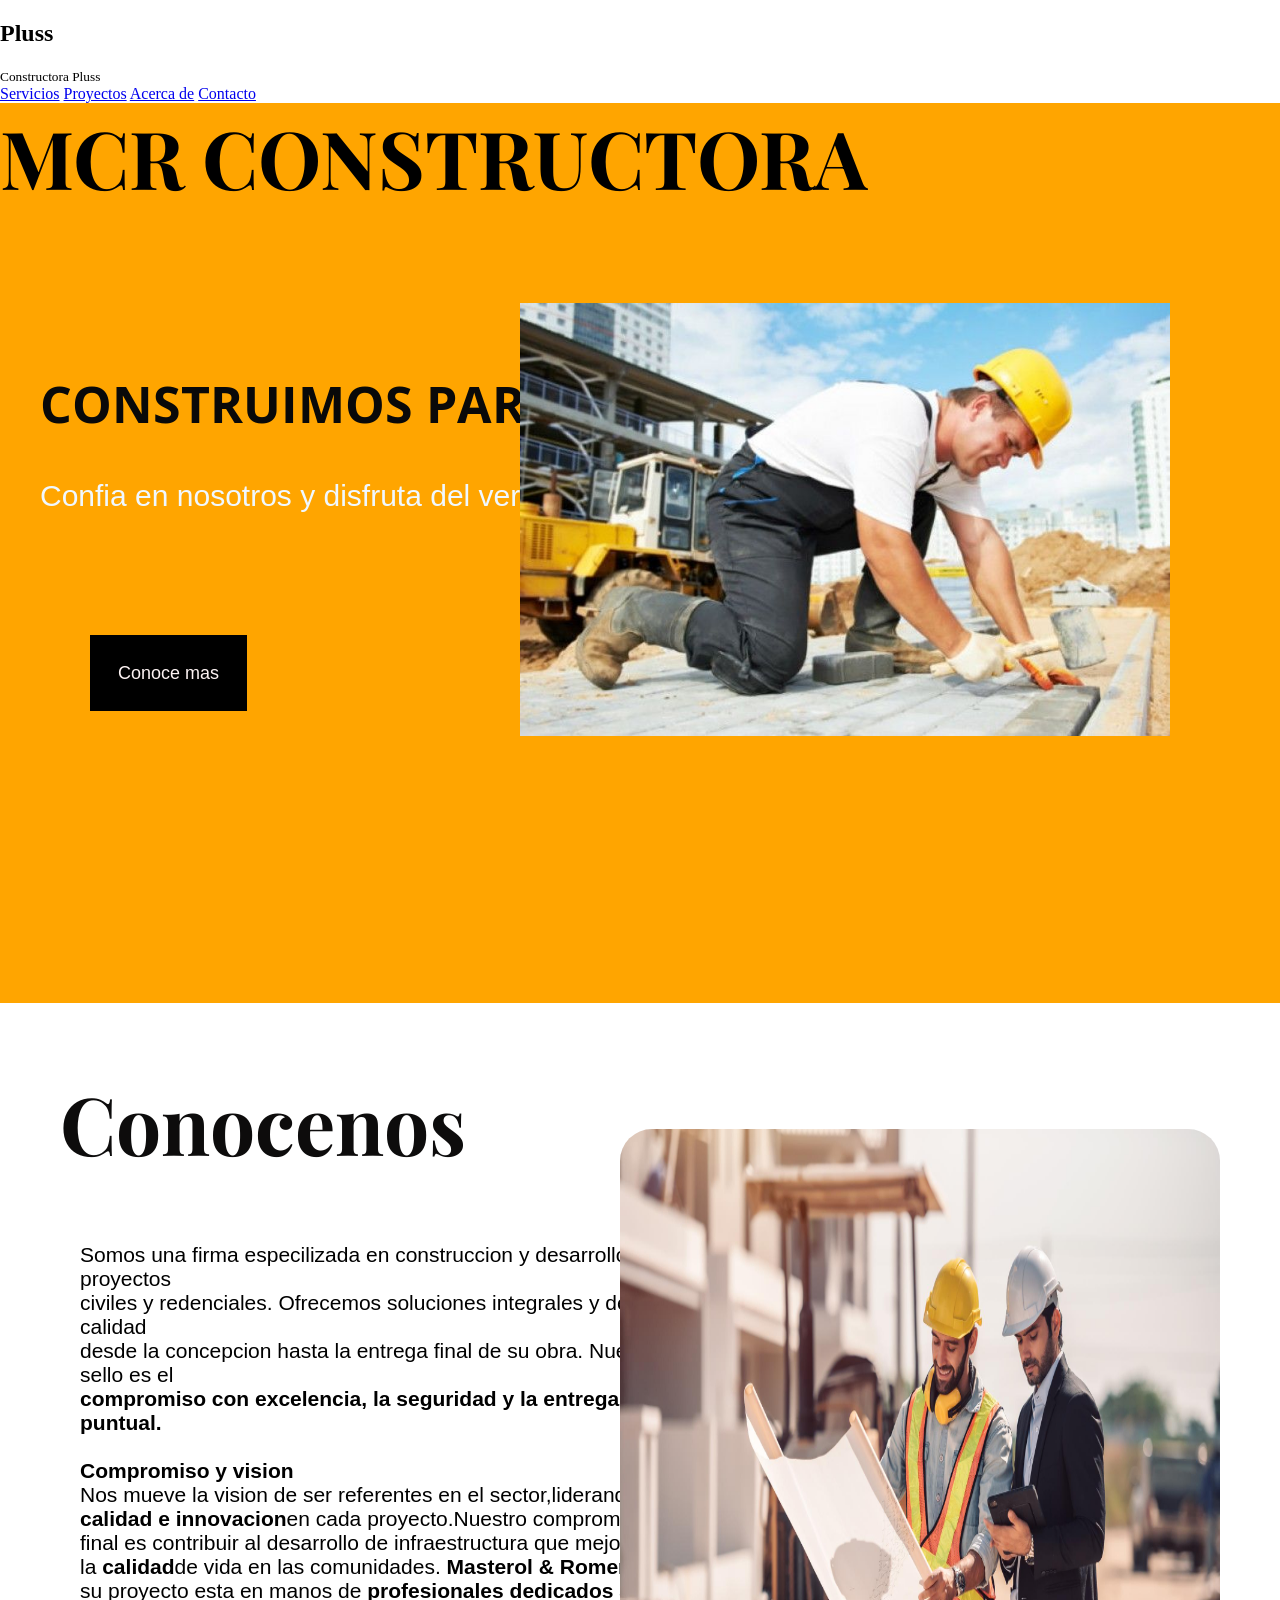
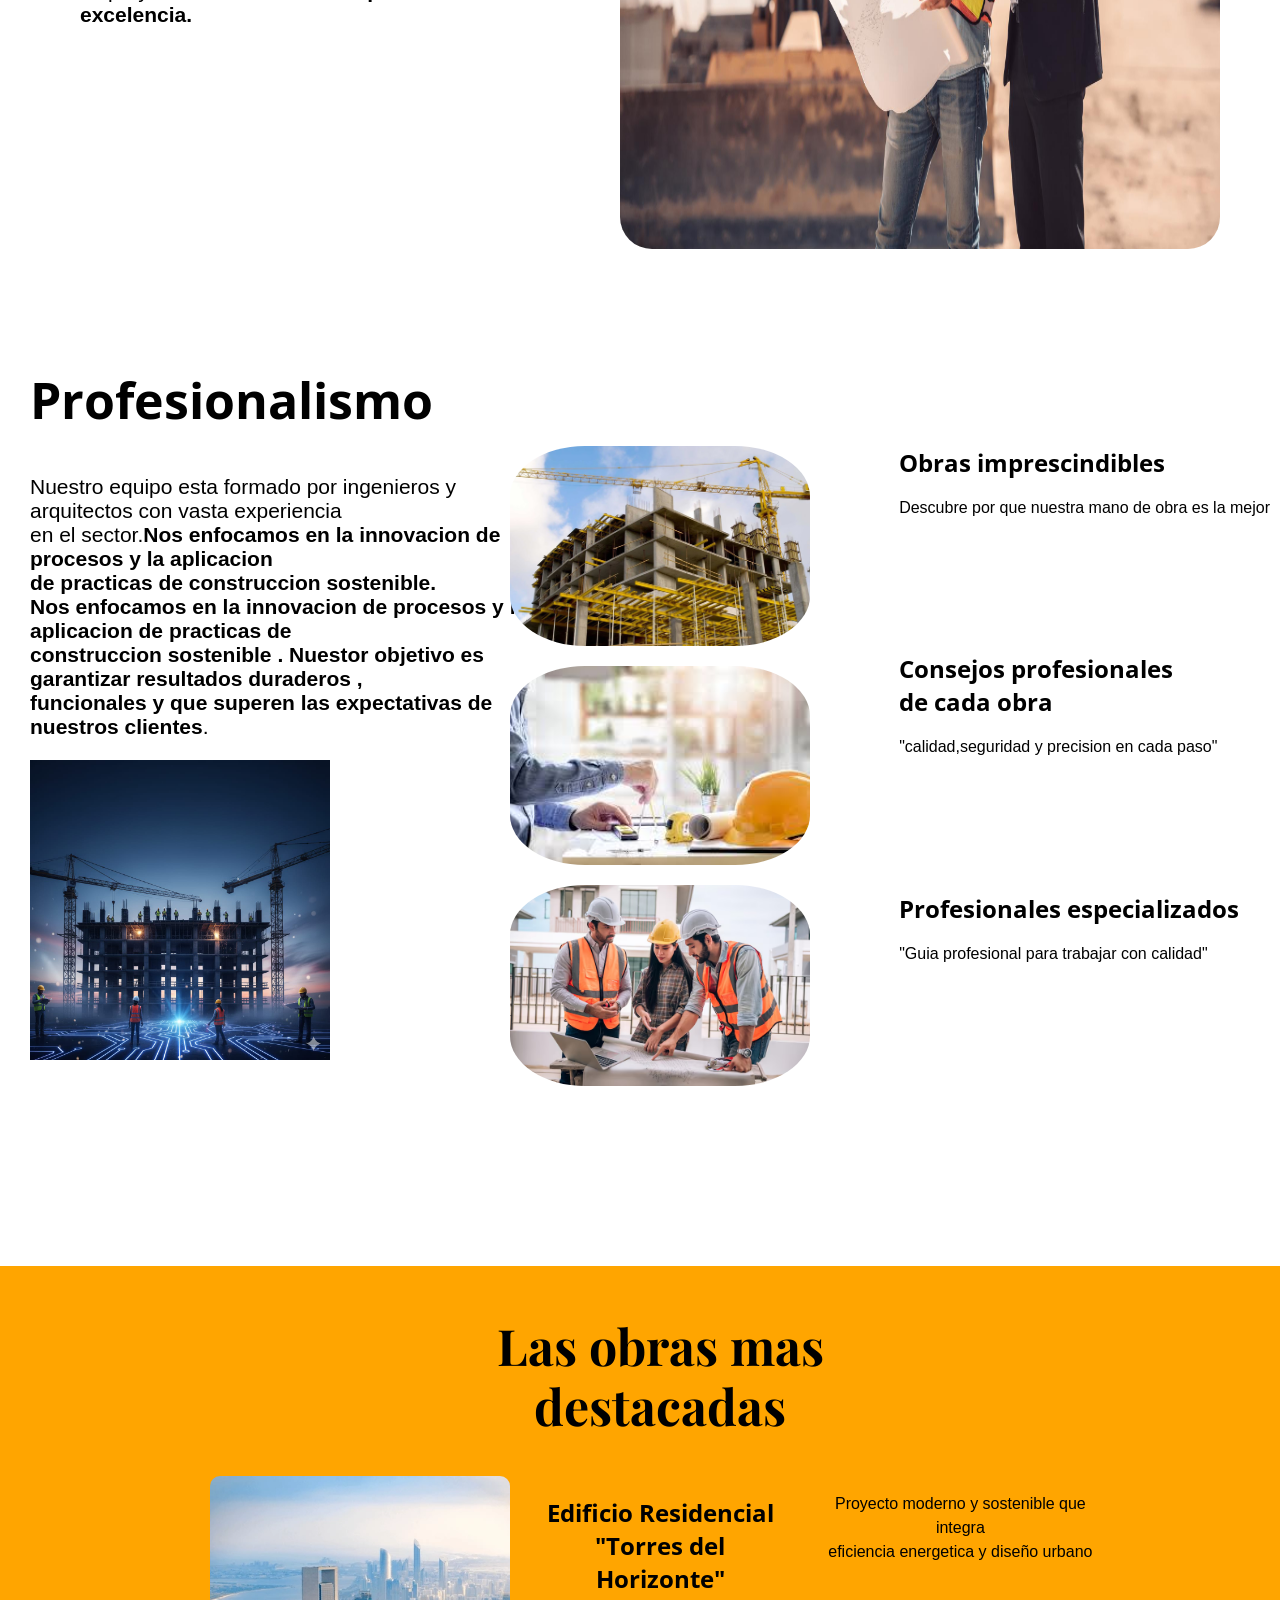
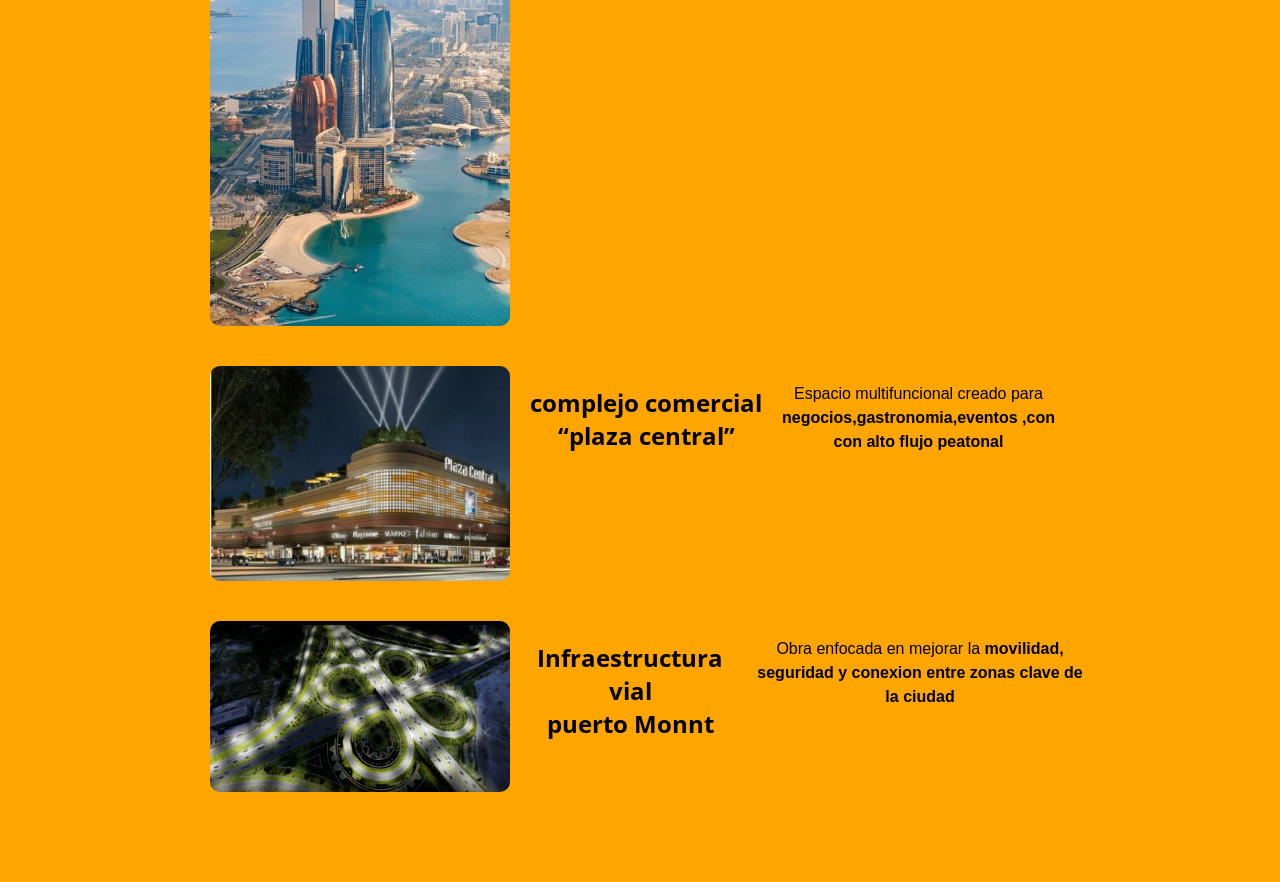
==== acercade.html @ 7c23c4c4 "Update acercade.html" ====
<!DOCTYPE html>
<html lang="es">

<head>
    <meta charset="UTF-8">
    <meta name="viewport" content="width=device-width, initial-scale=1.0">
    <title>Conocenos</title>
    <link rel="icon" type="image/jpg" href="hola.conocenos.jpg">
    <link rel="preconnect" href="https://fonts.googleapis.com">
    <link rel="preconnect" href="https://fonts.gstatic.com" crossorigin>
    <link href="https://fonts.googleapis.com/css2?family=Open+Sans:ital,wght@0,300..800;1,300..800&family=Playfair+Display:ital,wght@0,400..900;1,400..900&family=Stack+Sans+Notch:wght@200..700&display=swap"  rel="stylesheet">
    <link rel="stylesheet" href="style.css">
</head>

<body>
        <nav
      class="navbar navbar-expand-lg navbar-light bg-white shadow-sm fixed-top"
    >
      <div class="container-fluid">
        <div class="logo-box">
          <h1>Pluss</h1>
          <small>Constructora Pluss</small>
        </div>

        <div class="navbar-nav ms-auto">
          <a class="nav-link text-dark" href="index.html">Servicios</a>
          <a class="nav-link text-dark" href="proyectos.html">Proyectos</a>
          <a class="nav-link text-dark" href="acercade.html">Acerca  de</a>
          <a class="nav-link text-dark" href="contactos.html">Contacto</a>
        </div>
      </div>
    </nav>
    
    <main>
        <section class="inicio">
            <div>
                <h1 class="mcr">MCR CONSTRUCTORA</h1>
            </div>
            <div>
                <h2 class="construir">CONSTRUIMOS PARA LA GENTE</h2>
                <p class="confia">
                    Confia en nosotros y disfruta del verdadero cambio
                </p>
                <a href="#conocenos-1" class="conoce-mas">Conoce mas </a>
                <img src="constructora.jpg" alt="construyendo sueños" title="construyendo sueños"
                    class="constructora-1">
            </div>

        </section>
        <section id="conocenos-1">
            <div>
                <h1 class="hola">Conocenos</h1>
                <p class="contexto">
                    Somos una firma especilizada en construccion y desarrollo de proyectos<br>
                    civiles y redenciales. Ofrecemos soluciones integrales y de alta calidad<br>
                    desde la concepcion hasta la entrega final de su obra. Nuestro sello es el<br>
                    <strong>compromiso con excelencia, la seguridad y la entrega puntual.</strong><br>
                    <br>
                    <strong>Compromiso y vision</strong><br>
                    Nos mueve la vision de ser referentes en el sector,liderando con<br>
                    <strong>calidad e innovacion</strong>en cada proyecto.Nuestro compromiso<br>
                    final es contribuir al desarrollo de infraestructura que mejore <br>
                    la <strong>calidad</strong>de vida en las comunidades. <strong>Masterol & Romero</strong><br>
                    su proyecto esta en manos de <strong>profesionales dedicados a la excelencia.</strong>

                </p>
                <img type="image/.jpg" src="conocenospe.jpg" alt="constructora" title="constructora"
                    class="constructora-2">
            </div>

        </section>
        <section class="profesionalismo-1">
            <h2 class="profesional">Profesionalismo</h2>
            <p class="contenido">
                Nuestro equipo esta formado por ingenieros y arquitectos con vasta experiencia <br>
                en el sector.<strong>Nos enfocamos en la innovacion de procesos y la aplicacion<br>
                    de practicas de construccion sostenible.<br>
                    Nos enfocamos en la innovacion de procesos y la aplicacion de practicas de <br>
                    construccion sostenible . Nuestor objetivo es garantizar resultados duraderos ,<br>
                    funcionales y que superen las expectativas de nuestros clientes</strong>.
            </p>
            <img src="fondo.jpg" alt="profesionales" alt="profesionales" class="fondo-1">
            <div class="imagenes">
                <img src="constructor.png" alt="construyendo ideas" title="construyendo ideas" class="imagenes-2">
                <img src="consejo.jpg" alt="consejos sabios" alt="cada gran paso con seguridad" class="imagenes-2">
                <img src="construyendo.jpg" alt="obras" alt="trabajando" class="imagenes-2">

            </div>
            <div class="contenedor-4">
                <div class="obras-4">
                    <h2>Obras imprescindibles</h2>
                    <p>
                        Descubre por que nuestra mano de obra es la mejor
                    </p>
                </div>
                <div class="obras-4">
                    <h2>Consejos profesionales <br>
                        de cada obra</h2>
                    <p>
                        "calidad,seguridad y precision en cada paso"
                    </p>
                </div>
                <div class="obras-4">
                    <h2>Profesionales especializados</h2>
                    <p>
                        "Guia profesional para trabajar con calidad"
                    </p>
                </div>
            <div>
        </section>
        <section class="obras-destacadas">
            <h1 class="obras-insanas">
                Las obras mas <br>
                destacadas
            </h1>
            <div>
                <img type="image/jpg" src="torres.jpg" alt="Edificio residencial moderno Torres del Horizonte"
                    title="Vista del proyecto residencial Torres del Horizonte" class="obras-imagenes">
                <h2>Edificio Residencial<br>
                    "Torres del Horizonte"</h2>
                <p>Proyecto moderno y sostenible que integra<br>
                    eficiencia energetica y diseño urbano </p>

            </div>
            <div>
                <img type="image/jpg" src="plaza.jpg"
                    alt="Complejo comercial Plaza Central con áreas para negocios y eventos"
                    title="Fachada del complejo comercial Plaza Central" class="obras-imagenes">
                <h2>
                    complejo comercial<br>
                    “plaza central”
                </h2>
                <p>
                    Espacio multifuncional creado para<br>
                    <strong>negocios,gastronomia,eventos ,con<br>
                        con alto flujo peatonal</strong>
                </p>
            </div>
            <div>
                <img type="image/png" src="ruta.png" alt="Infraestructura vial Ruta Metropolitana con vías ampliadas"
                    title="Obra de construcción de la Ruta Metropolitana" class="obras-imagenes">
                <h2>
                    Infraestructura vial<br>
                    puerto Monnt
                </h2>
                <p>
                    Obra enfocada en mejorar la <strong>movilidad,<br>
                        seguridad y conexion entre zonas clave de la ciudad
                </p>
            </div>
        </section>

    </main>

</body>

</html>
---- style.css ----
html, body {
    margin: 0;
    padding: 0;
    overflow-x: hidden;
}
h2{
    font-family: "Open Sans", sans-serif;
}
p{
    font-family: Verdana, Geneva, Tahoma, sans-serif;
}

.inicio{
    width: 100%;
    height: 100vh;
    background-color: orange;
    position: relative;

}
.mcr{
    font-size: 80px;
    font-family: "Playfair Display", serif;
    margin: 0%;

}
.construir{
    font-size: 50px;
    margin-left: 40px;
    margin-top:160px;
    color:rgb(9, 9, 9);
}
.confia{
    color:aliceblue;
    margin-left: 40px;
    font-size: 30px;
    margin-bottom: 150px;
}
.conoce-mas{
    text-decoration: none;
    border: 3px solid black;
    padding: 25px;
    background-color: black;
    color:rgb(253, 243, 243);
    font-size: 18px;
    font-family:Verdana, Geneva, Tahoma, sans-serif;
    margin-left: 90px;
}
.constructora-1{
   
    position: absolute;
    top: 200px;      /* ajusta según tu pantalla */
    right: 110px;    /* ajusta según tu pantalla */
    max-width: 650px;
    height: auto;    /* mantiene proporción */
}

#conocenos-1 {
    width: 100vw;
    min-height: 95vh;
    position: relative;
}
.hola {
    font-size: 80px;
    font-family: "Playfair Display", serif;
    color: #0d0c0c;
    margin-left: 60px;

}
.contexto {
    font-size:21px;
    font-family: Verdana, Geneva, Tahoma, sans-serif;
    color:black;
    max-width:  600px;
    margin-left: 80px;
    
}
.constructora-2{
   border-radius: 32px;
    width: 600px;
    height: 80vh;
    position:absolute;
    top: 60px;
    right: 60px;
}
.profesionalismo-1{
    width: 100%;
    min-height: 100vh;
    position: relative;
}
.profesional{
    font-size: 50px;
    margin-left: 30px;
}
.contenido{
    font-size: 21px;
    max-width:500px ;
    margin-left: 30px;
}
.fondo-1{
    width: 300px;
    margin-left: 30px;
}
.imagenes{
    position: absolute;
    top:80px;
    right: 470px;
    display: flex;
    flex-direction: column;
}
.imagenes-2{
    width: 300px;
    margin-bottom: 20px;
    border-radius: 25%;
}
.contenedor-4{
    position: absolute;
   display: flex;
    flex-direction: column;
    top: 60px;
    right: 10px;
   
}
.obras-4{
  margin-bottom: 100px;
}
.obras-destacadas {
    width: 100%;
    padding: 50px 20px;
    text-align: center; /* centra el título principal */
    background-color: orange; /* opcional */
}

.obras-insanas {
    font-size: 50px;
    font-family: "Playfair Display", serif;
    margin: 0 0 40px 0; /* quita el margen de arriba, deja solo el de abajo */
    line-height: 1.2;
}


/* Contenedor de cada proyecto en fila */
.obras-destacadas > div {
    display: flex;             /* fila horizontal */
    align-items: flex-start;   /* alinea arriba */
    gap: 20px;                 /* espacio entre imagen y texto */
    margin: 40px auto;         /* espacio entre proyectos */
    max-width: 900px;          /* ancho máximo de la fila */
}

/* Imagen */
.obras-imagenes {
    width: 300px;              /* ancho fijo de imagen */
    border-radius: 10px;
}

/* Texto dentro del div (h2 + p) */
.obras-destacadas > div h2 {
    font-size: 1.5rem;
    margin-bottom: 10px;
}

.obras-destacadas > div p {
    font-size: 1rem;
    line-height: 1.5;
}
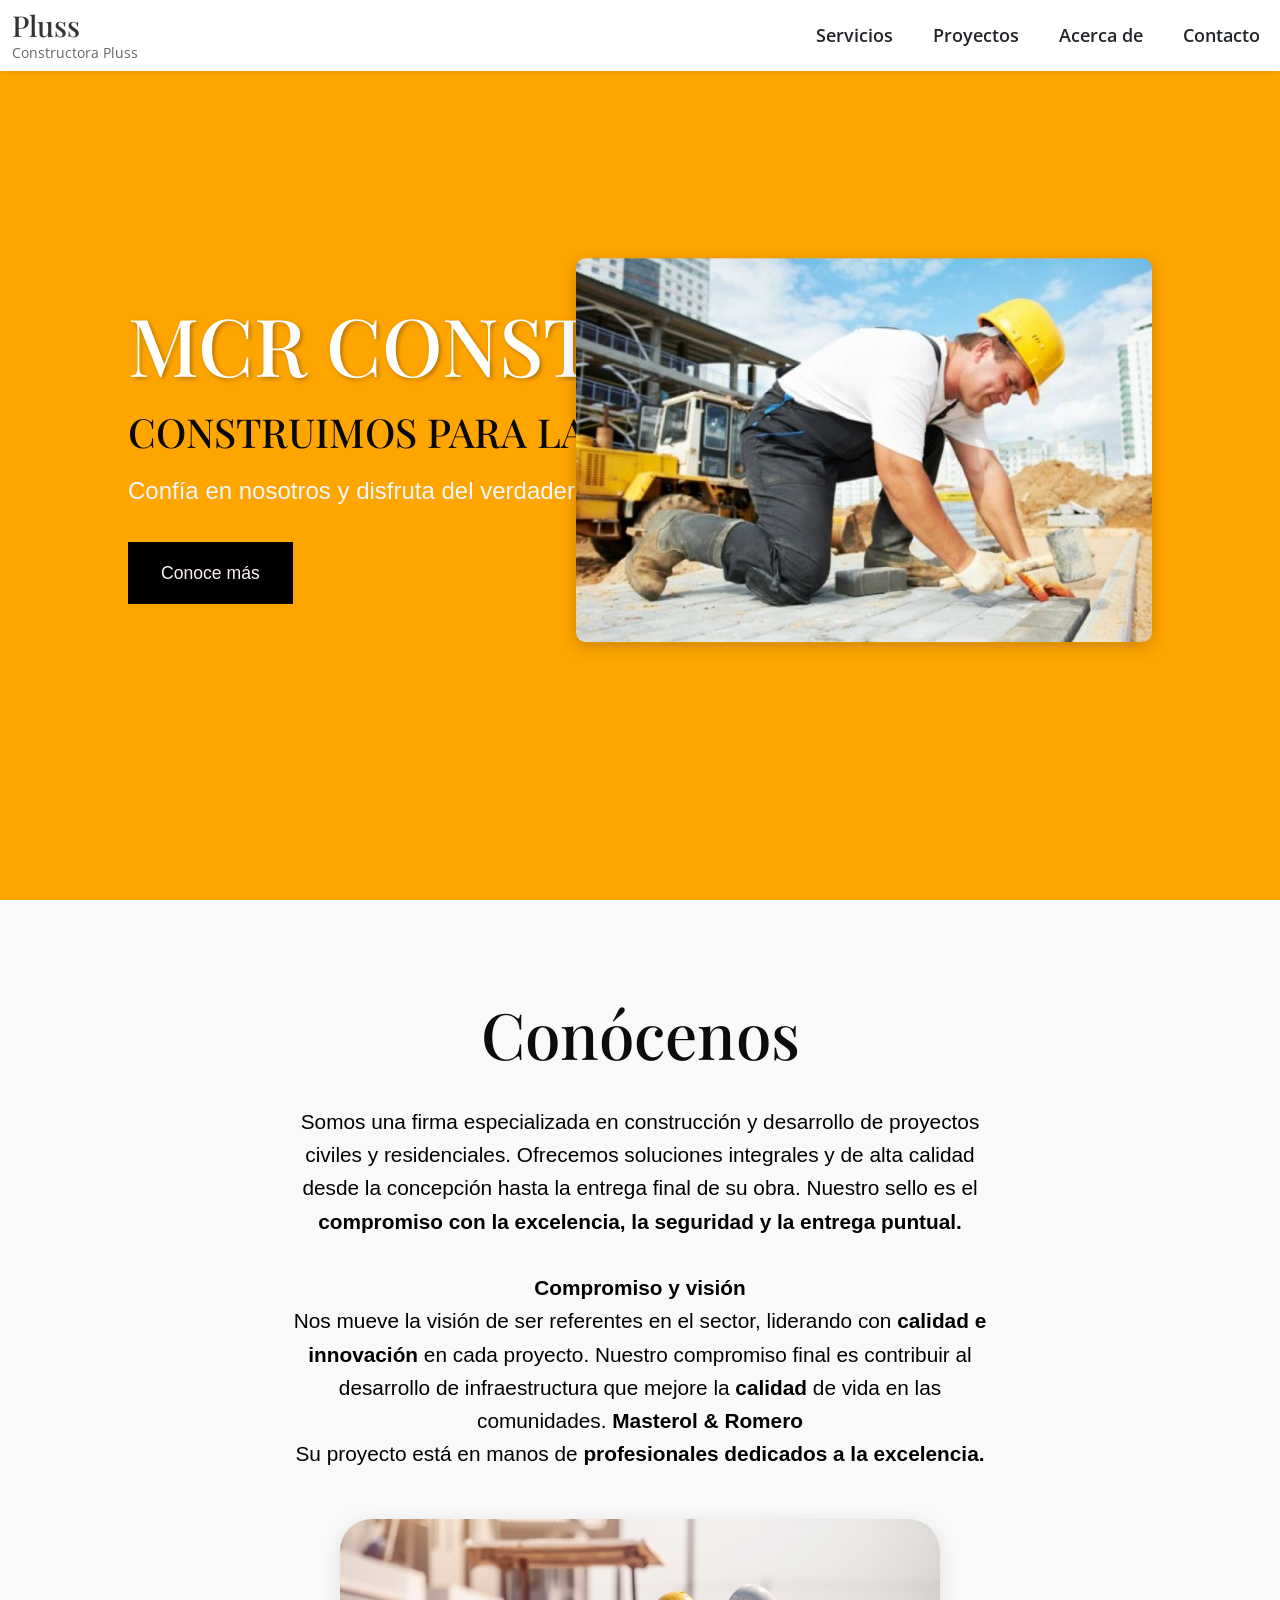
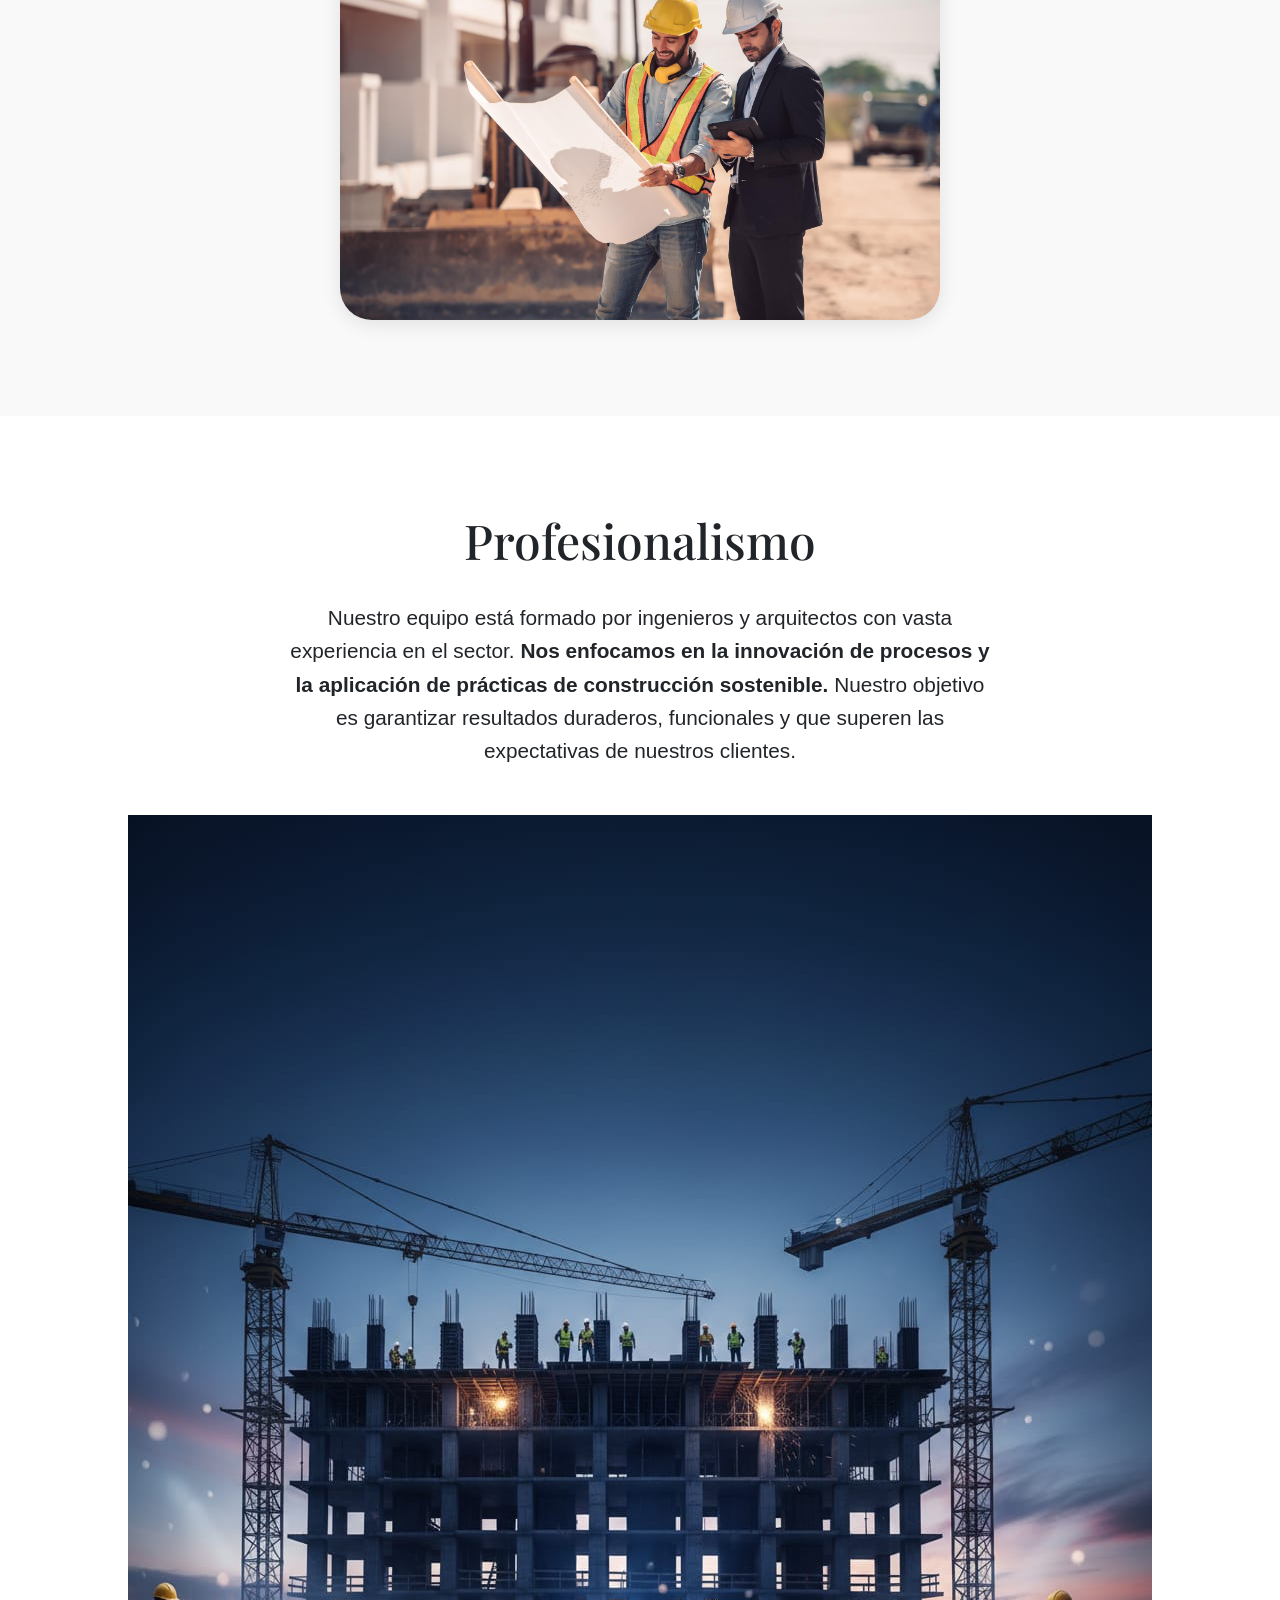
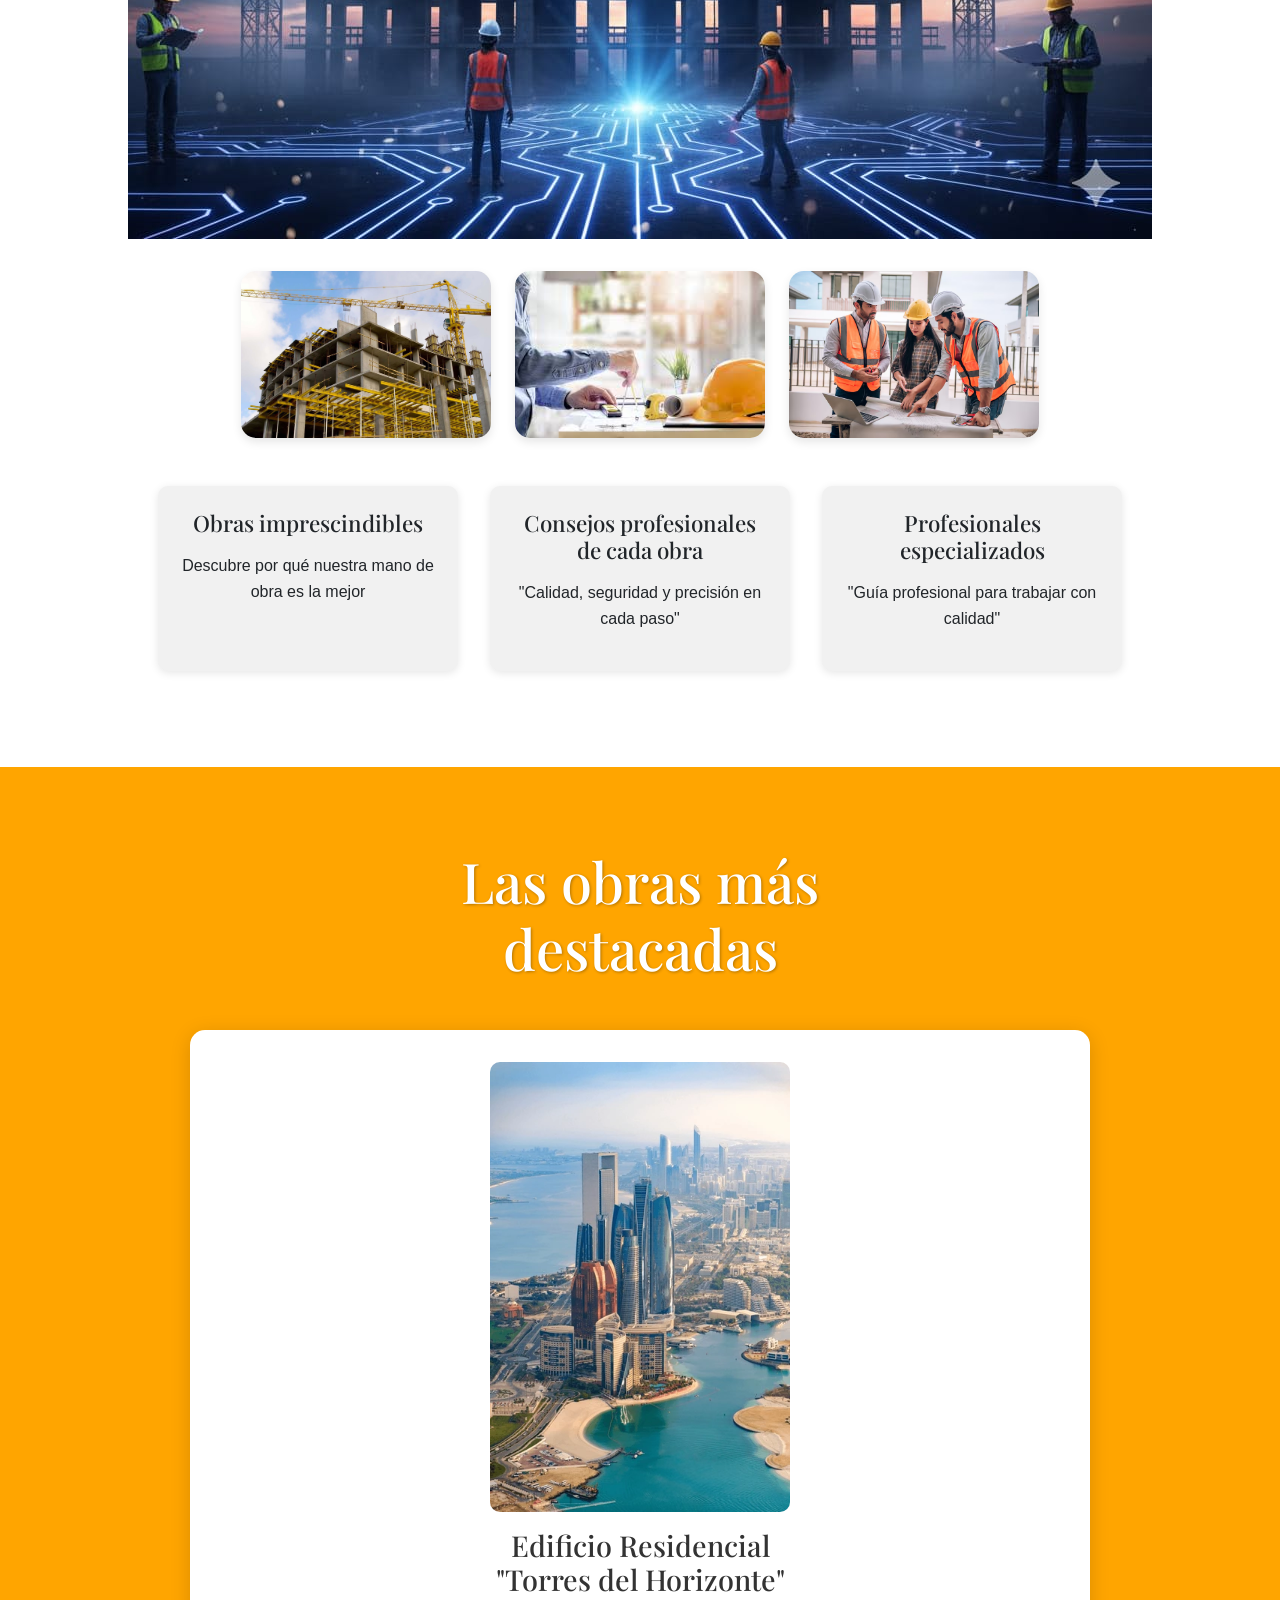
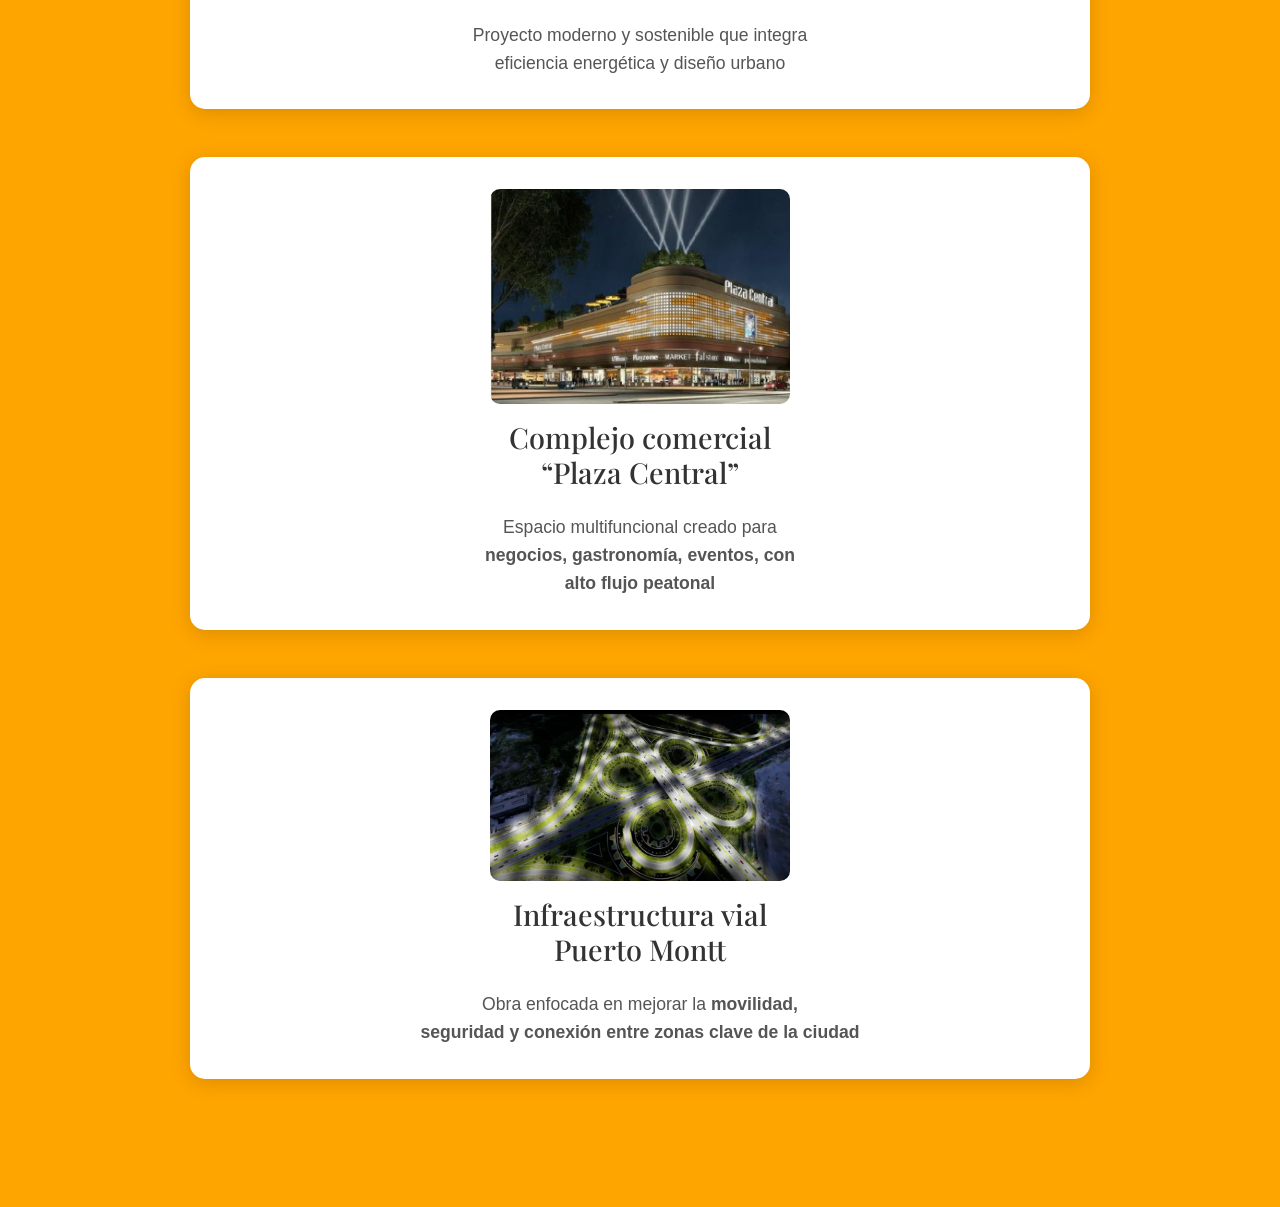
==== commit bccaa21e: "Update acercade.html" ====
--- a/acercade.html
+++ b/acercade.html
@@ -4,33 +4,38 @@
 <head>
     <meta charset="UTF-8">
     <meta name="viewport" content="width=device-width, initial-scale=1.0">
-    <title>Conocenos</title>
+    <title>Conócenos – Constructora Pluss</title>
     <link rel="icon" type="image/jpg" href="hola.conocenos.jpg">
+
+    <!-- Fuentes de Google -->
     <link rel="preconnect" href="https://fonts.googleapis.com">
     <link rel="preconnect" href="https://fonts.gstatic.com" crossorigin>
-    <link href="https://fonts.googleapis.com/css2?family=Open+Sans:ital,wght@0,300..800;1,300..800&family=Playfair+Display:ital,wght@0,400..900;1,400..900&family=Stack+Sans+Notch:wght@200..700&display=swap"  rel="stylesheet">
+    <link href="https://fonts.googleapis.com/css2?family=Open+Sans:ital,wght@0,300..800;1,300..800&family=Playfair+Display:ital,wght@0,400..900;1,400..900&display=swap" rel="stylesheet">
+
+    <!-- Bootstrap CSS (solo si usas clases como navbar, container, etc.) -->
+    <link href="https://cdn.jsdelivr.net/npm/bootstrap@5.3.3/dist/css/bootstrap.min.css" rel="stylesheet">
+
+    <!-- Tu CSS personalizado (DEBE ir DESPUÉS de Bootstrap) -->
     <link rel="stylesheet" href="style.css">
 </head>
 
 <body>
-        <nav
-      class="navbar navbar-expand-lg navbar-light bg-white shadow-sm fixed-top"
-    >
-      <div class="container-fluid">
-        <div class="logo-box">
-          <h1>Pluss</h1>
-          <small>Constructora Pluss</small>
+    <!-- Navbar con Bootstrap -->
+    <nav class="navbar navbar-expand-lg navbar-light bg-white shadow-sm fixed-top">
+        <div class="container-fluid">
+            <div class="logo-box">
+                <h1>Pluss</h1>
+                <small>Constructora Pluss</small>
+            </div>
+            <div class="navbar-nav ms-auto">
+                <a class="nav-link text-dark" href="index.html">Servicios</a>
+                <a class="nav-link text-dark" href="proyectos.html">Proyectos</a>
+                <a class="nav-link text-dark" href="acercade.html">Acerca de</a>
+                <a class="nav-link text-dark" href="contactos.html">Contacto</a>
+            </div>
         </div>
+    </nav>
 
-        <div class="navbar-nav ms-auto">
-          <a class="nav-link text-dark" href="index.html">Servicios</a>
-          <a class="nav-link text-dark" href="proyectos.html">Proyectos</a>
-          <a class="nav-link text-dark" href="acercade.html">Acerca  de</a>
-          <a class="nav-link text-dark" href="contactos.html">Contacto</a>
-        </div>
-      </div>
-    </nav>
-    
     <main>
         <section class="inicio">
             <div>
@@ -38,118 +43,83 @@
             </div>
             <div>
                 <h2 class="construir">CONSTRUIMOS PARA LA GENTE</h2>
-                <p class="confia">
-                    Confia en nosotros y disfruta del verdadero cambio
-                </p>
-                <a href="#conocenos-1" class="conoce-mas">Conoce mas </a>
-                <img src="constructora.jpg" alt="construyendo sueños" title="construyendo sueños"
-                    class="constructora-1">
+                <p class="confia">Confía en nosotros y disfruta del verdadero cambio</p>
+                <a href="#conocenos-1" class="conoce-mas">Conoce más</a>
+                <img src="constructora.jpg" alt="Construyendo sueños" title="Construyendo sueños" class="constructora-1">
             </div>
+        </section>
 
-        </section>
         <section id="conocenos-1">
             <div>
-                <h1 class="hola">Conocenos</h1>
+                <h1 class="hola">Conócenos</h1>
                 <p class="contexto">
-                    Somos una firma especilizada en construccion y desarrollo de proyectos<br>
-                    civiles y redenciales. Ofrecemos soluciones integrales y de alta calidad<br>
-                    desde la concepcion hasta la entrega final de su obra. Nuestro sello es el<br>
-                    <strong>compromiso con excelencia, la seguridad y la entrega puntual.</strong><br>
-                    <br>
-                    <strong>Compromiso y vision</strong><br>
-                    Nos mueve la vision de ser referentes en el sector,liderando con<br>
-                    <strong>calidad e innovacion</strong>en cada proyecto.Nuestro compromiso<br>
-                    final es contribuir al desarrollo de infraestructura que mejore <br>
-                    la <strong>calidad</strong>de vida en las comunidades. <strong>Masterol & Romero</strong><br>
-                    su proyecto esta en manos de <strong>profesionales dedicados a la excelencia.</strong>
+                    Somos una firma especializada en construcción y desarrollo de proyectos
+                    civiles y residenciales. Ofrecemos soluciones integrales y de alta calidad
+                    desde la concepción hasta la entrega final de su obra. Nuestro sello es el
+                    <strong>compromiso con la excelencia, la seguridad y la entrega puntual.</strong>
+                    <br><br>
+                    <strong>Compromiso y visión</strong><br>
+                    Nos mueve la visión de ser referentes en el sector, liderando con
+                    <strong>calidad e innovación</strong> en cada proyecto. Nuestro compromiso
+                    final es contribuir al desarrollo de infraestructura que mejore la
+                    <strong>calidad</strong> de vida en las comunidades. <strong>Masterol & Romero</strong><br>
+                    Su proyecto está en manos de <strong>profesionales dedicados a la excelencia.</strong>
+                </p>
+                <img src="conocenospe.jpg" alt="Constructora" title="Constructora" class="constructora-2">
+            </div>
+        </section>
 
-                </p>
-                <img type="image/.jpg" src="conocenospe.jpg" alt="constructora" title="constructora"
-                    class="constructora-2">
-            </div>
-
-        </section>
         <section class="profesionalismo-1">
             <h2 class="profesional">Profesionalismo</h2>
             <p class="contenido">
-                Nuestro equipo esta formado por ingenieros y arquitectos con vasta experiencia <br>
-                en el sector.<strong>Nos enfocamos en la innovacion de procesos y la aplicacion<br>
-                    de practicas de construccion sostenible.<br>
-                    Nos enfocamos en la innovacion de procesos y la aplicacion de practicas de <br>
-                    construccion sostenible . Nuestor objetivo es garantizar resultados duraderos ,<br>
-                    funcionales y que superen las expectativas de nuestros clientes</strong>.
+                Nuestro equipo está formado por ingenieros y arquitectos con vasta experiencia
+                en el sector. <strong>Nos enfocamos en la innovación de procesos y la aplicación
+                de prácticas de construcción sostenible.</strong>
+                Nuestro objetivo es garantizar resultados duraderos,
+                funcionales y que superen las expectativas de nuestros clientes.
             </p>
-            <img src="fondo.jpg" alt="profesionales" alt="profesionales" class="fondo-1">
+            <img src="fondo.jpg" alt="Profesionales" class="fondo-1">
             <div class="imagenes">
-                <img src="constructor.png" alt="construyendo ideas" title="construyendo ideas" class="imagenes-2">
-                <img src="consejo.jpg" alt="consejos sabios" alt="cada gran paso con seguridad" class="imagenes-2">
-                <img src="construyendo.jpg" alt="obras" alt="trabajando" class="imagenes-2">
-
+                <img src="constructor.png" alt="Construyendo ideas" class="imagenes-2">
+                <img src="consejo.jpg" alt="Cada gran paso con seguridad" class="imagenes-2">
+                <img src="construyendo.jpg" alt="Trabajando en obras" class="imagenes-2">
             </div>
             <div class="contenedor-4">
                 <div class="obras-4">
                     <h2>Obras imprescindibles</h2>
-                    <p>
-                        Descubre por que nuestra mano de obra es la mejor
-                    </p>
+                    <p>Descubre por qué nuestra mano de obra es la mejor</p>
                 </div>
                 <div class="obras-4">
-                    <h2>Consejos profesionales <br>
-                        de cada obra</h2>
-                    <p>
-                        "calidad,seguridad y precision en cada paso"
-                    </p>
+                    <h2>Consejos profesionales<br>de cada obra</h2>
+                    <p>"Calidad, seguridad y precisión en cada paso"</p>
                 </div>
                 <div class="obras-4">
                     <h2>Profesionales especializados</h2>
-                    <p>
-                        "Guia profesional para trabajar con calidad"
-                    </p>
+                    <p>"Guía profesional para trabajar con calidad"</p>
                 </div>
-            <div>
-        </section>
-        <section class="obras-destacadas">
-            <h1 class="obras-insanas">
-                Las obras mas <br>
-                destacadas
-            </h1>
-            <div>
-                <img type="image/jpg" src="torres.jpg" alt="Edificio residencial moderno Torres del Horizonte"
-                    title="Vista del proyecto residencial Torres del Horizonte" class="obras-imagenes">
-                <h2>Edificio Residencial<br>
-                    "Torres del Horizonte"</h2>
-                <p>Proyecto moderno y sostenible que integra<br>
-                    eficiencia energetica y diseño urbano </p>
-
-            </div>
-            <div>
-                <img type="image/jpg" src="plaza.jpg"
-                    alt="Complejo comercial Plaza Central con áreas para negocios y eventos"
-                    title="Fachada del complejo comercial Plaza Central" class="obras-imagenes">
-                <h2>
-                    complejo comercial<br>
-                    “plaza central”
-                </h2>
-                <p>
-                    Espacio multifuncional creado para<br>
-                    <strong>negocios,gastronomia,eventos ,con<br>
-                        con alto flujo peatonal</strong>
-                </p>
-            </div>
-            <div>
-                <img type="image/png" src="ruta.png" alt="Infraestructura vial Ruta Metropolitana con vías ampliadas"
-                    title="Obra de construcción de la Ruta Metropolitana" class="obras-imagenes">
-                <h2>
-                    Infraestructura vial<br>
-                    puerto Monnt
-                </h2>
-                <p>
-                    Obra enfocada en mejorar la <strong>movilidad,<br>
-                        seguridad y conexion entre zonas clave de la ciudad
-                </p>
             </div>
         </section>
 
+        <section class="obras-destacadas">
+            <h1 class="obras-insanas">
+                Las obras más<br>destacadas
+            </h1>
+            <div>
+                <img src="torres.jpg" alt="Edificio residencial moderno Torres del Horizonte" class="obras-imagenes">
+                <h2>Edificio Residencial<br>"Torres del Horizonte"</h2>
+                <p>Proyecto moderno y sostenible que integra<br>eficiencia energética y diseño urbano</p>
+            </div>
+            <div>
+                <img src="plaza.jpg" alt="Complejo comercial Plaza Central" class="obras-imagenes">
+                <h2>Complejo comercial<br>“Plaza Central”</h2>
+                <p>Espacio multifuncional creado para<br><strong>negocios, gastronomía, eventos, con<br>alto flujo peatonal</strong></p>
+            </div>
+            <div>
+                <img src="ruta.png" alt="Infraestructura vial Ruta Metropolitana" class="obras-imagenes">
+                <h2>Infraestructura vial<br>Puerto Montt</h2>
+                <p>Obra enfocada en mejorar la <strong>movilidad,<br>seguridad y conexión entre zonas clave de la ciudad</strong></p>
+            </div>
+        </section>
     </main>
 
 </body>
--- a/style.css
+++ b/style.css
@@ -1,165 +1,276 @@
+/* Reset básico */
 html, body {
     margin: 0;
     padding: 0;
     overflow-x: hidden;
-}
-h2{
     font-family: "Open Sans", sans-serif;
-}
-p{
+    scroll-behavior: smooth;
+}
+
+/* Tipografía */
+h1, h2, h3, h4, h5, h6 {
+    font-family: "Playfair Display", serif;
+}
+
+p {
     font-family: Verdana, Geneva, Tahoma, sans-serif;
-}
-
-.inicio{
+    line-height: 1.6;
+}
+
+/* Navbar personalizado (sin Bootstrap) */
+nav {
+    position: fixed;
+    top: 0;
+    width: 100%;
+    background-color: white;
+    box-shadow: 0 2px 10px rgba(0,0,0,0.1);
+    z-index: 1000;
+    padding: 1rem 2rem;
+    display: flex;
+    justify-content: space-between;
+    align-items: center;
+}
+
+.logo-box h1 {
+    margin: 0;
+    font-size: 1.8rem;
+    color: #333;
+}
+
+.logo-box small {
+    display: block;
+    font-size: 0.85rem;
+    color: #666;
+}
+
+.navbar-nav {
+    display: flex;
+    gap: 1.5rem;
+    list-style: none;
+    margin: 0;
+    padding: 0;
+}
+
+.navbar-nav a {
+    text-decoration: none;
+    color: #333;
+    font-weight: 600;
+    font-size: 1.1rem;
+    transition: color 0.3s;
+}
+
+.navbar-nav a:hover {
+    color: orange;
+}
+
+/* Sección de inicio */
+.inicio {
     width: 100%;
     height: 100vh;
     background-color: orange;
+    display: flex;
+    flex-direction: column;
+    justify-content: center;
+    align-items: flex-start;
+    padding: 0 10%;
     position: relative;
-
-}
-.mcr{
-    font-size: 80px;
-    font-family: "Playfair Display", serif;
-    margin: 0%;
-
-}
-.construir{
-    font-size: 50px;
-    margin-left: 40px;
-    margin-top:160px;
-    color:rgb(9, 9, 9);
-}
-.confia{
-    color:aliceblue;
-    margin-left: 40px;
-    font-size: 30px;
-    margin-bottom: 150px;
-}
-.conoce-mas{
+    box-sizing: border-box;
+}
+
+.mcr {
+    font-size: 5rem;
+    margin: 0;
+    color: white;
+    text-shadow: 2px 2px 4px rgba(0,0,0,0.3);
+}
+
+.construir {
+    font-size: 2.5rem;
+    color: #090909;
+    margin-top: 1rem;
+}
+
+.confia {
+    color: aliceblue;
+    font-size: 1.5rem;
+    margin: 1rem 0 2rem;
+}
+
+.conoce-mas {
     text-decoration: none;
     border: 3px solid black;
-    padding: 25px;
+    padding: 15px 30px;
     background-color: black;
-    color:rgb(253, 243, 243);
-    font-size: 18px;
-    font-family:Verdana, Geneva, Tahoma, sans-serif;
-    margin-left: 90px;
-}
-.constructora-1{
-   
+    color: #fdf3f3;
+    font-size: 1.1rem;
+    font-family: Verdana, Geneva, Tahoma, sans-serif;
+    display: inline-block;
+    transition: background 0.3s, color 0.3s;
+}
+
+.conoce-mas:hover {
+    background-color: orange;
+    color: white;
+    border-color: white;
+}
+
+.constructora-1 {
     position: absolute;
-    top: 200px;      /* ajusta según tu pantalla */
-    right: 110px;    /* ajusta según tu pantalla */
-    max-width: 650px;
-    height: auto;    /* mantiene proporción */
-}
-
+    top: 50%;
+    right: 10%;
+    transform: translateY(-50%);
+    max-width: 45%;
+    height: auto;
+    border-radius: 10px;
+    box-shadow: 0 4px 15px rgba(0,0,0,0.2);
+}
+
+/* Sección "Conócenos" */
 #conocenos-1 {
-    width: 100vw;
+    width: 100%;
     min-height: 95vh;
+    padding: 6rem 10%;
     position: relative;
-}
+    background-color: #f9f9f9;
+}
+
 .hola {
-    font-size: 80px;
-    font-family: "Playfair Display", serif;
+    font-size: 4rem;
     color: #0d0c0c;
-    margin-left: 60px;
-
-}
+    margin-bottom: 2rem;
+    text-align: center;
+}
+
 .contexto {
-    font-size:21px;
-    font-family: Verdana, Geneva, Tahoma, sans-serif;
-    color:black;
-    max-width:  600px;
-    margin-left: 80px;
-    
-}
-.constructora-2{
-   border-radius: 32px;
-    width: 600px;
-    height: 80vh;
-    position:absolute;
-    top: 60px;
-    right: 60px;
-}
-.profesionalismo-1{
+    font-size: 1.3rem;
+    color: black;
+    max-width: 700px;
+    margin: 0 auto 3rem;
+    text-align: center;
+}
+
+.constructora-2 {
+    display: block;
+    margin: 0 auto;
+    width: 100%;
+    max-width: 600px;
+    height: auto;
+    border-radius: 32px;
+    box-shadow: 0 4px 20px rgba(0,0,0,0.1);
+}
+
+/* Profesionalismo */
+.profesionalismo-1 {
     width: 100%;
     min-height: 100vh;
+    padding: 6rem 10%;
     position: relative;
-}
-.profesional{
-    font-size: 50px;
-    margin-left: 30px;
-}
-.contenido{
-    font-size: 21px;
-    max-width:500px ;
-    margin-left: 30px;
-}
-.fondo-1{
-    width: 300px;
-    margin-left: 30px;
-}
-.imagenes{
-    position: absolute;
-    top:80px;
-    right: 470px;
+    background-color: white;
+}
+
+.profesional {
+    font-size: 3rem;
+    margin-bottom: 2rem;
+    text-align: center;
+}
+
+.contenido {
+    font-size: 1.3rem;
+    max-width: 700px;
+    margin: 0 auto 3rem;
+    text-align: center;
+}
+
+.imagenes {
+    display: flex;
+    justify-content: center;
+    gap: 1.5rem;
+    flex-wrap: wrap;
+    margin: 2rem 0 3rem;
+}
+
+.imagenes-2 {
+    width: 100%;
+    max-width: 250px;
+    border-radius: 15px;
+    box-shadow: 0 4px 10px rgba(0,0,0,0.1);
+}
+
+.contenedor-4 {
+    display: flex;
+    justify-content: center;
+    flex-wrap: wrap;
+    gap: 2rem;
+    margin-top: 2rem;
+}
+
+.obras-4 {
+    background-color: #f1f1f1;
+    padding: 1.5rem;
+    border-radius: 10px;
+    max-width: 300px;
+    text-align: center;
+    box-shadow: 0 2px 8px rgba(0,0,0,0.1);
+}
+
+.obras-4 h2 {
+    margin: 0 0 1rem;
+    font-size: 1.4rem;
+}
+
+/* Obras destacadas */
+.obras-destacadas {
+    width: 100%;
+    padding: 5rem 2rem;
+    text-align: center;
+    background-color: orange;
+}
+
+.obras-insanas {
+    font-size: 3.5rem;
+    margin: 0 0 3rem;
+    color: white;
+    text-shadow: 1px 1px 3px rgba(0,0,0,0.3);
+}
+
+.obras-destacadas > div {
     display: flex;
     flex-direction: column;
-}
-.imagenes-2{
-    width: 300px;
-    margin-bottom: 20px;
-    border-radius: 25%;
-}
-.contenedor-4{
-    position: absolute;
-   display: flex;
-    flex-direction: column;
-    top: 60px;
-    right: 10px;
-   
-}
-.obras-4{
-  margin-bottom: 100px;
-}
-.obras-destacadas {
-    width: 100%;
-    padding: 50px 20px;
-    text-align: center; /* centra el título principal */
-    background-color: orange; /* opcional */
-}
-
-.obras-insanas {
-    font-size: 50px;
-    font-family: "Playfair Display", serif;
-    margin: 0 0 40px 0; /* quita el margen de arriba, deja solo el de abajo */
-    line-height: 1.2;
-}
-
-
-/* Contenedor de cada proyecto en fila */
-.obras-destacadas > div {
-    display: flex;             /* fila horizontal */
-    align-items: flex-start;   /* alinea arriba */
-    gap: 20px;                 /* espacio entre imagen y texto */
-    margin: 40px auto;         /* espacio entre proyectos */
-    max-width: 900px;          /* ancho máximo de la fila */
-}
-
-/* Imagen */
+    align-items: center;
+    gap: 1rem;
+    margin: 3rem auto;
+    max-width: 900px;
+    background: white;
+    padding: 2rem;
+    border-radius: 15px;
+    box-shadow: 0 4px 20px rgba(0,0,0,0.15);
+}
+
 .obras-imagenes {
-    width: 300px;              /* ancho fijo de imagen */
+    width: 100%;
+    max-width: 300px;
     border-radius: 10px;
 }
 
-/* Texto dentro del div (h2 + p) */
 .obras-destacadas > div h2 {
-    font-size: 1.5rem;
-    margin-bottom: 10px;
+    font-size: 1.8rem;
+    margin: 0;
+    color: #333;
 }
 
 .obras-destacadas > div p {
-    font-size: 1rem;
-    line-height: 1.5;
-}
+    font-size: 1.1rem;
+    color: #555;
+    margin: 0.5rem 0 0;
+}
+
+/* Responsive básico */
+@media (max-width: 768px) {
+    .mcr { font-size: 3rem; }
+    .construir { font-size: 2rem; }
+    .confia { font-size: 1.2rem; }
+    .hola { font-size: 2.5rem; }
+    .profesional { font-size: 2rem; }
+    .obras-insanas { font-size: 2.5rem; }
+    .constructora-1 { position: relative; top: auto; right: auto; transform: none; margin-top: 2rem; max-width: 90%; }
+}
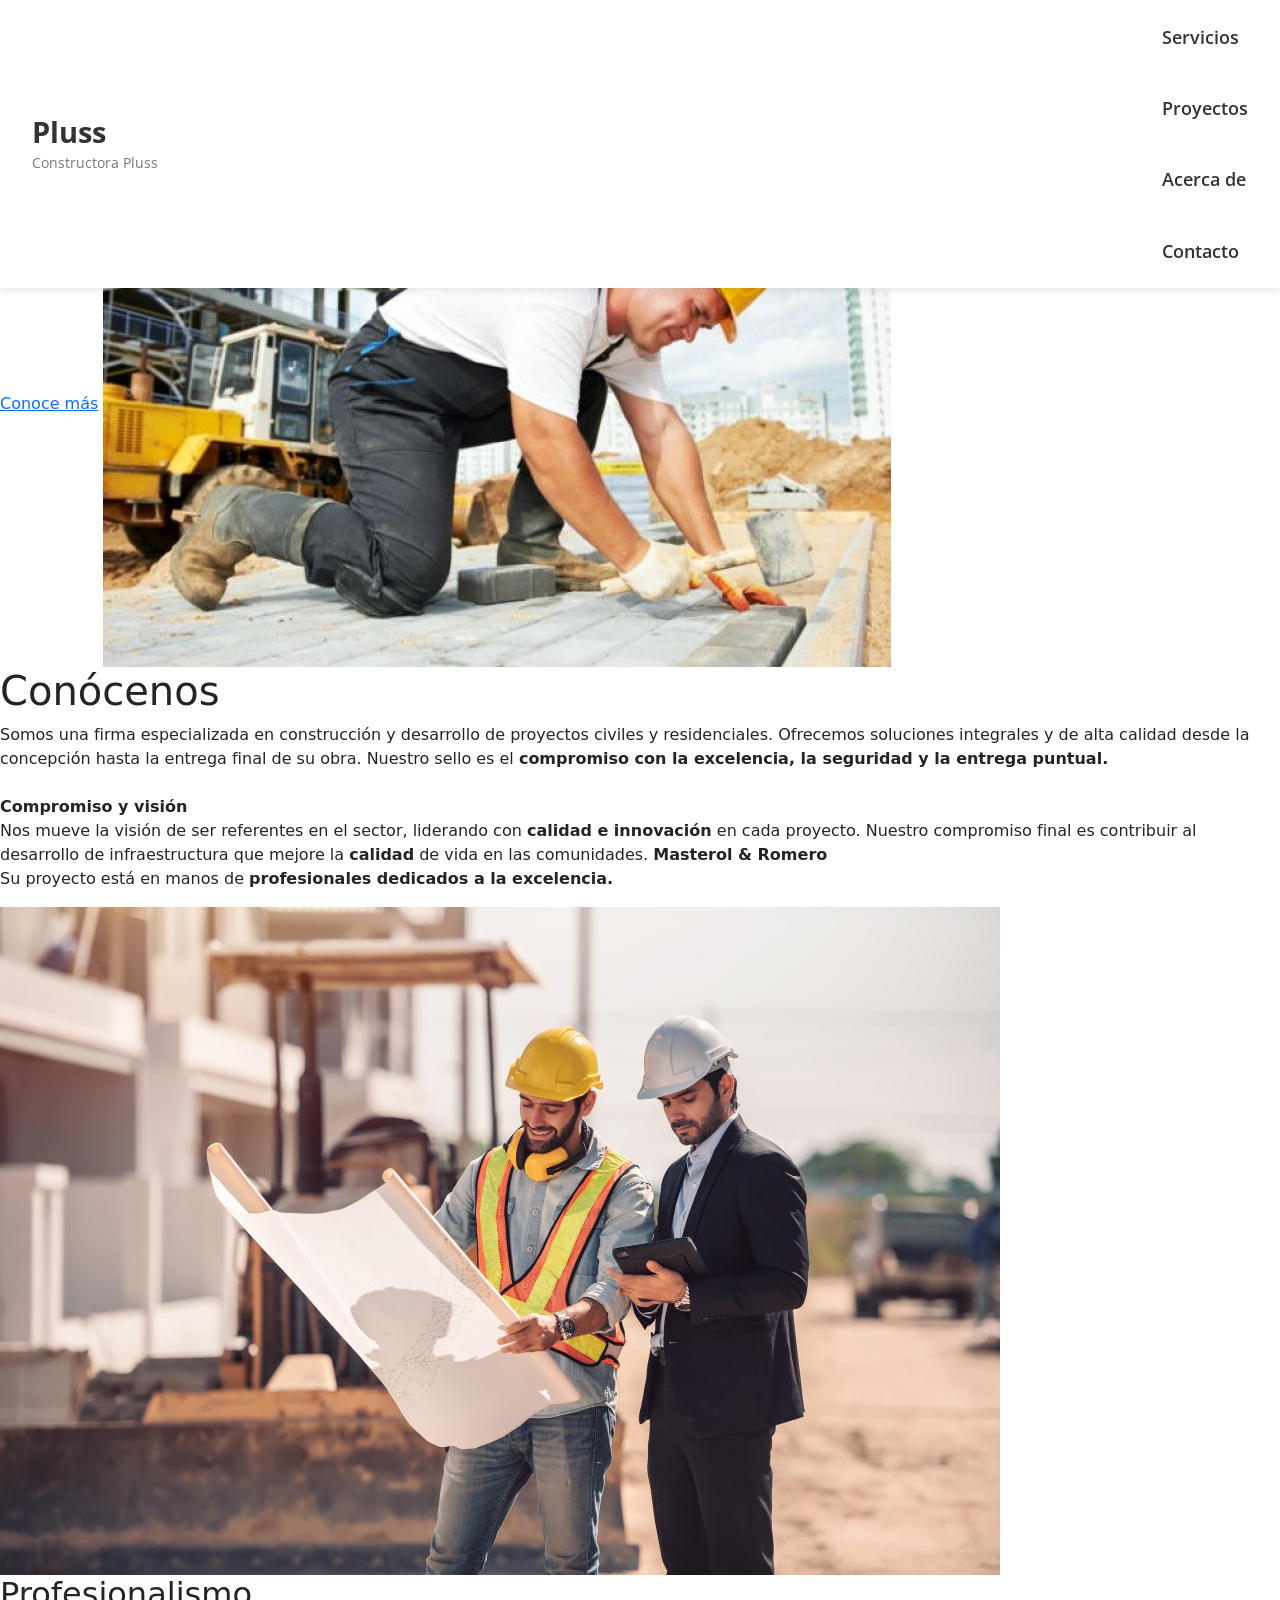
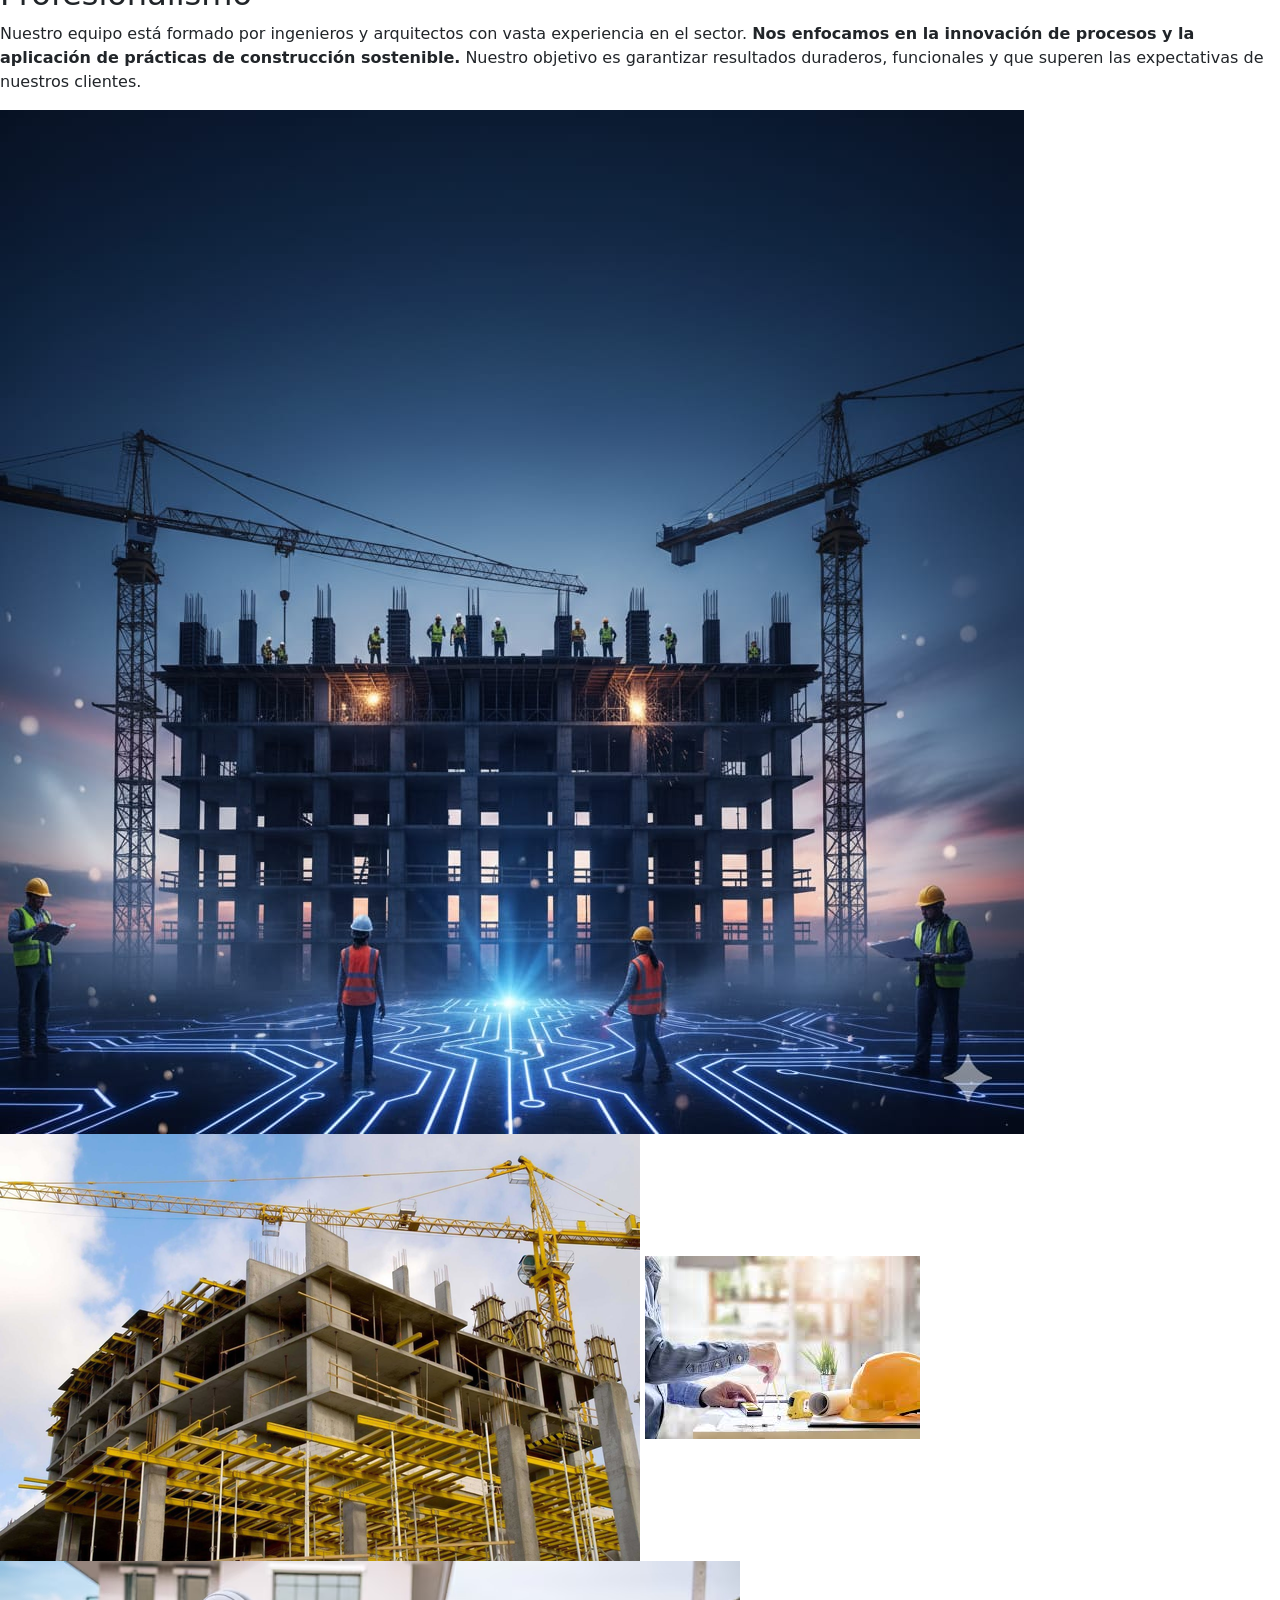
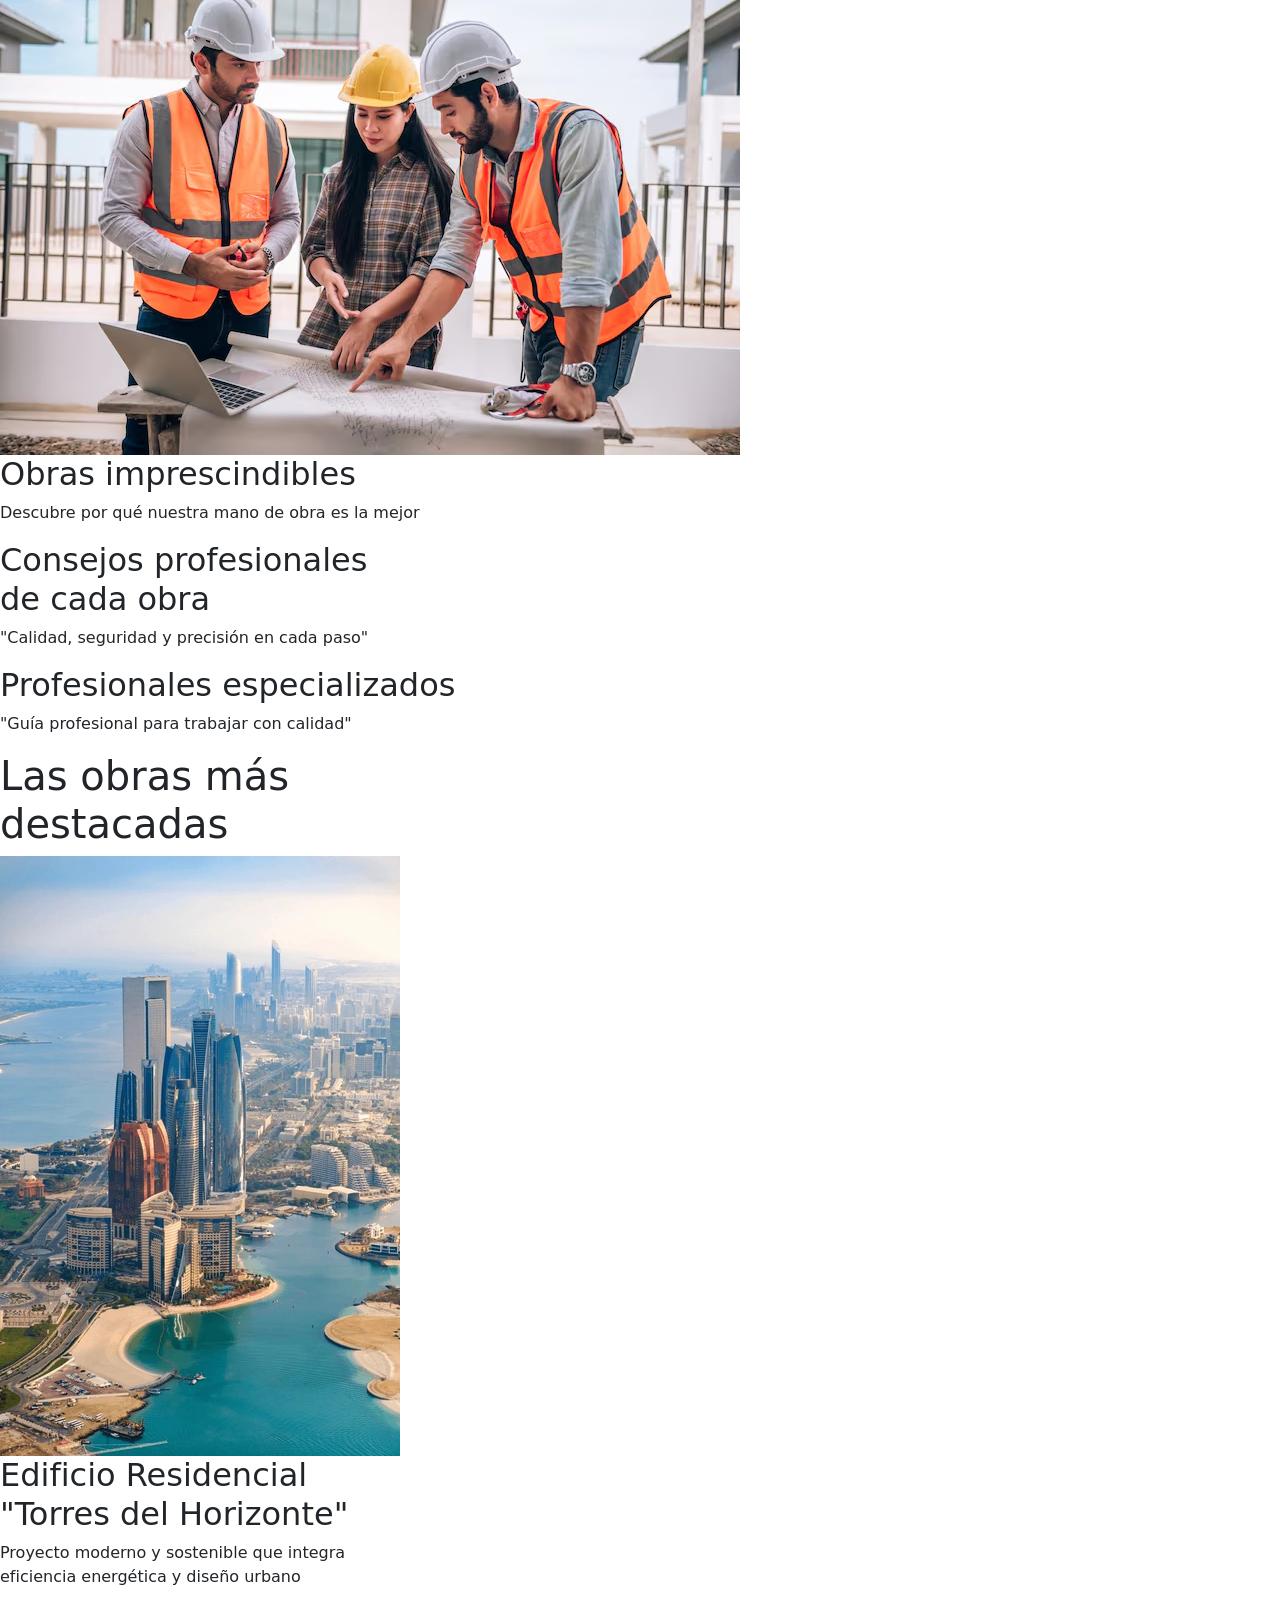
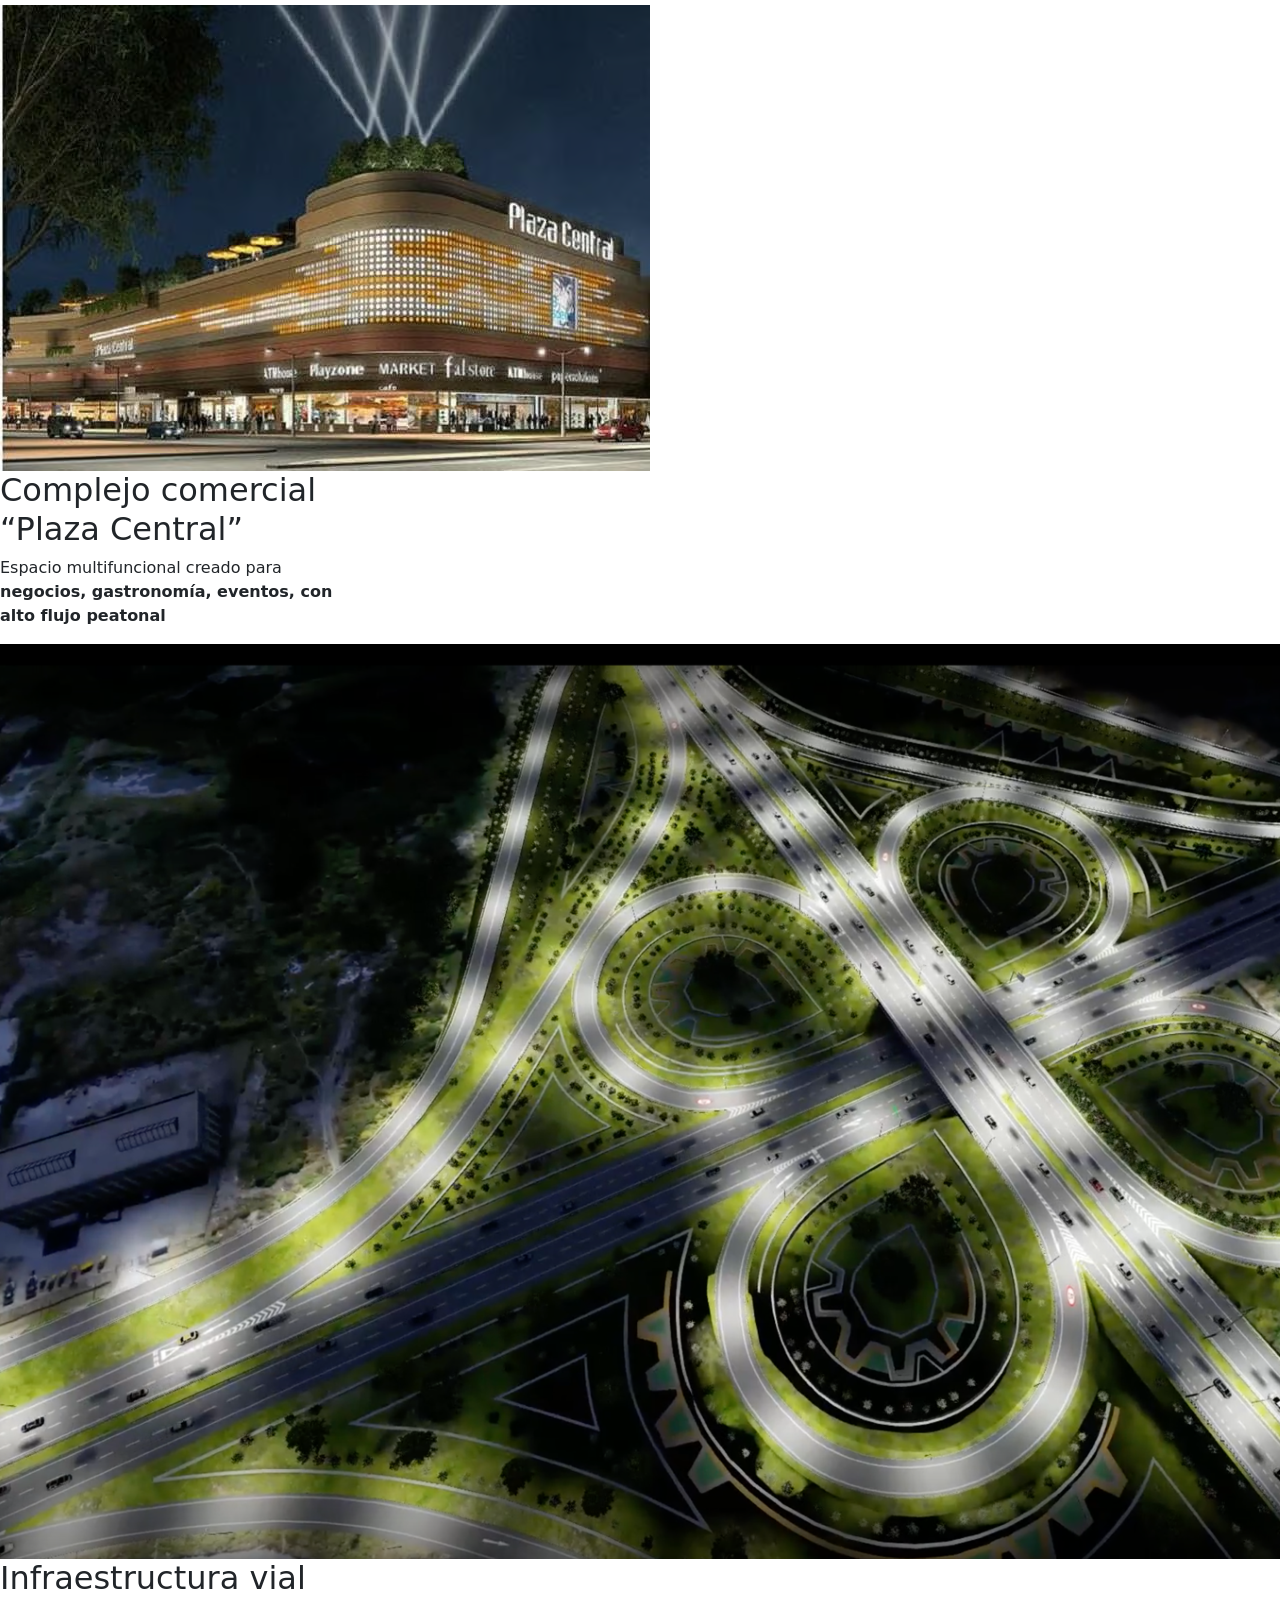
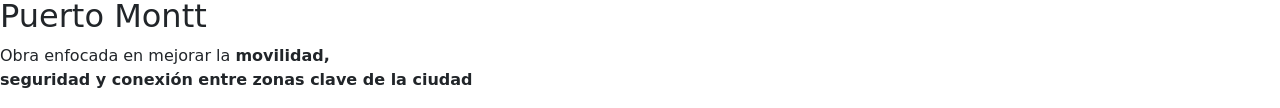
==== commit e038481c: "Update acercade.html" ====
--- a/acercade.html
+++ b/acercade.html
@@ -7,34 +7,93 @@
     <title>Conócenos – Constructora Pluss</title>
     <link rel="icon" type="image/jpg" href="hola.conocenos.jpg">
 
-    <!-- Fuentes de Google -->
+ 
     <link rel="preconnect" href="https://fonts.googleapis.com">
     <link rel="preconnect" href="https://fonts.gstatic.com" crossorigin>
     <link href="https://fonts.googleapis.com/css2?family=Open+Sans:ital,wght@0,300..800;1,300..800&family=Playfair+Display:ital,wght@0,400..900;1,400..900&display=swap" rel="stylesheet">
 
-    <!-- Bootstrap CSS (solo si usas clases como navbar, container, etc.) -->
     <link href="https://cdn.jsdelivr.net/npm/bootstrap@5.3.3/dist/css/bootstrap.min.css" rel="stylesheet">
 
-    <!-- Tu CSS personalizado (DEBE ir DESPUÉS de Bootstrap) -->
-    <link rel="stylesheet" href="style.css">
+   
 </head>
 
 <body>
-    <!-- Navbar con Bootstrap -->
-    <nav class="navbar navbar-expand-lg navbar-light bg-white shadow-sm fixed-top">
-        <div class="container-fluid">
-            <div class="logo-box">
-                <h1>Pluss</h1>
-                <small>Constructora Pluss</small>
-            </div>
-            <div class="navbar-nav ms-auto">
-                <a class="nav-link text-dark" href="index.html">Servicios</a>
-                <a class="nav-link text-dark" href="proyectos.html">Proyectos</a>
-                <a class="nav-link text-dark" href="acercade.html">Acerca de</a>
-                <a class="nav-link text-dark" href="contactos.html">Contacto</a>
-            </div>
-        </div>
-    </nav>
+   
+<style>
+
+  .navbar {
+    position: fixed;
+    top: 0;
+    width: 100%;
+    background-color: white;
+    box-shadow: 0 2px 8px rgba(0,0,0,0.1);
+    z-index: 1000;
+    padding: 1rem 2rem;
+    display: flex;
+    justify-content: space-between;
+    align-items: center;
+    font-family: 'Open Sans', sans-serif;
+  }
+
+  .logo-box h1 {
+    font-size: 1.8rem;
+    margin: 0;
+    color: #333;
+    font-weight: 700;
+  }
+
+  .logo-box small {
+    display: block;
+    font-size: 0.85rem;
+    color: #777;
+    margin-top: 0.2rem;
+  }
+
+  .navbar-nav {
+    display: flex;
+    gap: 1.8rem;
+    list-style: none;
+    margin: 0;
+    padding: 0;
+  }
+
+  .nav-link {
+    text-decoration: none;
+    color: #333;
+    font-weight: 600;
+    font-size: 1.1rem;
+    transition: color 0.2s;
+  }
+
+  .nav-link:hover {
+    color: #ff6f00; 
+  }
+
+
+  @media (max-width: 768px) {
+    .navbar {
+      flex-direction: column;
+      padding: 1rem;
+    }
+    .navbar-nav {
+      gap: 1rem;
+      margin-top: 1rem;
+    }
+  }
+</style>
+
+<nav class="navbar">
+  <div class="logo-box">
+    <h1>Pluss</h1>
+    <small>Constructora Pluss</small>
+  </div>
+  <div class="navbar-nav">
+    <a class="nav-link" href="index.html">Servicios</a>
+    <a class="nav-link" href="proyectos.html">Proyectos</a>
+    <a class="nav-link" href="acercade.html">Acerca de</a>
+    <a class="nav-link" href="contactos.html">Contacto</a>
+  </div>
+</nav>
 
     <main>
         <section class="inicio">
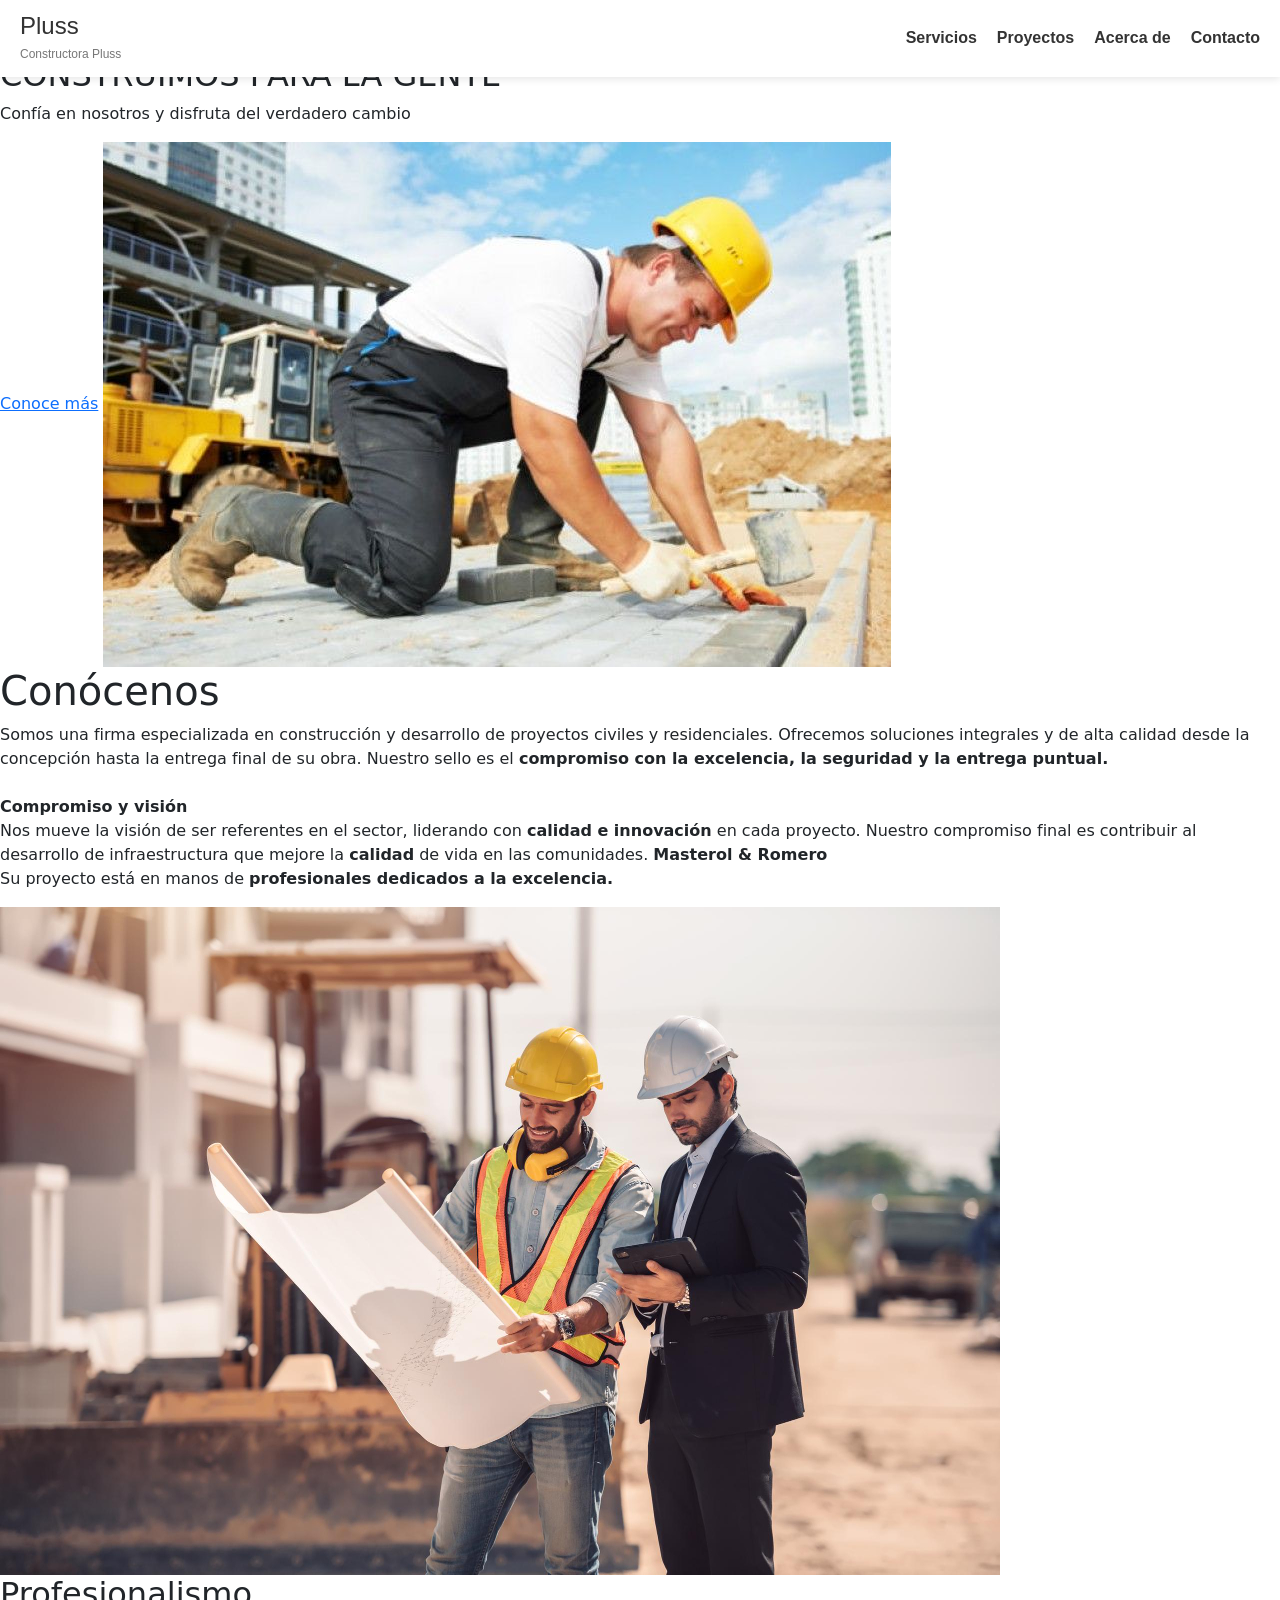
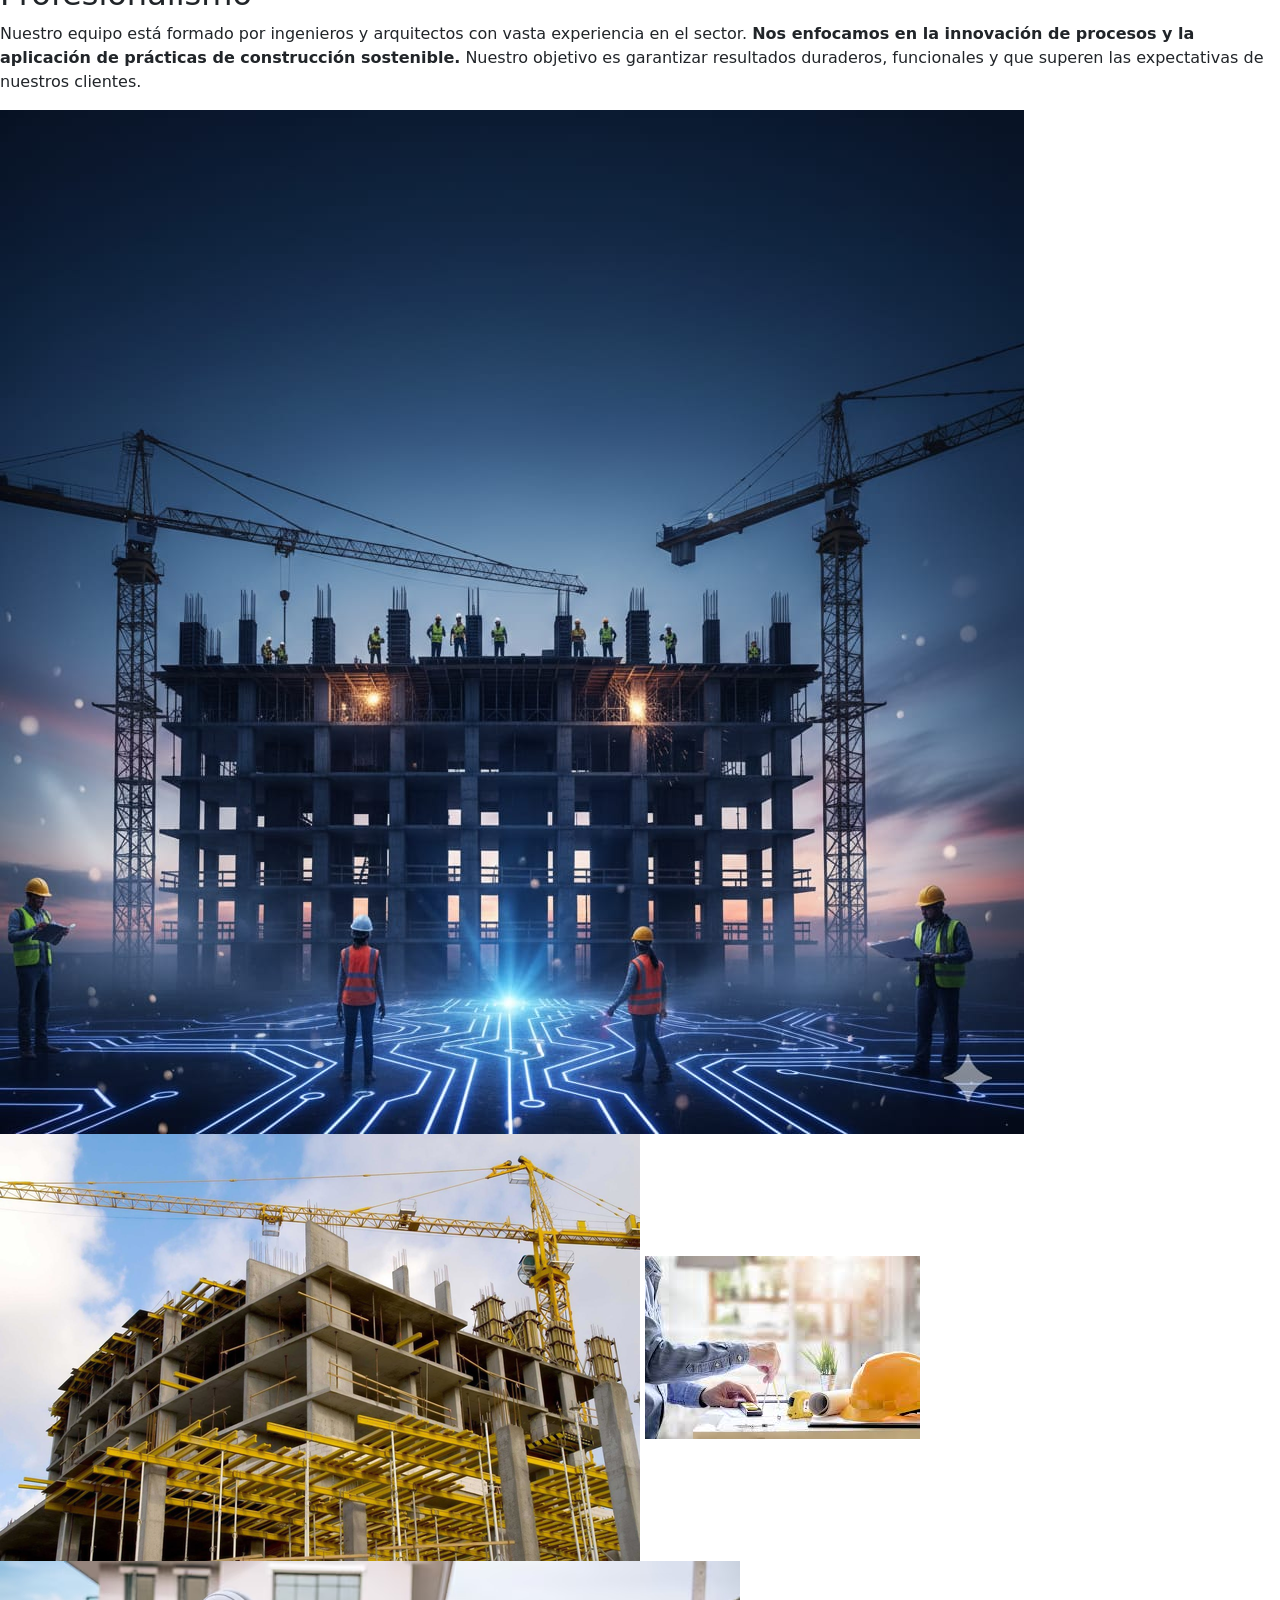
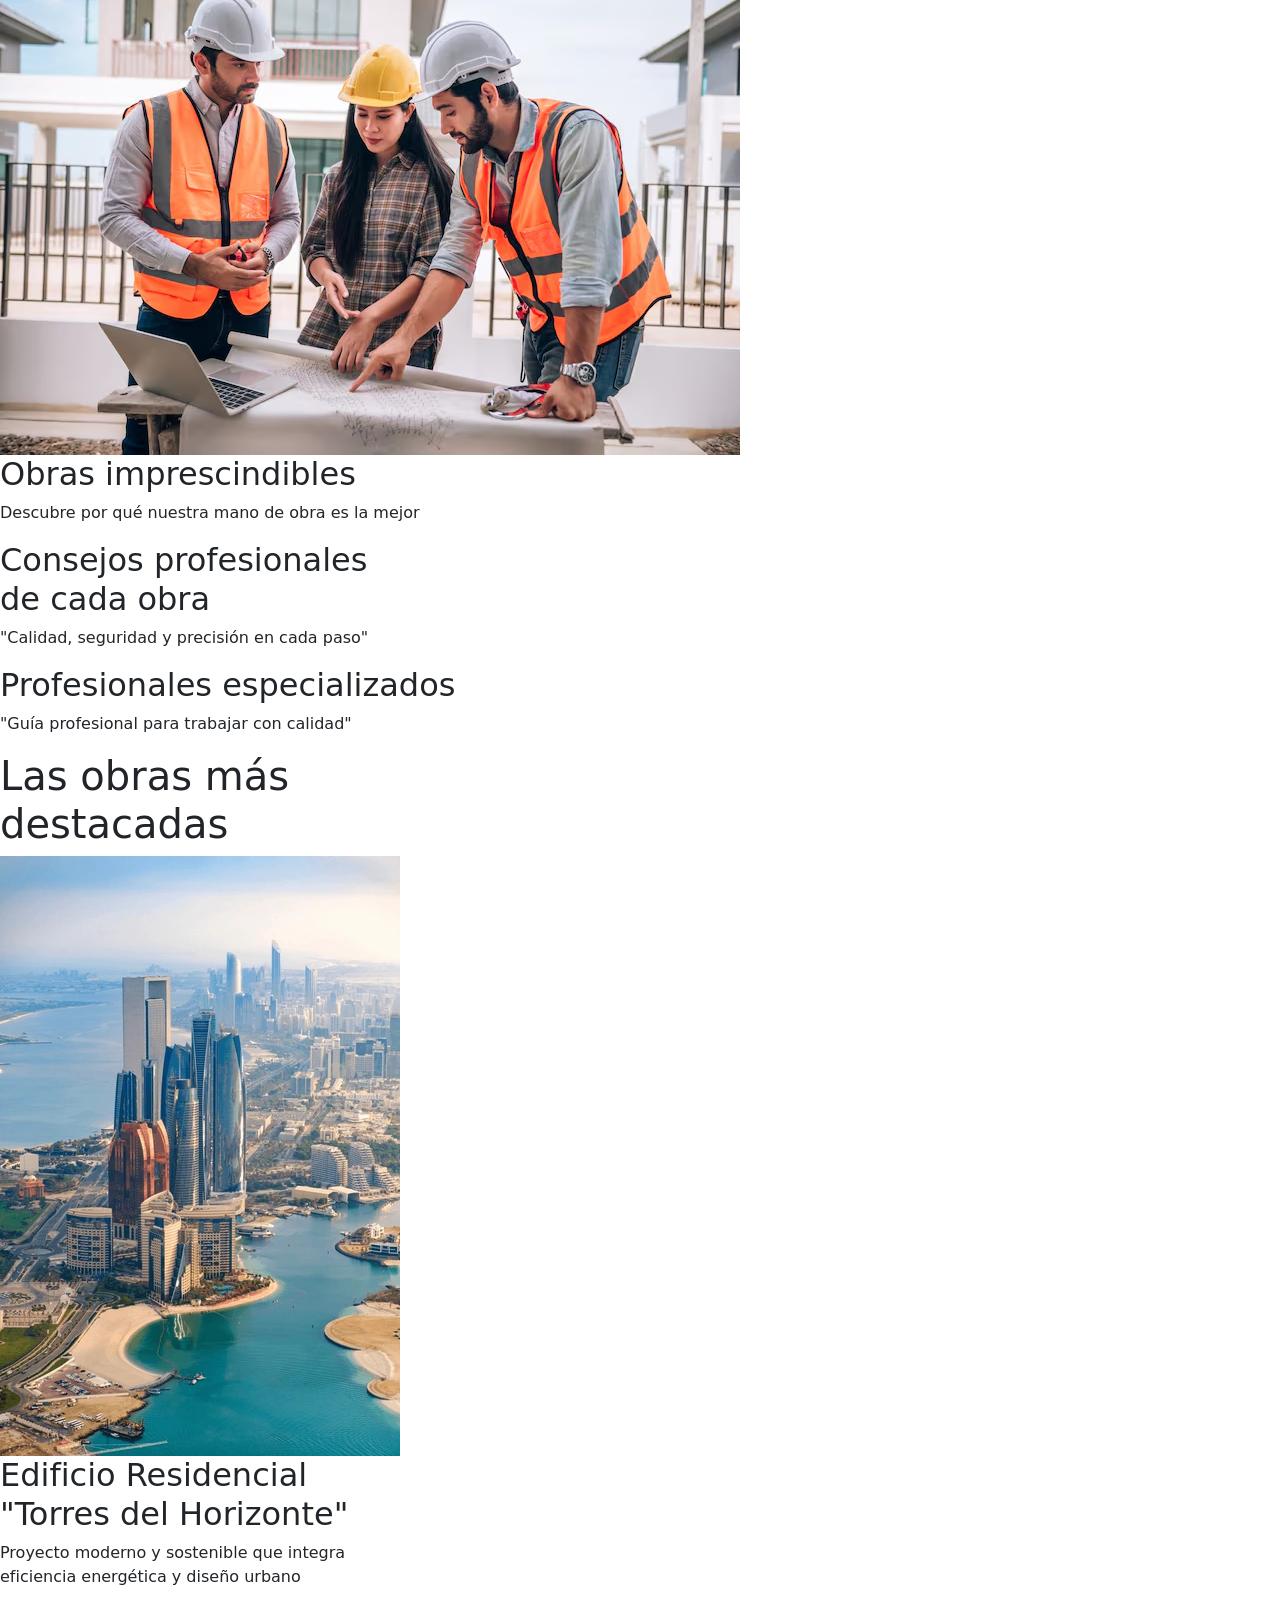
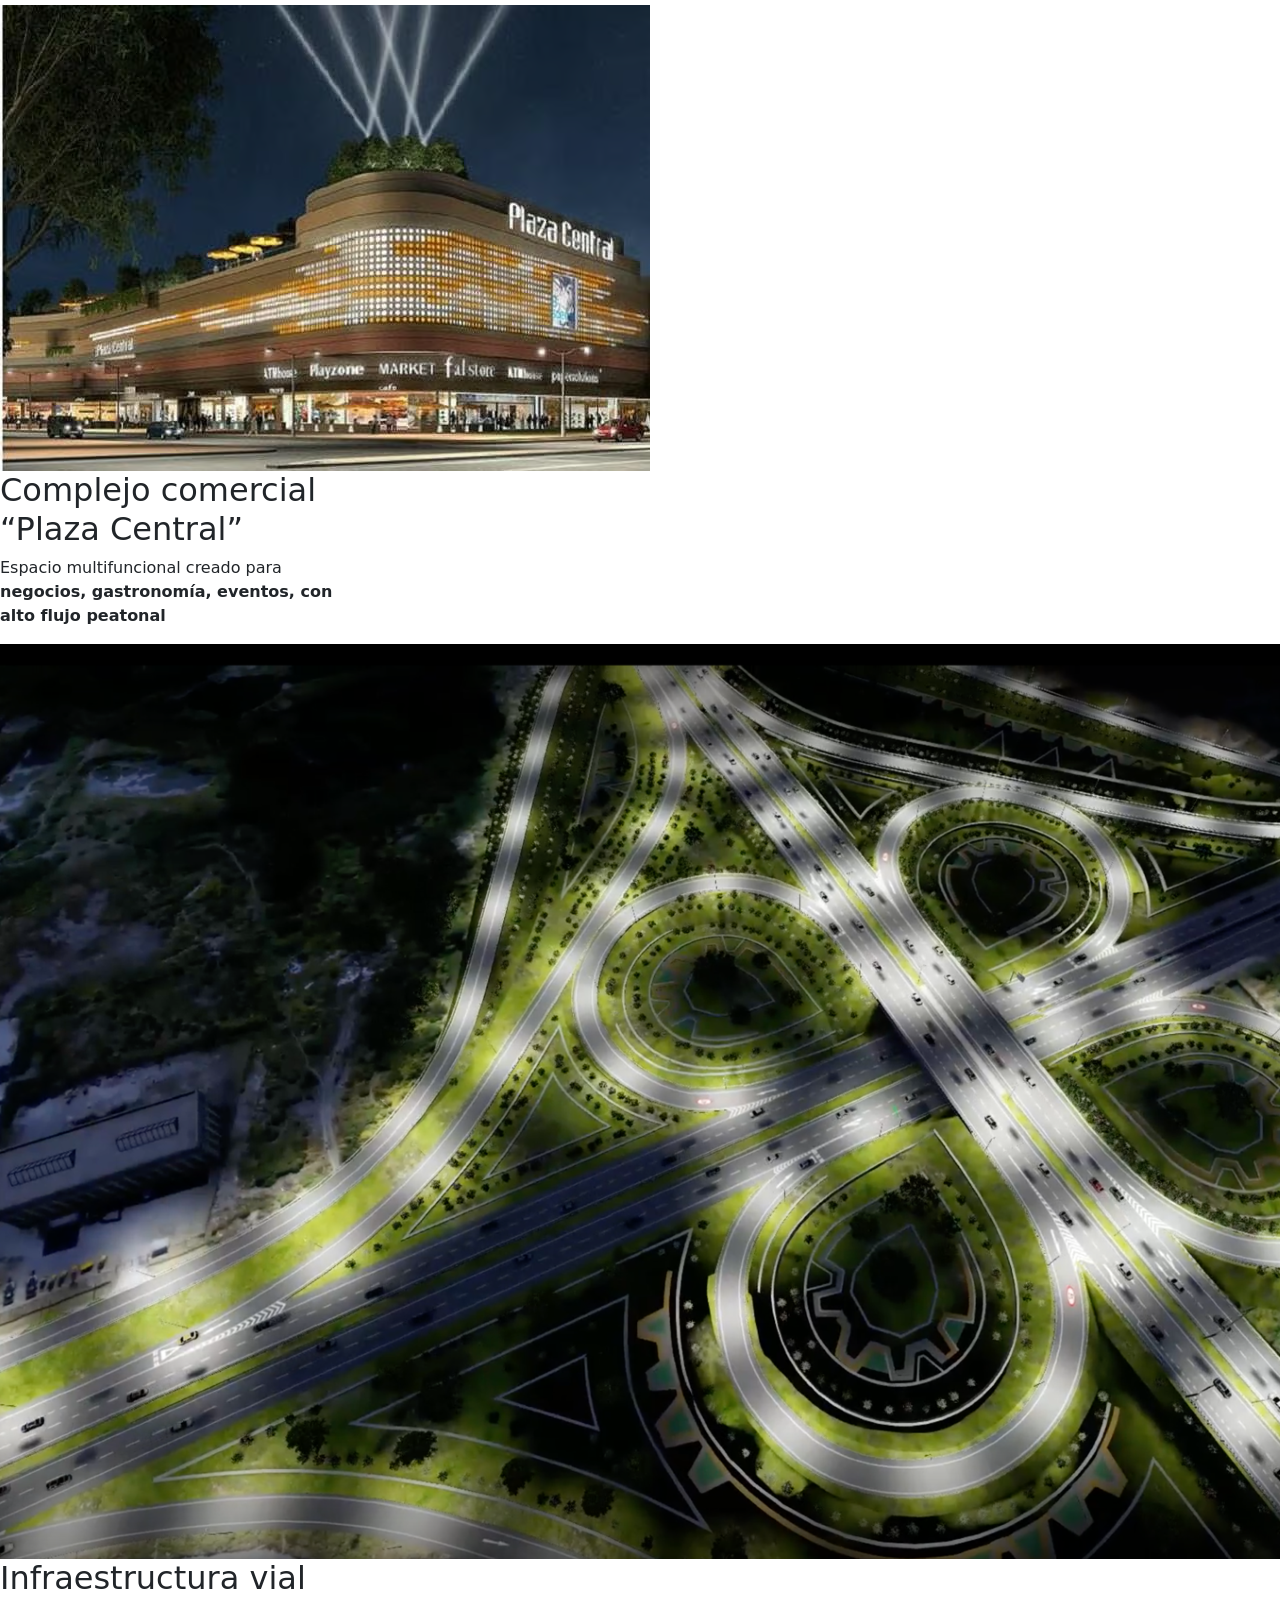
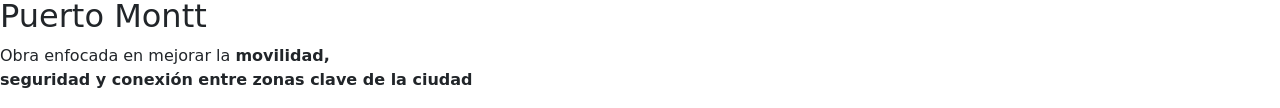
==== commit a03b9b81: "Update acercade.html" ====
--- a/acercade.html
+++ b/acercade.html
@@ -19,80 +19,19 @@
 
 <body>
    
-<style>
-
-  .navbar {
-    position: fixed;
-    top: 0;
-    width: 100%;
-    background-color: white;
-    box-shadow: 0 2px 8px rgba(0,0,0,0.1);
-    z-index: 1000;
-    padding: 1rem 2rem;
-    display: flex;
-    justify-content: space-between;
-    align-items: center;
-    font-family: 'Open Sans', sans-serif;
-  }
-
-  .logo-box h1 {
-    font-size: 1.8rem;
-    margin: 0;
-    color: #333;
-    font-weight: 700;
-  }
-
-  .logo-box small {
-    display: block;
-    font-size: 0.85rem;
-    color: #777;
-    margin-top: 0.2rem;
-  }
-
-  .navbar-nav {
-    display: flex;
-    gap: 1.8rem;
-    list-style: none;
-    margin: 0;
-    padding: 0;
-  }
-
-  .nav-link {
-    text-decoration: none;
-    color: #333;
-    font-weight: 600;
-    font-size: 1.1rem;
-    transition: color 0.2s;
-  }
-
-  .nav-link:hover {
-    color: #ff6f00; 
-  }
-
-
-  @media (max-width: 768px) {
-    .navbar {
-      flex-direction: column;
-      padding: 1rem;
-    }
-    .navbar-nav {
-      gap: 1rem;
-      margin-top: 1rem;
-    }
-  }
-</style>
-
-<nav class="navbar">
-  <div class="logo-box">
-    <h1>Pluss</h1>
-    <small>Constructora Pluss</small>
-  </div>
-  <div class="navbar-nav">
-    <a class="nav-link" href="index.html">Servicios</a>
-    <a class="nav-link" href="proyectos.html">Proyectos</a>
-    <a class="nav-link" href="acercade.html">Acerca de</a>
-    <a class="nav-link" href="contactos.html">Contacto</a>
-  </div>
+<nav style="position: fixed; top: 0; width: 100%; background-color: white; box-shadow: 0 2px 8px rgba(0,0,0,0.1); padding: 12px 20px; display: flex; justify-content: space-between; align-items: center; z-index: 1000;">
+    <div style="display: flex; align-items: center; gap: 12px;">
+        <div>
+            <h1 style="font-size: 24px; margin: 0; color: #333; font-family: sans-serif;">Pluss</h1>
+            <small style="font-size: 12px; color: #777; font-family: sans-serif;">Constructora Pluss</small>
+        </div>
+    </div>
+    <div style="display: flex; gap: 20px; list-style: none; margin: 0; padding: 0;">
+        <a style="text-decoration: none; color: #333; font-weight: bold; font-size: 16px; font-family: sans-serif;" href="index.html">Servicios</a>
+        <a style="text-decoration: none; color: #333; font-weight: bold; font-size: 16px; font-family: sans-serif;" href="proyectos.html">Proyectos</a>
+        <a style="text-decoration: none; color: #333; font-weight: bold; font-size: 16px; font-family: sans-serif;" href="acercade.html">Acerca de</a>
+        <a style="text-decoration: none; color: #333; font-weight: bold; font-size: 16px; font-family: sans-serif;" href="contactos.html">Contacto</a>
+    </div>
 </nav>
 
     <main>
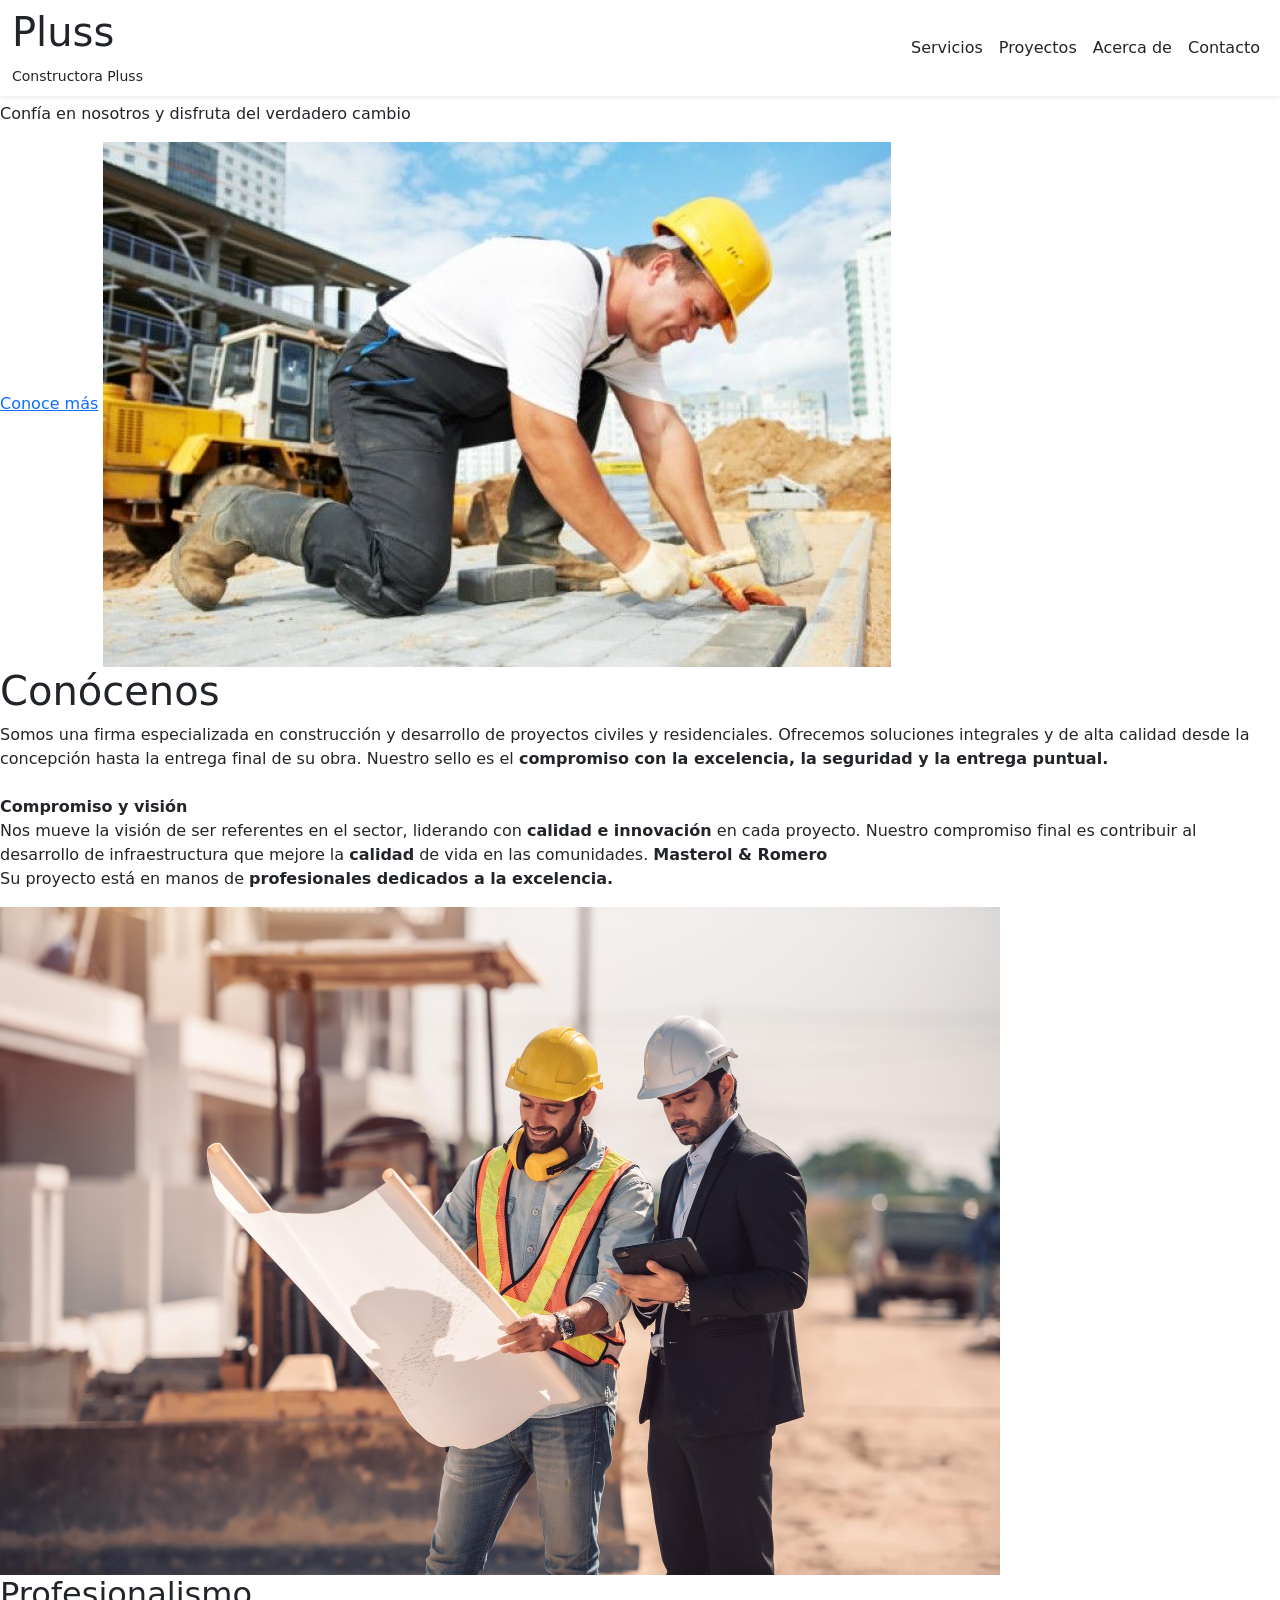
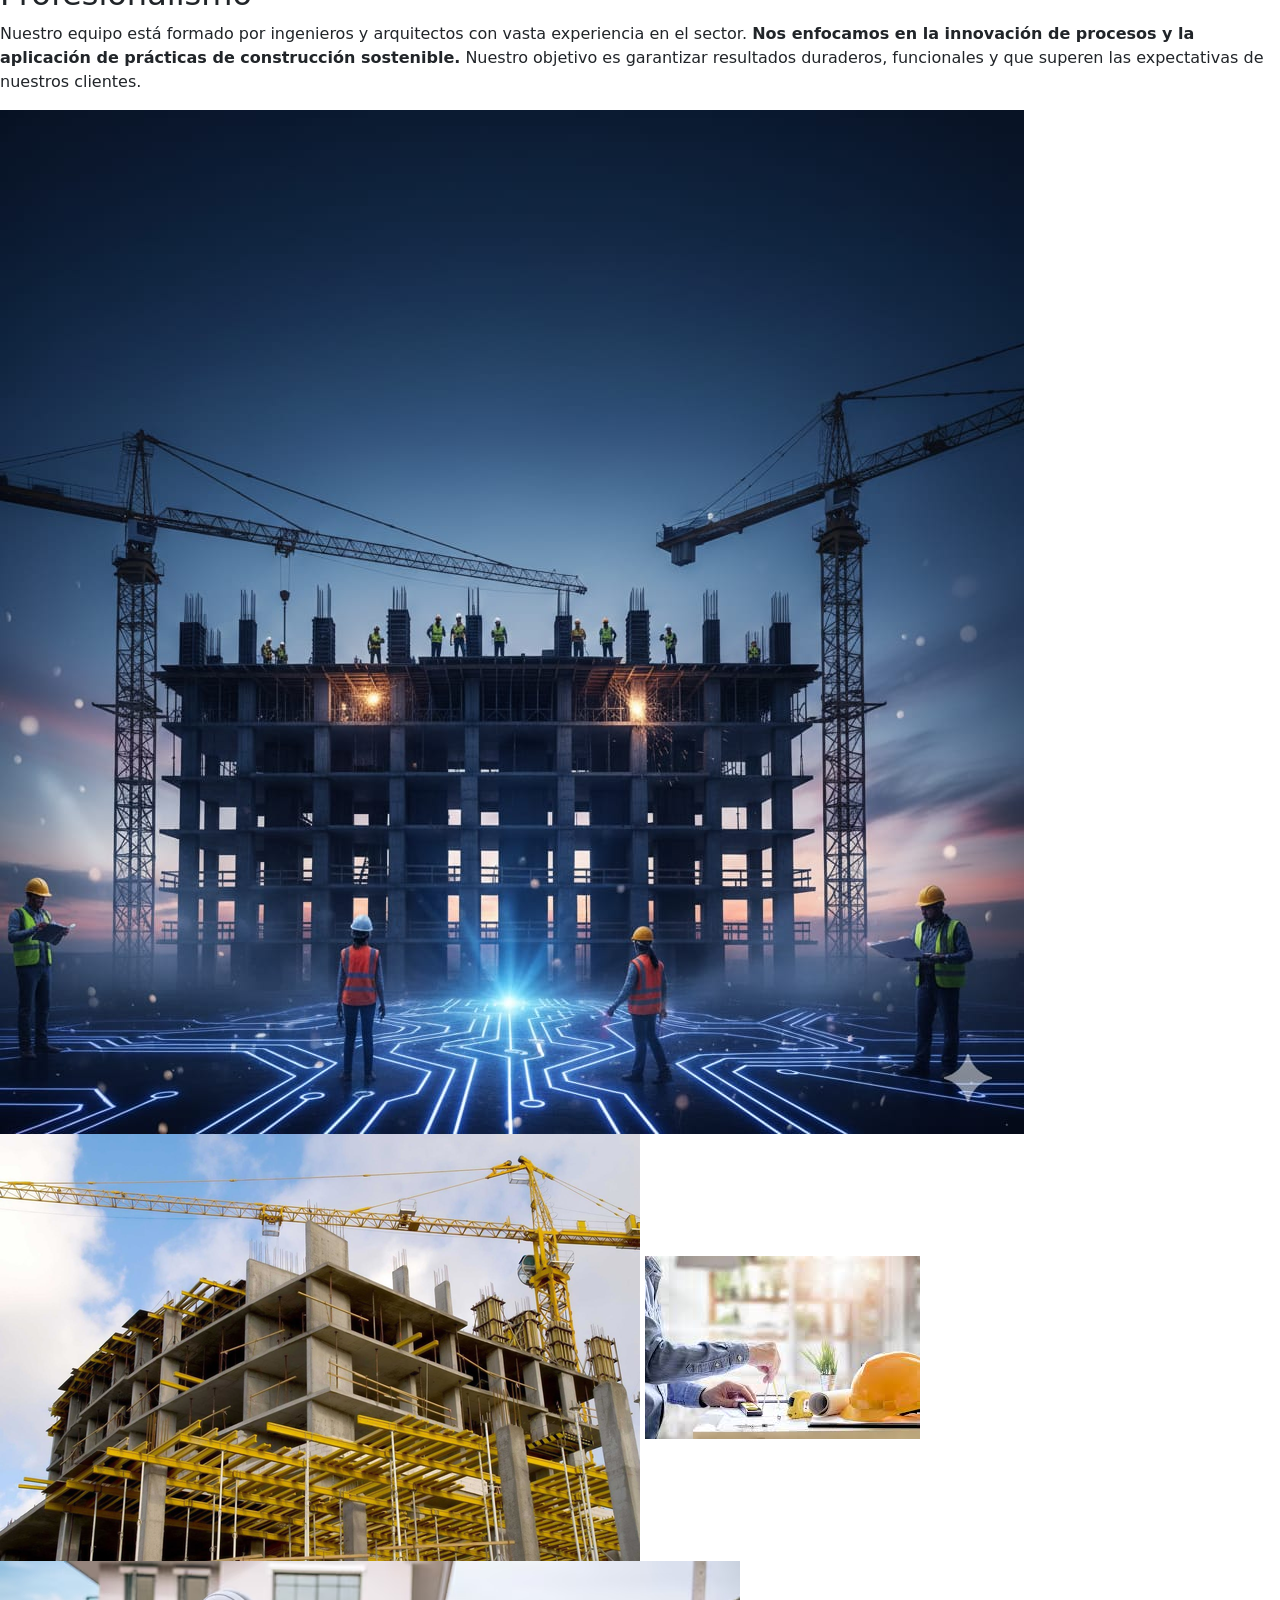
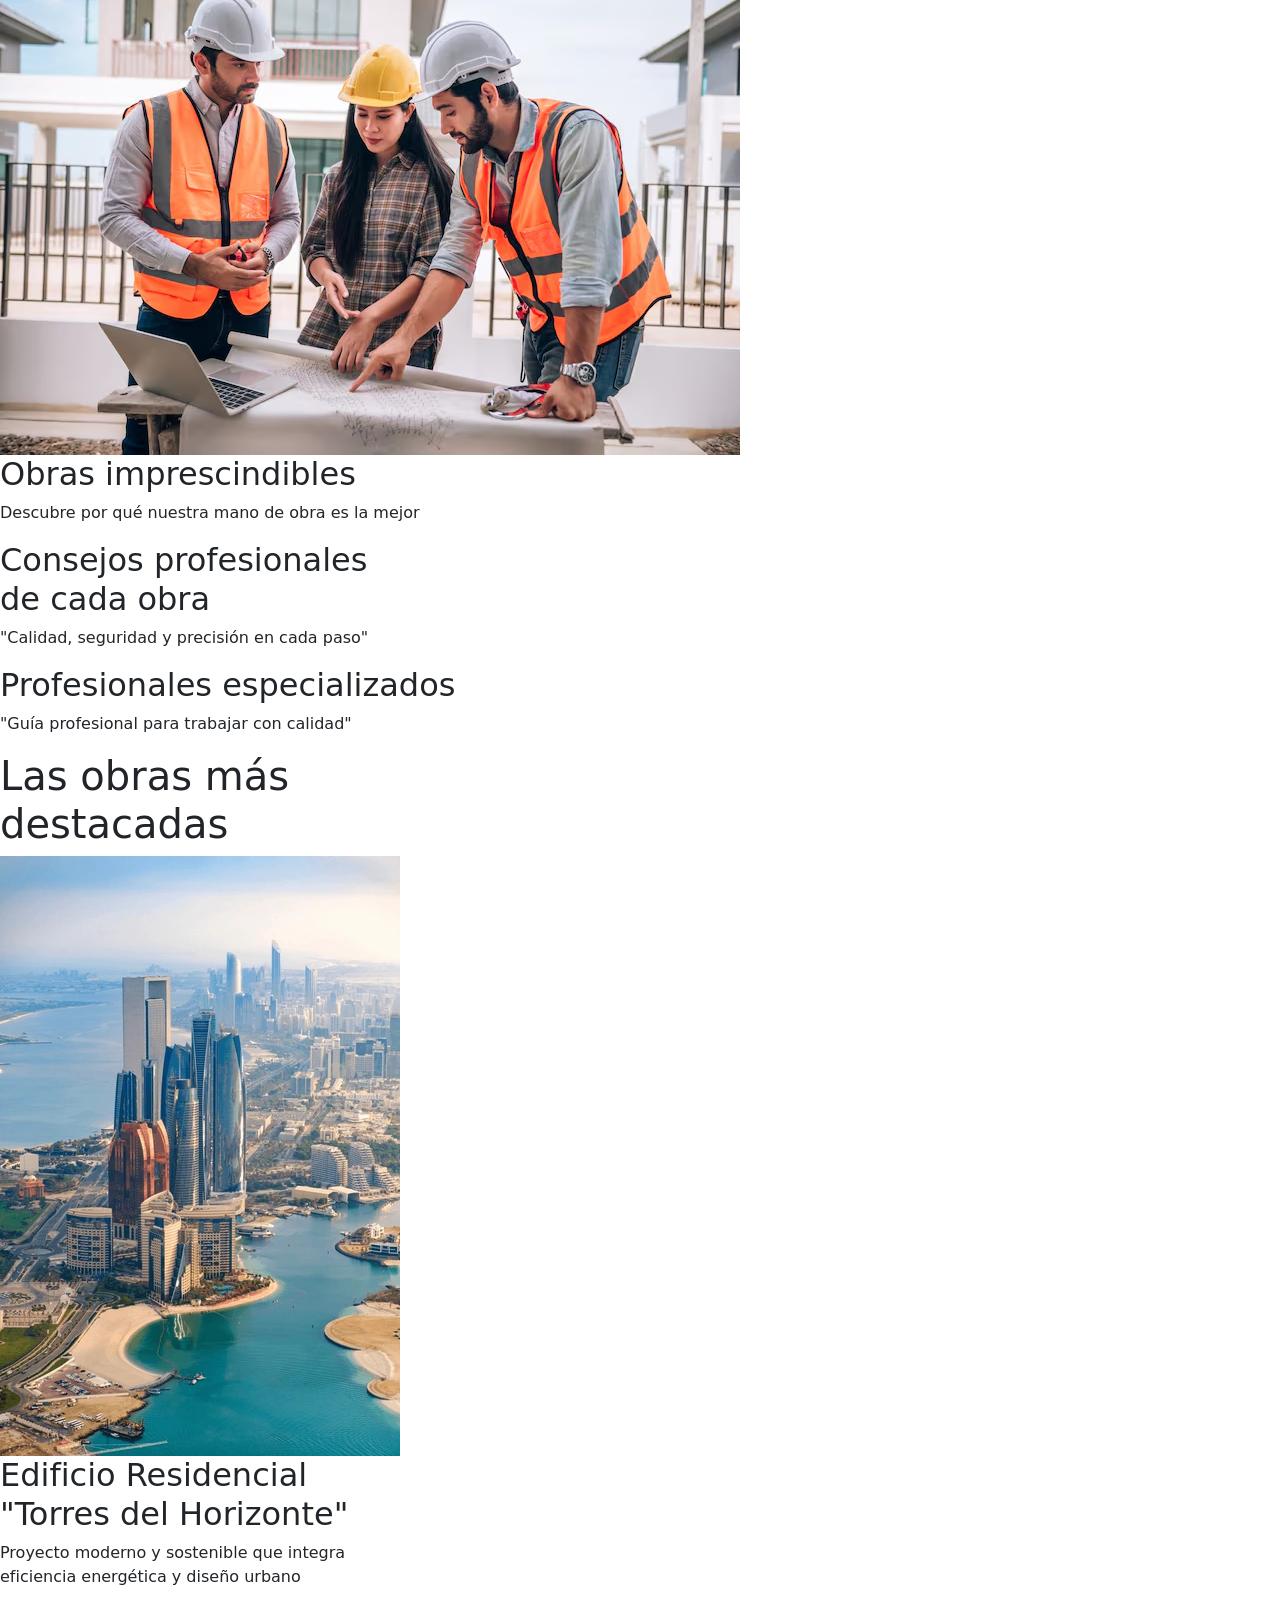
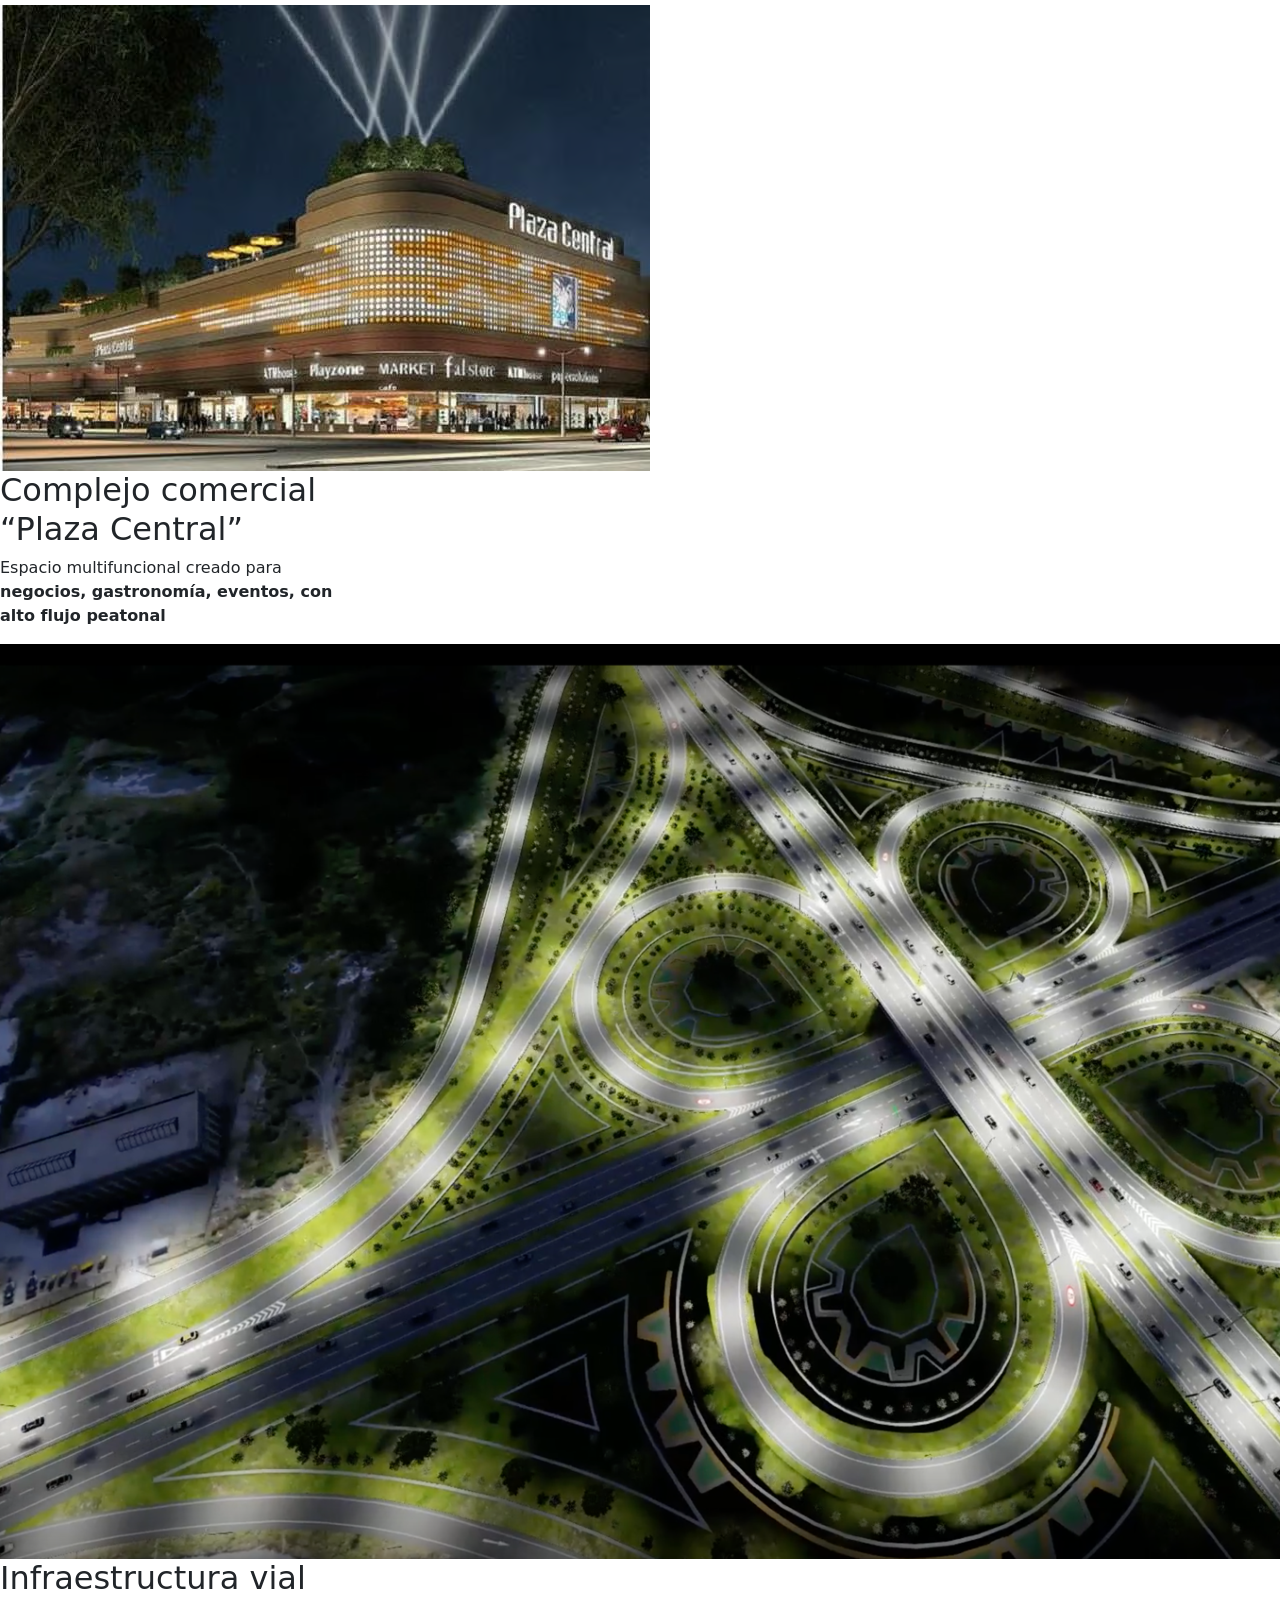
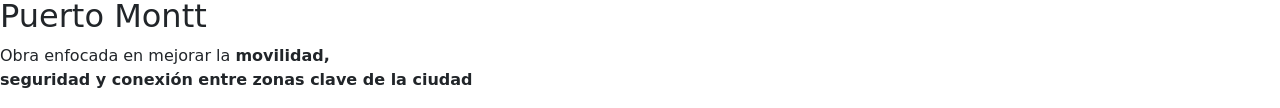
==== commit 6f760fd7: "Update acercade.html" ====
--- a/acercade.html
+++ b/acercade.html
@@ -19,20 +19,20 @@
 
 <body>
    
-<nav style="position: fixed; top: 0; width: 100%; background-color: white; box-shadow: 0 2px 8px rgba(0,0,0,0.1); padding: 12px 20px; display: flex; justify-content: space-between; align-items: center; z-index: 1000;">
-    <div style="display: flex; align-items: center; gap: 12px;">
-        <div>
-            <h1 style="font-size: 24px; margin: 0; color: #333; font-family: sans-serif;">Pluss</h1>
-            <small style="font-size: 12px; color: #777; font-family: sans-serif;">Constructora Pluss</small>
+    <nav class="navbar navbar-expand-lg navbar-light bg-white shadow-sm fixed-top">
+        <div class="container-fluid">
+            <div class="logo-box">
+                <h1>Pluss</h1>
+                <small>Constructora Pluss</small>
+            </div>
+            <div class="navbar-nav ms-auto">
+                <a class="nav-link text-dark" href="index.html">Servicios</a>
+                <a class="nav-link text-dark" href="proyectos.html">Proyectos</a>
+                <a class="nav-link text-dark" href="acercade.html">Acerca de</a>
+                <a class="nav-link text-dark" href="contactos.html">Contacto</a>
+            </div>
         </div>
-    </div>
-    <div style="display: flex; gap: 20px; list-style: none; margin: 0; padding: 0;">
-        <a style="text-decoration: none; color: #333; font-weight: bold; font-size: 16px; font-family: sans-serif;" href="index.html">Servicios</a>
-        <a style="text-decoration: none; color: #333; font-weight: bold; font-size: 16px; font-family: sans-serif;" href="proyectos.html">Proyectos</a>
-        <a style="text-decoration: none; color: #333; font-weight: bold; font-size: 16px; font-family: sans-serif;" href="acercade.html">Acerca de</a>
-        <a style="text-decoration: none; color: #333; font-weight: bold; font-size: 16px; font-family: sans-serif;" href="contactos.html">Contacto</a>
-    </div>
-</nav>
+    </nav>
 
     <main>
         <section class="inicio">
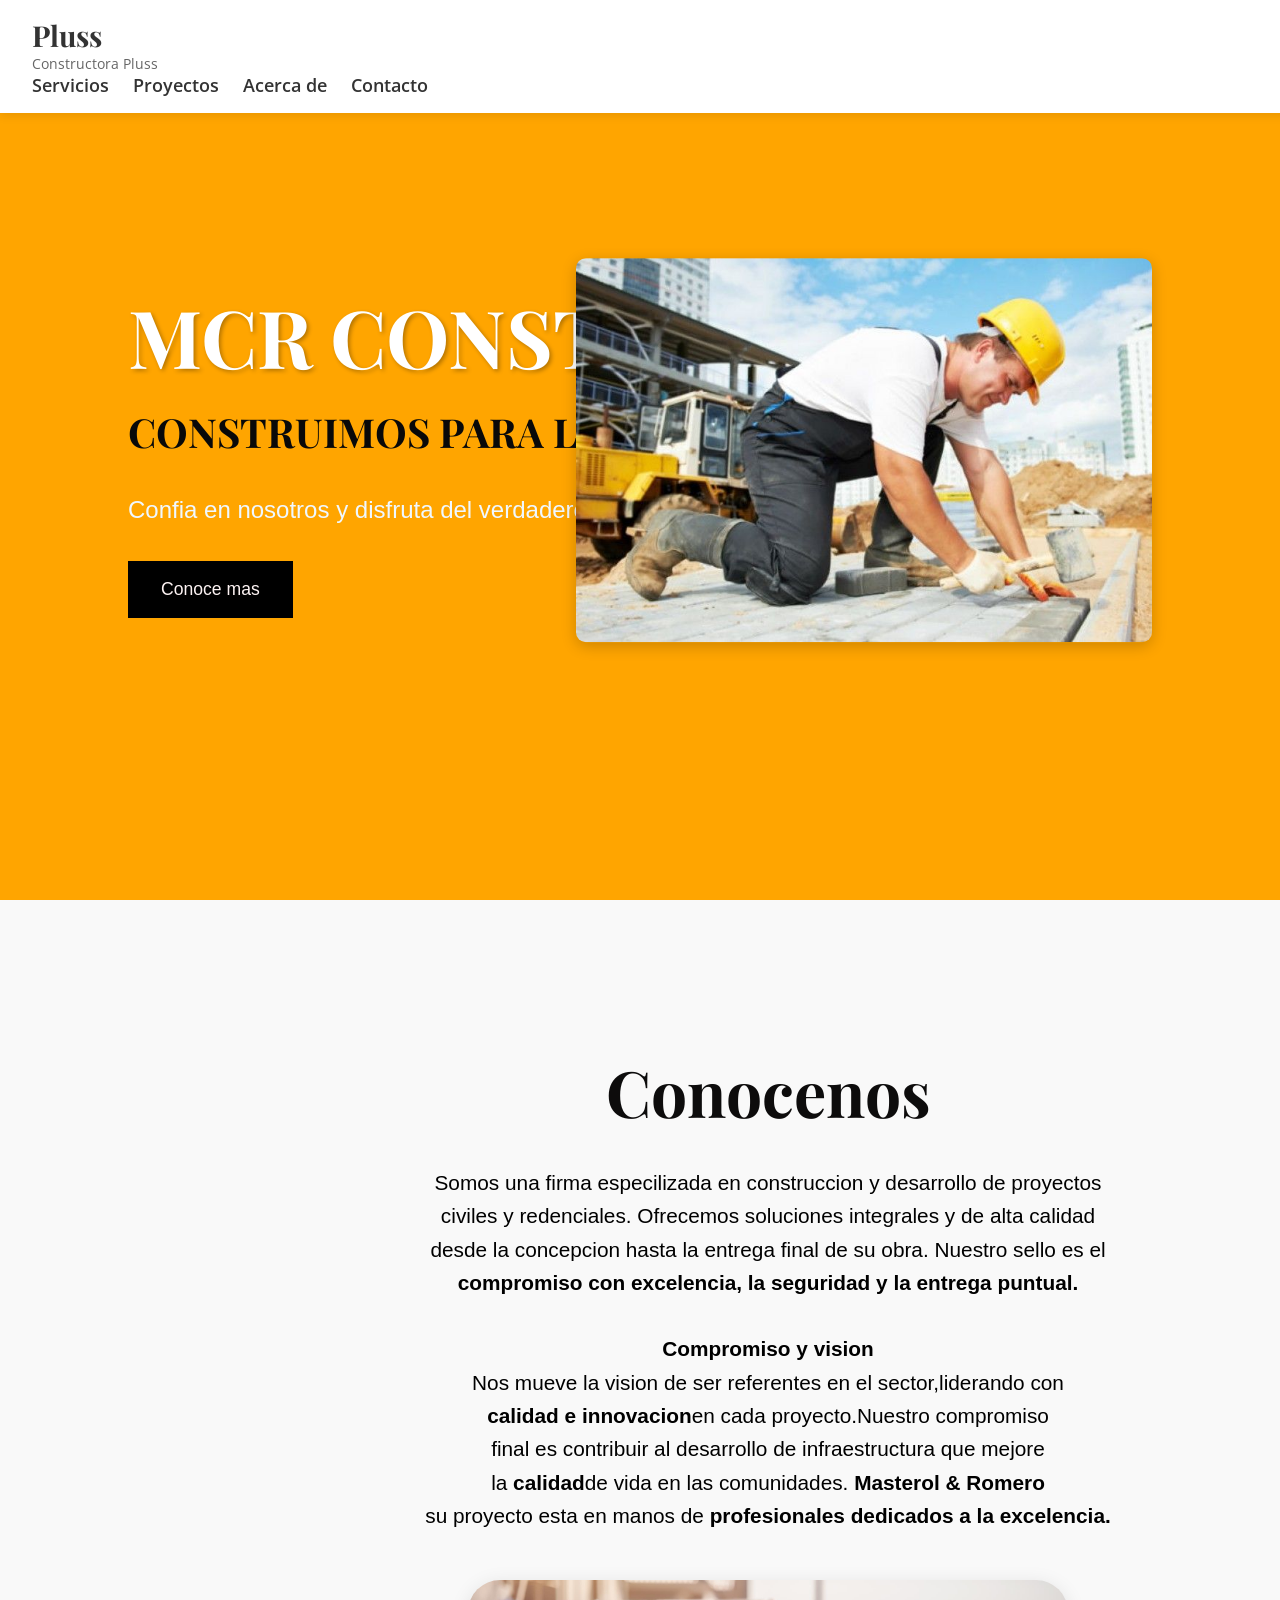
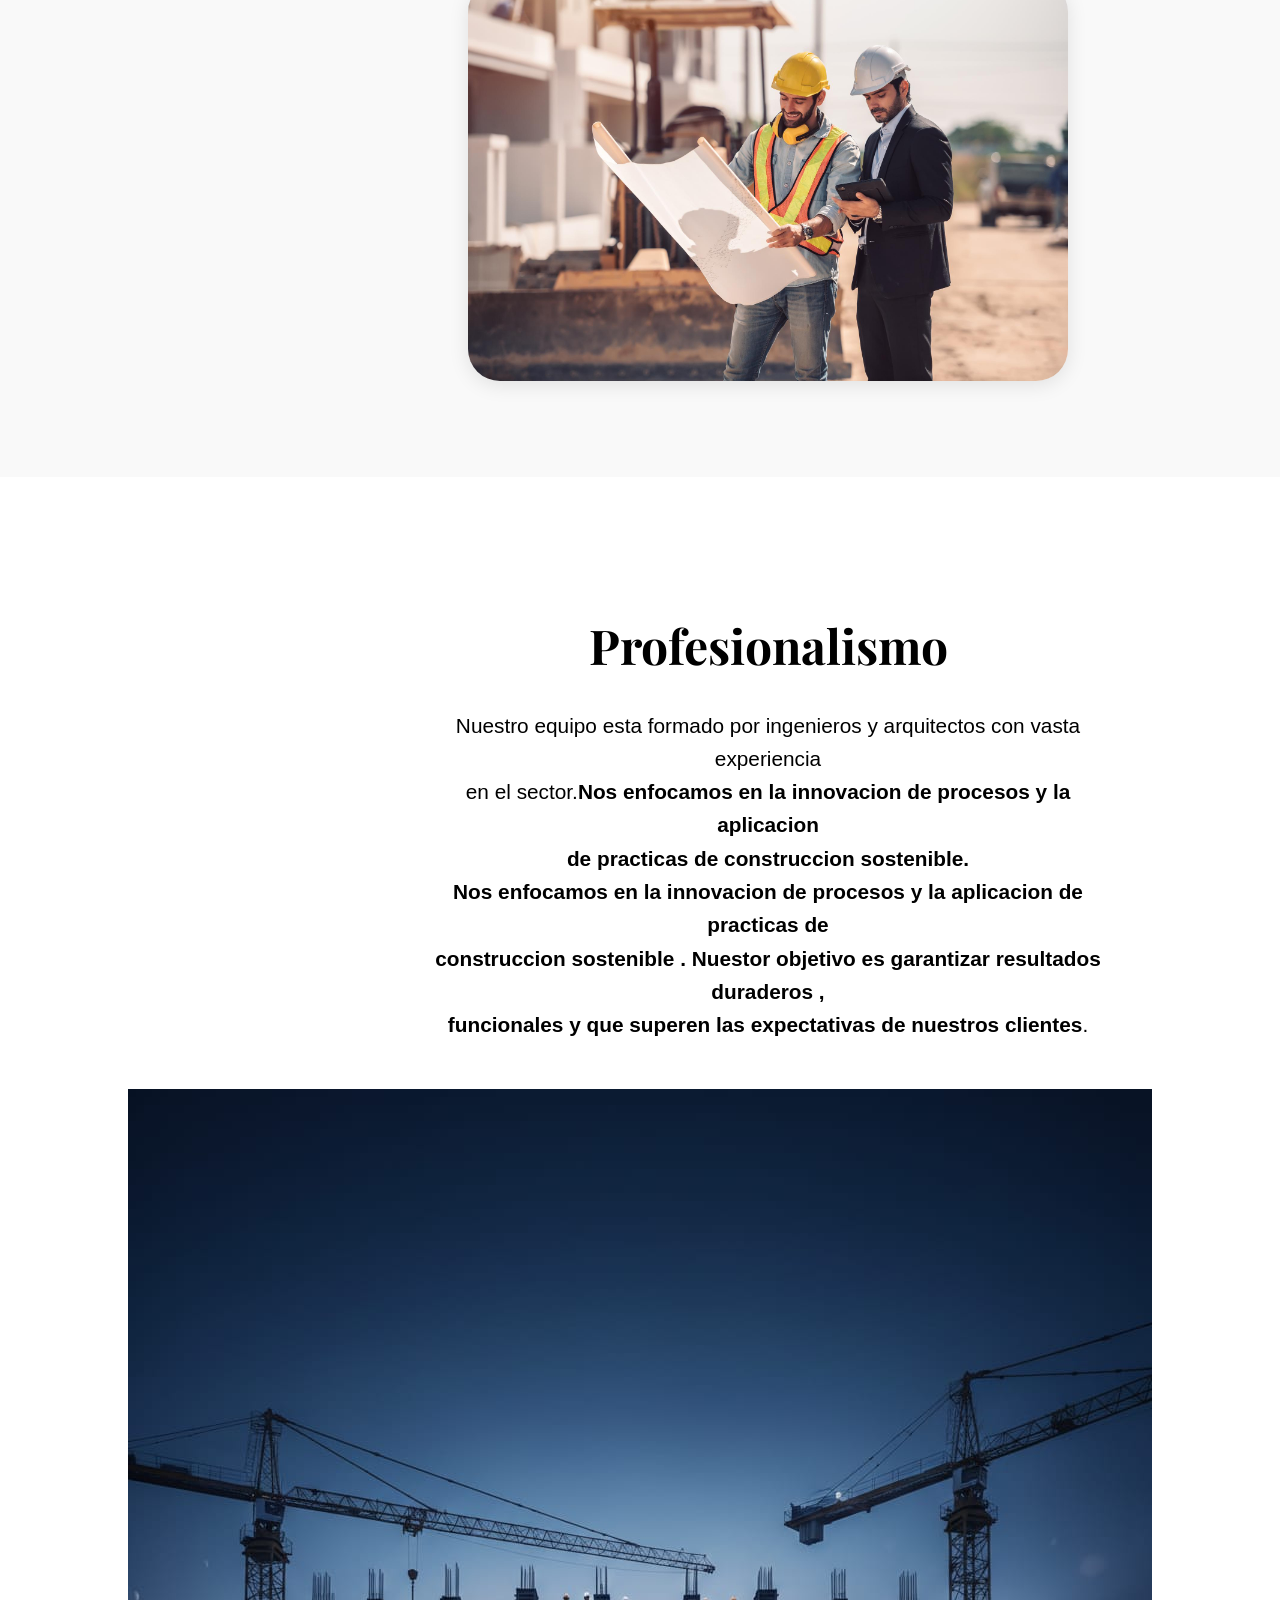
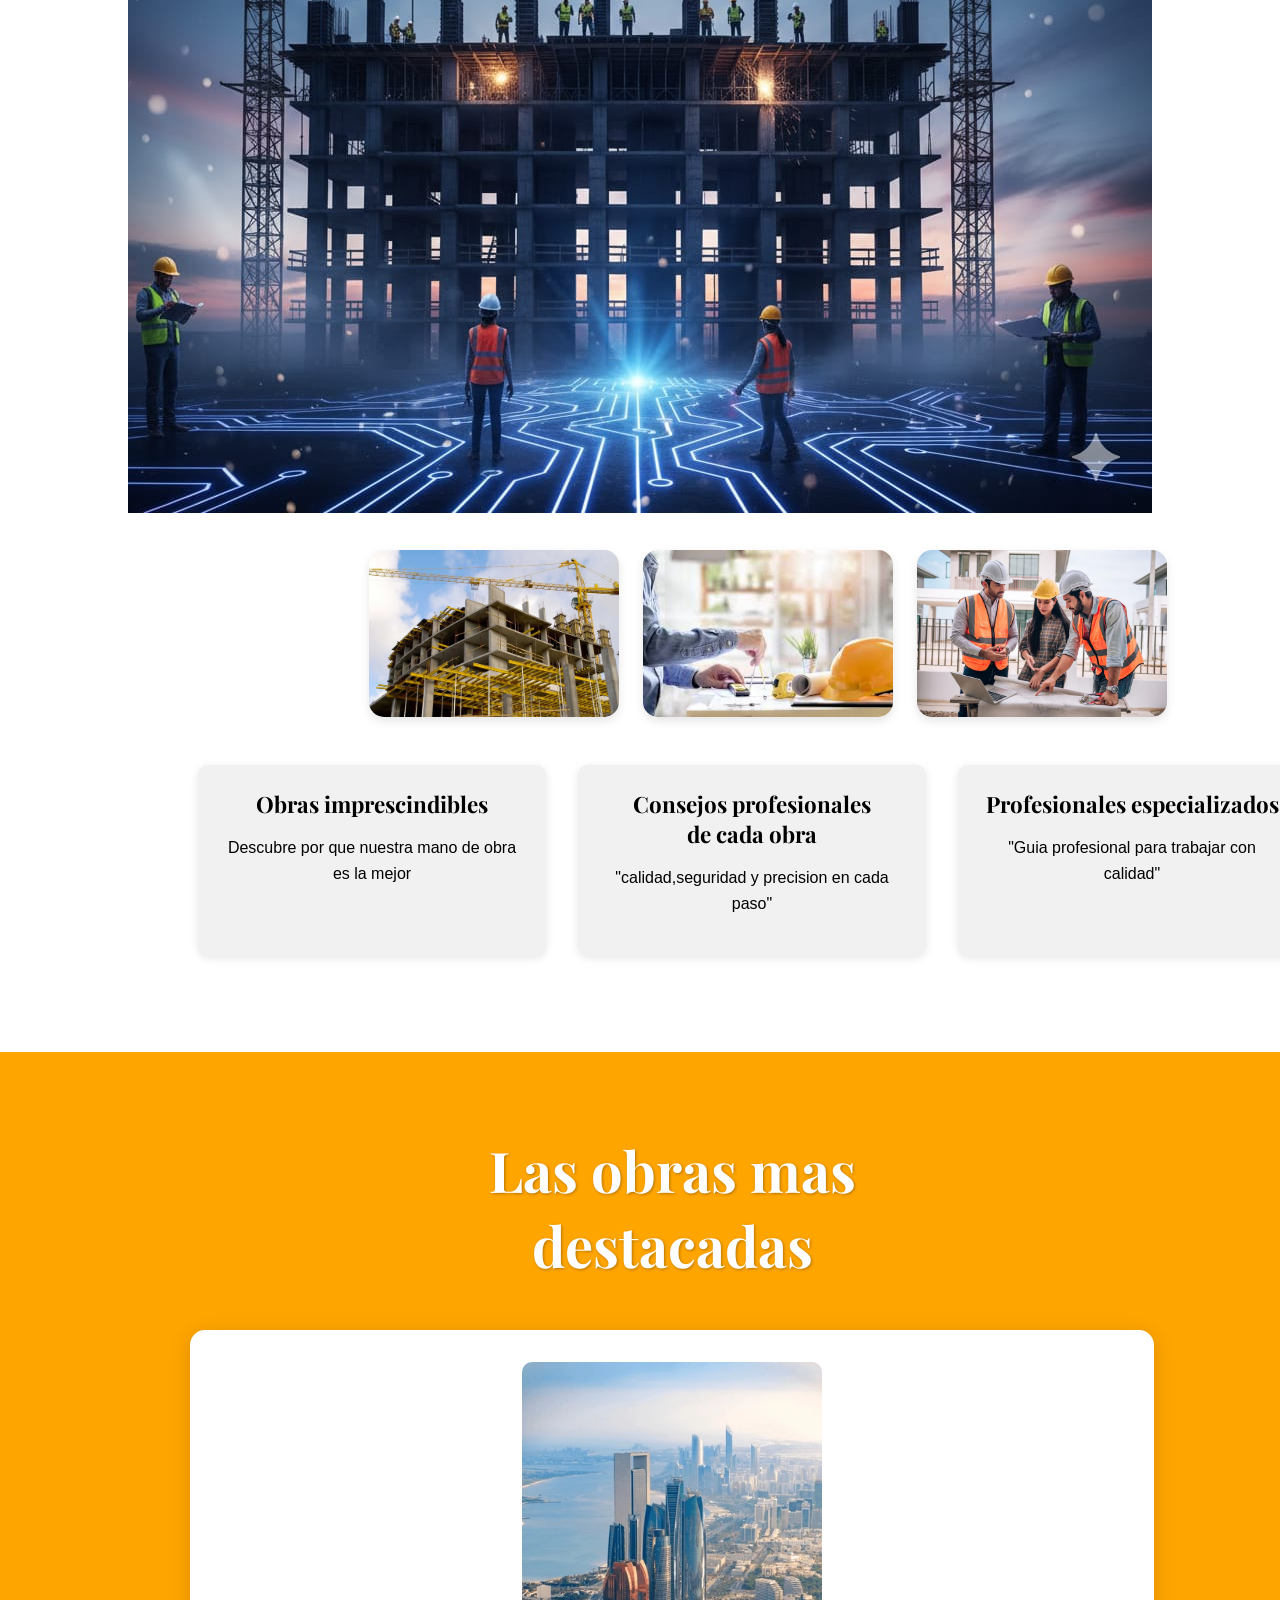
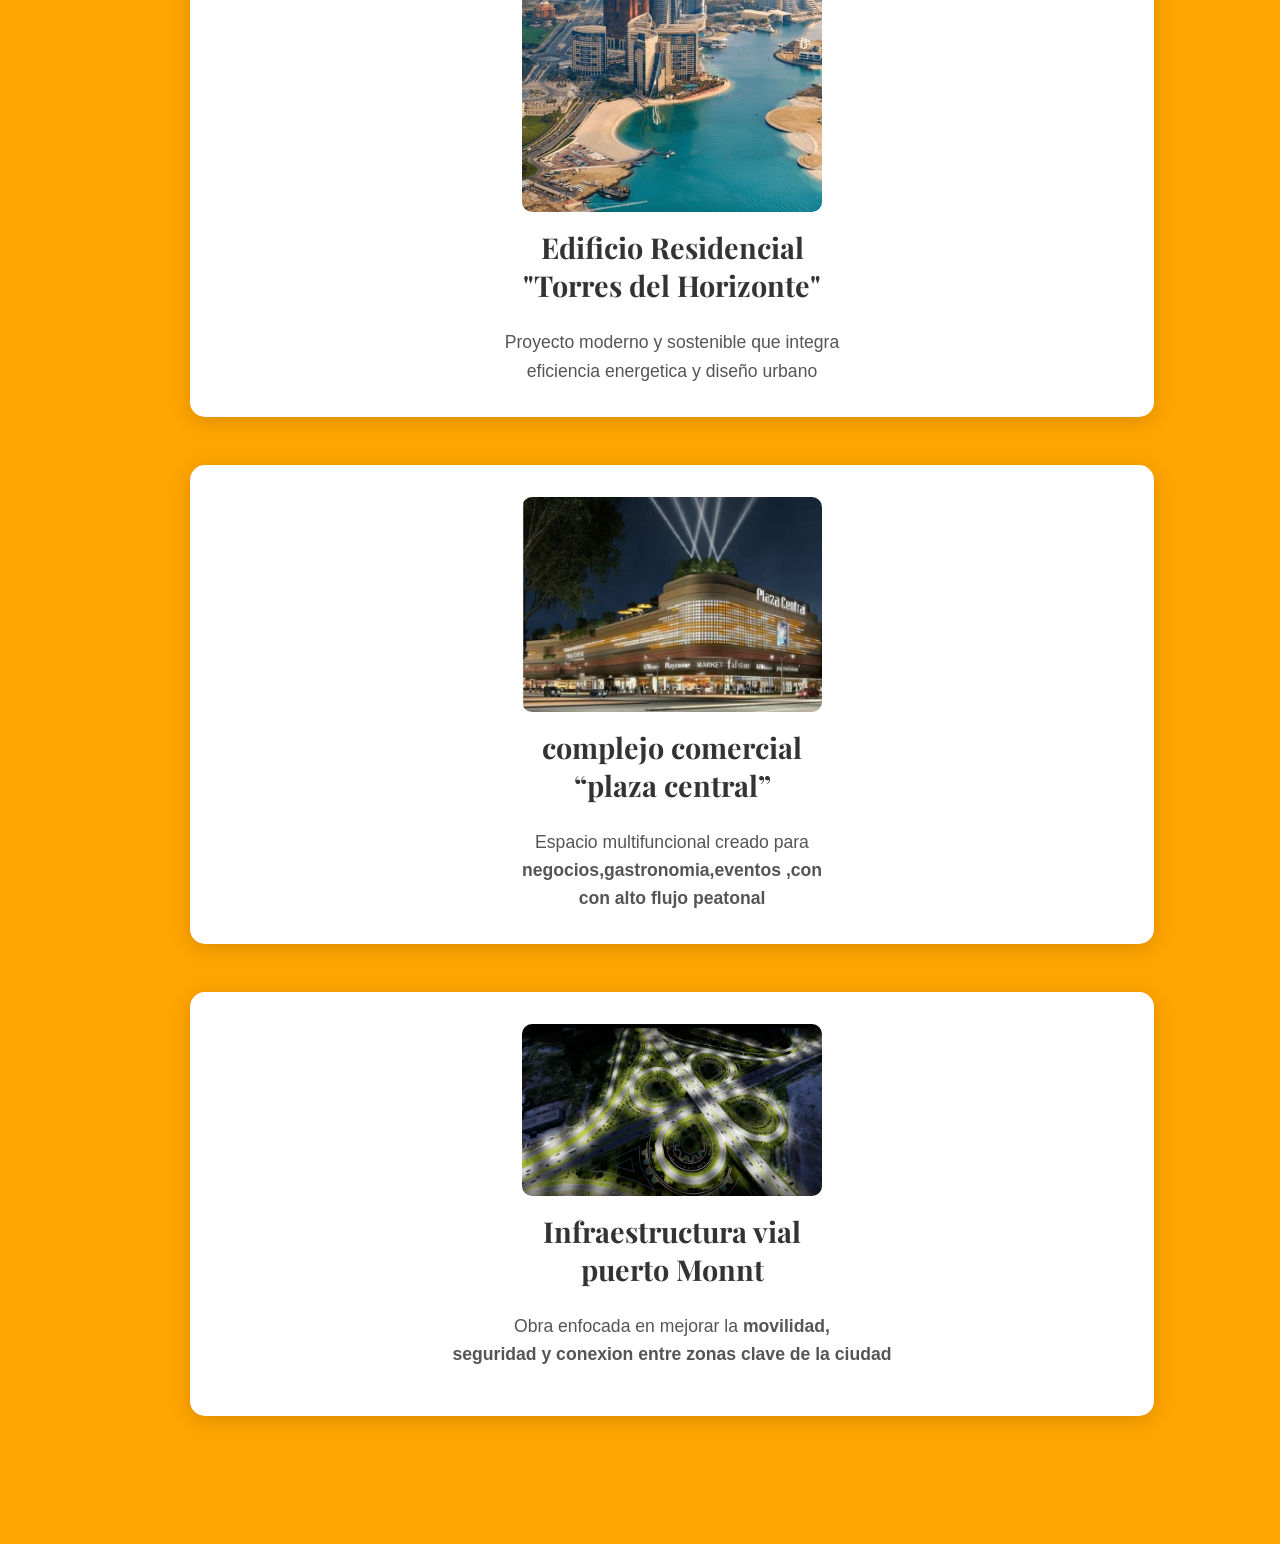
==== commit 4e083e2c: "Update acercade.html" ====
--- a/acercade.html
+++ b/acercade.html
@@ -4,36 +4,33 @@
 <head>
     <meta charset="UTF-8">
     <meta name="viewport" content="width=device-width, initial-scale=1.0">
-    <title>Conócenos – Constructora Pluss</title>
+    <title>Conocenos</title>
     <link rel="icon" type="image/jpg" href="hola.conocenos.jpg">
-
- 
     <link rel="preconnect" href="https://fonts.googleapis.com">
     <link rel="preconnect" href="https://fonts.gstatic.com" crossorigin>
-    <link href="https://fonts.googleapis.com/css2?family=Open+Sans:ital,wght@0,300..800;1,300..800&family=Playfair+Display:ital,wght@0,400..900;1,400..900&display=swap" rel="stylesheet">
-
-    <link href="https://cdn.jsdelivr.net/npm/bootstrap@5.3.3/dist/css/bootstrap.min.css" rel="stylesheet">
-
-   
+    <link href="https://fonts.googleapis.com/css2?family=Open+Sans:ital,wght@0,300..800;1,300..800&family=Playfair+Display:ital,wght@0,400..900;1,400..900&family=Stack+Sans+Notch:wght@200..700&display=swap"  rel="stylesheet">
+    <link rel="stylesheet" href="style.css">
 </head>
 
 <body>
-   
-    <nav class="navbar navbar-expand-lg navbar-light bg-white shadow-sm fixed-top">
-        <div class="container-fluid">
-            <div class="logo-box">
-                <h1>Pluss</h1>
-                <small>Constructora Pluss</small>
-            </div>
-            <div class="navbar-nav ms-auto">
-                <a class="nav-link text-dark" href="index.html">Servicios</a>
-                <a class="nav-link text-dark" href="proyectos.html">Proyectos</a>
-                <a class="nav-link text-dark" href="acercade.html">Acerca de</a>
-                <a class="nav-link text-dark" href="contactos.html">Contacto</a>
-            </div>
+        <nav
+      class="navbar navbar-expand-lg navbar-light bg-white shadow-sm fixed-top"
+    >
+      <div class="container-fluid">
+        <div class="logo-box">
+          <h1>Pluss</h1>
+          <small>Constructora Pluss</small>
         </div>
+
+        <div class="navbar-nav ms-auto">
+          <a class="nav-link text-dark" href="index.html">Servicios</a>
+          <a class="nav-link text-dark" href="proyectos.html">Proyectos</a>
+          <a class="nav-link text-dark" href="acercade.html">Acerca  de</a>
+          <a class="nav-link text-dark" href="contactos.html">Contacto</a>
+        </div>
+      </div>
     </nav>
-
+    
     <main>
         <section class="inicio">
             <div>
@@ -41,83 +38,118 @@
             </div>
             <div>
                 <h2 class="construir">CONSTRUIMOS PARA LA GENTE</h2>
-                <p class="confia">Confía en nosotros y disfruta del verdadero cambio</p>
-                <a href="#conocenos-1" class="conoce-mas">Conoce más</a>
-                <img src="constructora.jpg" alt="Construyendo sueños" title="Construyendo sueños" class="constructora-1">
+                <p class="confia">
+                    Confia en nosotros y disfruta del verdadero cambio
+                </p>
+                <a href="#conocenos-1" class="conoce-mas">Conoce mas </a>
+                <img src="constructora.jpg" alt="construyendo sueños" title="construyendo sueños"
+                    class="constructora-1">
             </div>
+
         </section>
-
         <section id="conocenos-1">
             <div>
-                <h1 class="hola">Conócenos</h1>
+                <h1 class="hola">Conocenos</h1>
                 <p class="contexto">
-                    Somos una firma especializada en construcción y desarrollo de proyectos
-                    civiles y residenciales. Ofrecemos soluciones integrales y de alta calidad
-                    desde la concepción hasta la entrega final de su obra. Nuestro sello es el
-                    <strong>compromiso con la excelencia, la seguridad y la entrega puntual.</strong>
-                    <br><br>
-                    <strong>Compromiso y visión</strong><br>
-                    Nos mueve la visión de ser referentes en el sector, liderando con
-                    <strong>calidad e innovación</strong> en cada proyecto. Nuestro compromiso
-                    final es contribuir al desarrollo de infraestructura que mejore la
-                    <strong>calidad</strong> de vida en las comunidades. <strong>Masterol & Romero</strong><br>
-                    Su proyecto está en manos de <strong>profesionales dedicados a la excelencia.</strong>
+                    Somos una firma especilizada en construccion y desarrollo de proyectos<br>
+                    civiles y redenciales. Ofrecemos soluciones integrales y de alta calidad<br>
+                    desde la concepcion hasta la entrega final de su obra. Nuestro sello es el<br>
+                    <strong>compromiso con excelencia, la seguridad y la entrega puntual.</strong><br>
+                    <br>
+                    <strong>Compromiso y vision</strong><br>
+                    Nos mueve la vision de ser referentes en el sector,liderando con<br>
+                    <strong>calidad e innovacion</strong>en cada proyecto.Nuestro compromiso<br>
+                    final es contribuir al desarrollo de infraestructura que mejore <br>
+                    la <strong>calidad</strong>de vida en las comunidades. <strong>Masterol & Romero</strong><br>
+                    su proyecto esta en manos de <strong>profesionales dedicados a la excelencia.</strong>
+
                 </p>
-                <img src="conocenospe.jpg" alt="Constructora" title="Constructora" class="constructora-2">
+                <img type="image/.jpg" src="conocenospe.jpg" alt="constructora" title="constructora"
+                    class="constructora-2">
             </div>
+
         </section>
-
         <section class="profesionalismo-1">
             <h2 class="profesional">Profesionalismo</h2>
             <p class="contenido">
-                Nuestro equipo está formado por ingenieros y arquitectos con vasta experiencia
-                en el sector. <strong>Nos enfocamos en la innovación de procesos y la aplicación
-                de prácticas de construcción sostenible.</strong>
-                Nuestro objetivo es garantizar resultados duraderos,
-                funcionales y que superen las expectativas de nuestros clientes.
+                Nuestro equipo esta formado por ingenieros y arquitectos con vasta experiencia <br>
+                en el sector.<strong>Nos enfocamos en la innovacion de procesos y la aplicacion<br>
+                    de practicas de construccion sostenible.<br>
+                    Nos enfocamos en la innovacion de procesos y la aplicacion de practicas de <br>
+                    construccion sostenible . Nuestor objetivo es garantizar resultados duraderos ,<br>
+                    funcionales y que superen las expectativas de nuestros clientes</strong>.
             </p>
-            <img src="fondo.jpg" alt="Profesionales" class="fondo-1">
+            <img src="fondo.jpg" alt="profesionales" alt="profesionales" class="fondo-1">
             <div class="imagenes">
-                <img src="constructor.png" alt="Construyendo ideas" class="imagenes-2">
-                <img src="consejo.jpg" alt="Cada gran paso con seguridad" class="imagenes-2">
-                <img src="construyendo.jpg" alt="Trabajando en obras" class="imagenes-2">
+                <img src="constructor.png" alt="construyendo ideas" title="construyendo ideas" class="imagenes-2">
+                <img src="consejo.jpg" alt="consejos sabios" alt="cada gran paso con seguridad" class="imagenes-2">
+                <img src="construyendo.jpg" alt="obras" alt="trabajando" class="imagenes-2">
+
             </div>
             <div class="contenedor-4">
                 <div class="obras-4">
                     <h2>Obras imprescindibles</h2>
-                    <p>Descubre por qué nuestra mano de obra es la mejor</p>
+                    <p>
+                        Descubre por que nuestra mano de obra es la mejor
+                    </p>
                 </div>
                 <div class="obras-4">
-                    <h2>Consejos profesionales<br>de cada obra</h2>
-                    <p>"Calidad, seguridad y precisión en cada paso"</p>
+                    <h2>Consejos profesionales <br>
+                        de cada obra</h2>
+                    <p>
+                        "calidad,seguridad y precision en cada paso"
+                    </p>
                 </div>
                 <div class="obras-4">
                     <h2>Profesionales especializados</h2>
-                    <p>"Guía profesional para trabajar con calidad"</p>
+                    <p>
+                        "Guia profesional para trabajar con calidad"
+                    </p>
                 </div>
+            <div>
+        </section>
+        <section class="obras-destacadas">
+            <h1 class="obras-insanas">
+                Las obras mas <br>
+                destacadas
+            </h1>
+            <div>
+                <img type="image/jpg" src="torres.jpg" alt="Edificio residencial moderno Torres del Horizonte"
+                    title="Vista del proyecto residencial Torres del Horizonte" class="obras-imagenes">
+                <h2>Edificio Residencial<br>
+                    "Torres del Horizonte"</h2>
+                <p>Proyecto moderno y sostenible que integra<br>
+                    eficiencia energetica y diseño urbano </p>
+
+            </div>
+            <div>
+                <img type="image/jpg" src="plaza.jpg"
+                    alt="Complejo comercial Plaza Central con áreas para negocios y eventos"
+                    title="Fachada del complejo comercial Plaza Central" class="obras-imagenes">
+                <h2>
+                    complejo comercial<br>
+                    “plaza central”
+                </h2>
+                <p>
+                    Espacio multifuncional creado para<br>
+                    <strong>negocios,gastronomia,eventos ,con<br>
+                        con alto flujo peatonal</strong>
+                </p>
+            </div>
+            <div>
+                <img type="image/png" src="ruta.png" alt="Infraestructura vial Ruta Metropolitana con vías ampliadas"
+                    title="Obra de construcción de la Ruta Metropolitana" class="obras-imagenes">
+                <h2>
+                    Infraestructura vial<br>
+                    puerto Monnt
+                </h2>
+                <p>
+                    Obra enfocada en mejorar la <strong>movilidad,<br>
+                        seguridad y conexion entre zonas clave de la ciudad
+                </p>
             </div>
         </section>
 
-        <section class="obras-destacadas">
-            <h1 class="obras-insanas">
-                Las obras más<br>destacadas
-            </h1>
-            <div>
-                <img src="torres.jpg" alt="Edificio residencial moderno Torres del Horizonte" class="obras-imagenes">
-                <h2>Edificio Residencial<br>"Torres del Horizonte"</h2>
-                <p>Proyecto moderno y sostenible que integra<br>eficiencia energética y diseño urbano</p>
-            </div>
-            <div>
-                <img src="plaza.jpg" alt="Complejo comercial Plaza Central" class="obras-imagenes">
-                <h2>Complejo comercial<br>“Plaza Central”</h2>
-                <p>Espacio multifuncional creado para<br><strong>negocios, gastronomía, eventos, con<br>alto flujo peatonal</strong></p>
-            </div>
-            <div>
-                <img src="ruta.png" alt="Infraestructura vial Ruta Metropolitana" class="obras-imagenes">
-                <h2>Infraestructura vial<br>Puerto Montt</h2>
-                <p>Obra enfocada en mejorar la <strong>movilidad,<br>seguridad y conexión entre zonas clave de la ciudad</strong></p>
-            </div>
-        </section>
     </main>
 
 </body>
--- a/style.css
+++ b/style.css
@@ -0,0 +1,276 @@
+/* Reset básico */
+html, body {
+    margin: 0;
+    padding: 0;
+    overflow-x: hidden;
+    font-family: "Open Sans", sans-serif;
+    scroll-behavior: smooth;
+}
+
+/* Tipografía */
+h1, h2, h3, h4, h5, h6 {
+    font-family: "Playfair Display", serif;
+}
+
+p {
+    font-family: Verdana, Geneva, Tahoma, sans-serif;
+    line-height: 1.6;
+}
+
+/* Navbar personalizado (sin Bootstrap) */
+nav {
+    position: fixed;
+    top: 0;
+    width: 100%;
+    background-color: white;
+    box-shadow: 0 2px 10px rgba(0,0,0,0.1);
+    z-index: 1000;
+    padding: 1rem 2rem;
+    display: flex;
+    justify-content: space-between;
+    align-items: center;
+}
+
+.logo-box h1 {
+    margin: 0;
+    font-size: 1.8rem;
+    color: #333;
+}
+
+.logo-box small {
+    display: block;
+    font-size: 0.85rem;
+    color: #666;
+}
+
+.navbar-nav {
+    display: flex;
+    gap: 1.5rem;
+    list-style: none;
+    margin: 0;
+    padding: 0;
+}
+
+.navbar-nav a {
+    text-decoration: none;
+    color: #333;
+    font-weight: 600;
+    font-size: 1.1rem;
+    transition: color 0.3s;
+}
+
+.navbar-nav a:hover {
+    color: orange;
+}
+
+/* Sección de inicio */
+.inicio {
+    width: 100%;
+    height: 100vh;
+    background-color: orange;
+    display: flex;
+    flex-direction: column;
+    justify-content: center;
+    align-items: flex-start;
+    padding: 0 10%;
+    position: relative;
+    box-sizing: border-box;
+}
+
+.mcr {
+    font-size: 5rem;
+    margin: 0;
+    color: white;
+    text-shadow: 2px 2px 4px rgba(0,0,0,0.3);
+}
+
+.construir {
+    font-size: 2.5rem;
+    color: #090909;
+    margin-top: 1rem;
+}
+
+.confia {
+    color: aliceblue;
+    font-size: 1.5rem;
+    margin: 1rem 0 2rem;
+}
+
+.conoce-mas {
+    text-decoration: none;
+    border: 3px solid black;
+    padding: 15px 30px;
+    background-color: black;
+    color: #fdf3f3;
+    font-size: 1.1rem;
+    font-family: Verdana, Geneva, Tahoma, sans-serif;
+    display: inline-block;
+    transition: background 0.3s, color 0.3s;
+}
+
+.conoce-mas:hover {
+    background-color: orange;
+    color: white;
+    border-color: white;
+}
+
+.constructora-1 {
+    position: absolute;
+    top: 50%;
+    right: 10%;
+    transform: translateY(-50%);
+    max-width: 45%;
+    height: auto;
+    border-radius: 10px;
+    box-shadow: 0 4px 15px rgba(0,0,0,0.2);
+}
+
+/* Sección "Conócenos" */
+#conocenos-1 {
+    width: 100%;
+    min-height: 95vh;
+    padding: 6rem 10%;
+    position: relative;
+    background-color: #f9f9f9;
+}
+
+.hola {
+    font-size: 4rem;
+    color: #0d0c0c;
+    margin-bottom: 2rem;
+    text-align: center;
+}
+
+.contexto {
+    font-size: 1.3rem;
+    color: black;
+    max-width: 700px;
+    margin: 0 auto 3rem;
+    text-align: center;
+}
+
+.constructora-2 {
+    display: block;
+    margin: 0 auto;
+    width: 100%;
+    max-width: 600px;
+    height: auto;
+    border-radius: 32px;
+    box-shadow: 0 4px 20px rgba(0,0,0,0.1);
+}
+
+/* Profesionalismo */
+.profesionalismo-1 {
+    width: 100%;
+    min-height: 100vh;
+    padding: 6rem 10%;
+    position: relative;
+    background-color: white;
+}
+
+.profesional {
+    font-size: 3rem;
+    margin-bottom: 2rem;
+    text-align: center;
+}
+
+.contenido {
+    font-size: 1.3rem;
+    max-width: 700px;
+    margin: 0 auto 3rem;
+    text-align: center;
+}
+
+.imagenes {
+    display: flex;
+    justify-content: center;
+    gap: 1.5rem;
+    flex-wrap: wrap;
+    margin: 2rem 0 3rem;
+}
+
+.imagenes-2 {
+    width: 100%;
+    max-width: 250px;
+    border-radius: 15px;
+    box-shadow: 0 4px 10px rgba(0,0,0,0.1);
+}
+
+.contenedor-4 {
+    display: flex;
+    justify-content: center;
+    flex-wrap: wrap;
+    gap: 2rem;
+    margin-top: 2rem;
+}
+
+.obras-4 {
+    background-color: #f1f1f1;
+    padding: 1.5rem;
+    border-radius: 10px;
+    max-width: 300px;
+    text-align: center;
+    box-shadow: 0 2px 8px rgba(0,0,0,0.1);
+}
+
+.obras-4 h2 {
+    margin: 0 0 1rem;
+    font-size: 1.4rem;
+}
+
+/* Obras destacadas */
+.obras-destacadas {
+    width: 100%;
+    padding: 5rem 2rem;
+    text-align: center;
+    background-color: orange;
+}
+
+.obras-insanas {
+    font-size: 3.5rem;
+    margin: 0 0 3rem;
+    color: white;
+    text-shadow: 1px 1px 3px rgba(0,0,0,0.3);
+}
+
+.obras-destacadas > div {
+    display: flex;
+    flex-direction: column;
+    align-items: center;
+    gap: 1rem;
+    margin: 3rem auto;
+    max-width: 900px;
+    background: white;
+    padding: 2rem;
+    border-radius: 15px;
+    box-shadow: 0 4px 20px rgba(0,0,0,0.15);
+}
+
+.obras-imagenes {
+    width: 100%;
+    max-width: 300px;
+    border-radius: 10px;
+}
+
+.obras-destacadas > div h2 {
+    font-size: 1.8rem;
+    margin: 0;
+    color: #333;
+}
+
+.obras-destacadas > div p {
+    font-size: 1.1rem;
+    color: #555;
+    margin: 0.5rem 0 0;
+}
+
+/* Responsive básico */
+@media (max-width: 768px) {
+    .mcr { font-size: 3rem; }
+    .construir { font-size: 2rem; }
+    .confia { font-size: 1.2rem; }
+    .hola { font-size: 2.5rem; }
+    .profesional { font-size: 2rem; }
+    .obras-insanas { font-size: 2.5rem; }
+    .constructora-1 { position: relative; top: auto; right: auto; transform: none; margin-top: 2rem; max-width: 90%; }
+}
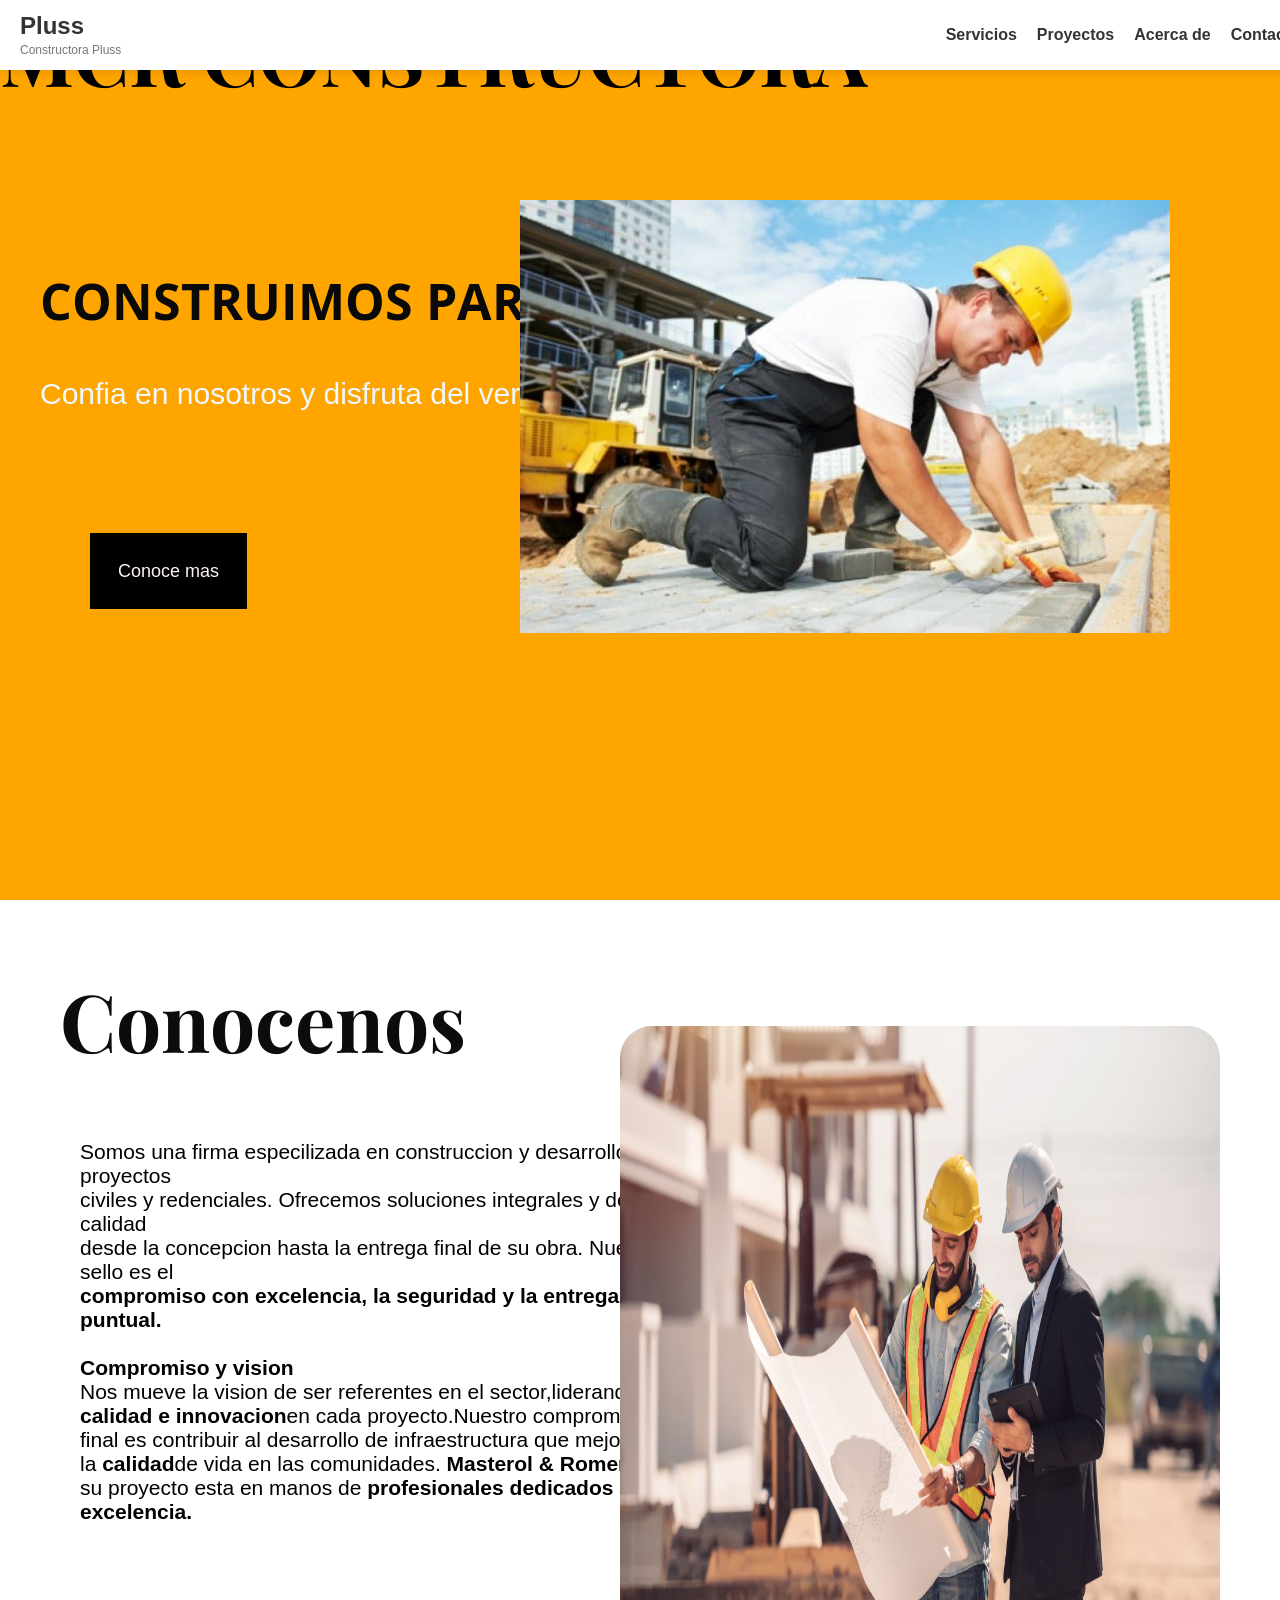
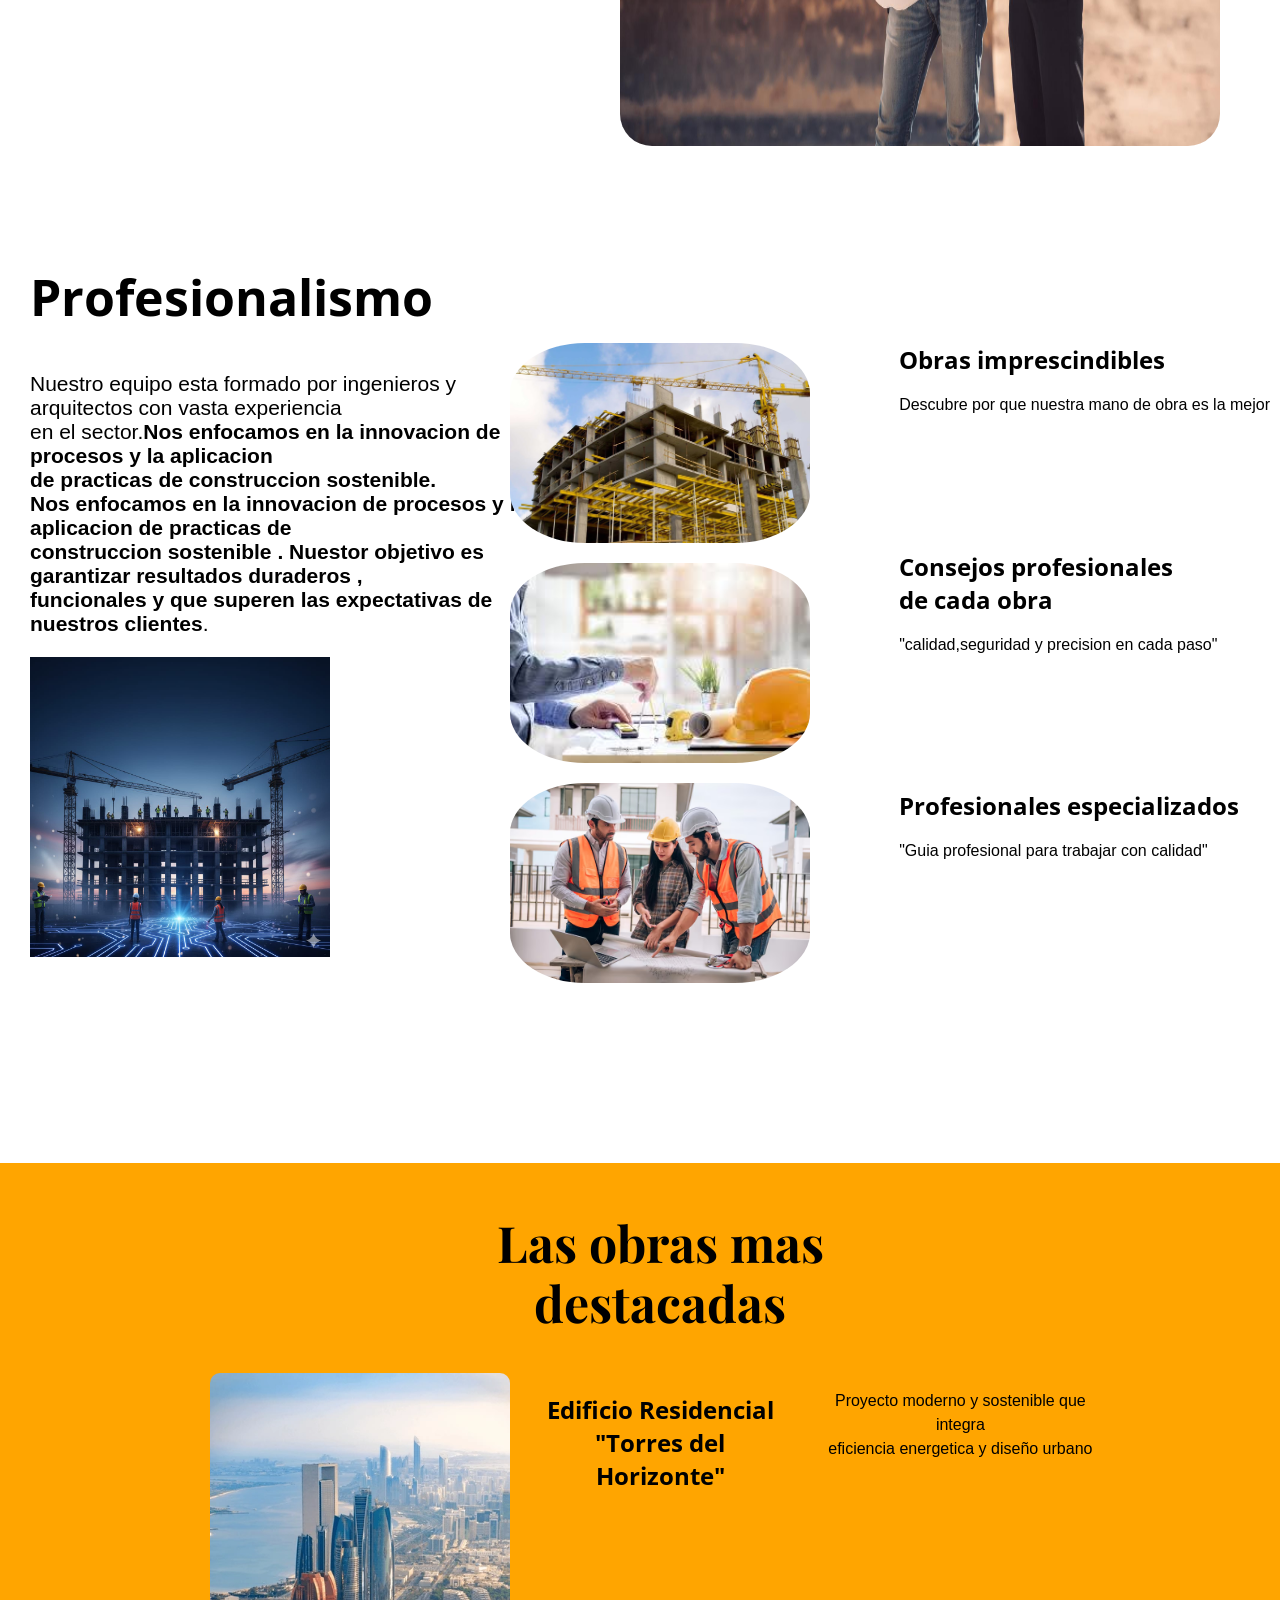
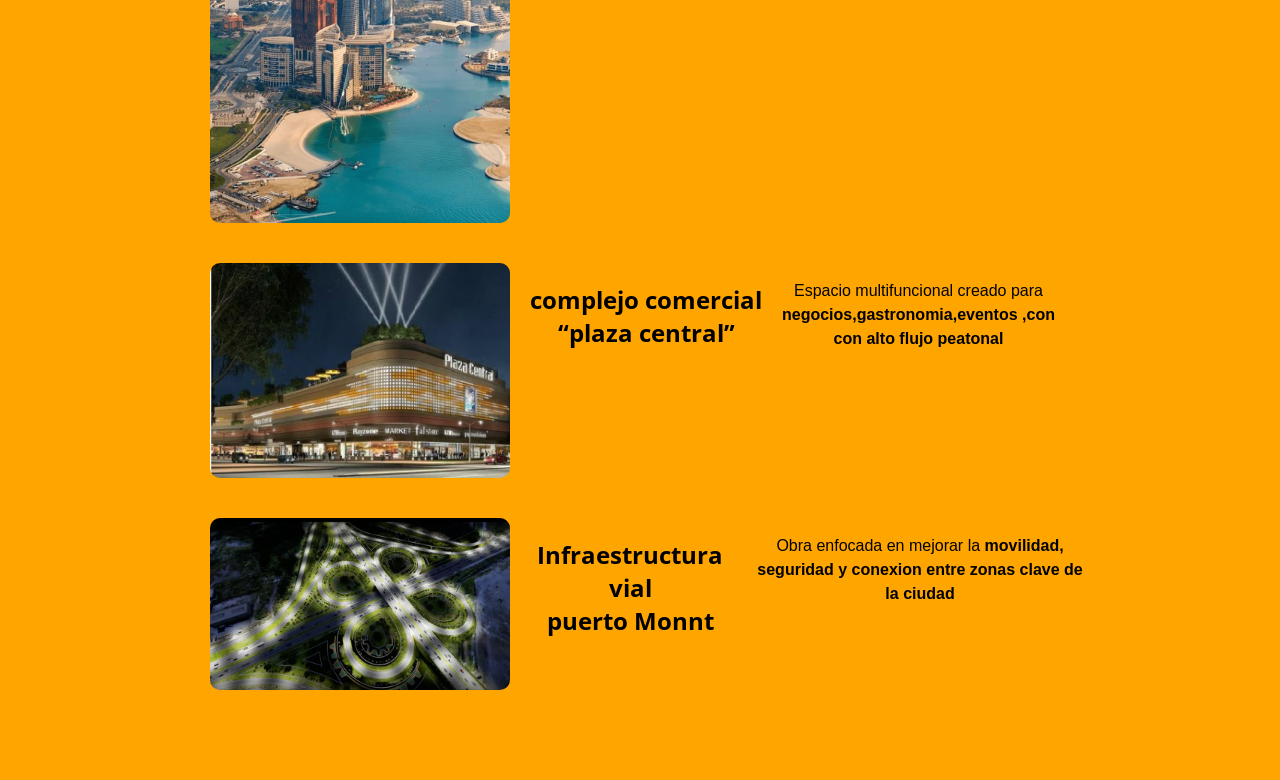
==== commit 3428badc: "Update acercade.html" ====
--- a/acercade.html
+++ b/acercade.html
@@ -13,23 +13,22 @@
 </head>
 
 <body>
-        <nav
-      class="navbar navbar-expand-lg navbar-light bg-white shadow-sm fixed-top"
-    >
-      <div class="container-fluid">
-        <div class="logo-box">
-          <h1>Pluss</h1>
-          <small>Constructora Pluss</small>
+
+
+    <nav style="position: fixed; top: 0; width: 100%; background-color: white; box-shadow: 0 2px 8px rgba(0,0,0,0.1); padding: 12px 20px; display: flex; justify-content: space-between; align-items: center; z-index: 1000;">
+    <div style="display: flex; align-items: center; gap: 12px;">
+        <div>
+            <h1 style="font-size: 24px; margin: 0; color: #333; font-family: sans-serif;">Pluss</h1>
+            <small style="font-size: 12px; color: #777; font-family: sans-serif;">Constructora Pluss</small>
         </div>
-
-        <div class="navbar-nav ms-auto">
-          <a class="nav-link text-dark" href="index.html">Servicios</a>
-          <a class="nav-link text-dark" href="proyectos.html">Proyectos</a>
-          <a class="nav-link text-dark" href="acercade.html">Acerca  de</a>
-          <a class="nav-link text-dark" href="contactos.html">Contacto</a>
-        </div>
-      </div>
-    </nav>
+    </div>
+    <div style="display: flex; gap: 20px; list-style: none; margin: 0; padding: 0;">
+        <a style="text-decoration: none; color: #333; font-weight: bold; font-size: 16px; font-family: sans-serif;" href="index.html">Servicios</a>
+        <a style="text-decoration: none; color: #333; font-weight: bold; font-size: 16px; font-family: sans-serif;" href="proyectos.html">Proyectos</a>
+        <a style="text-decoration: none; color: #333; font-weight: bold; font-size: 16px; font-family: sans-serif;" href="acercade.html">Acerca de</a>
+        <a style="text-decoration: none; color: #333; font-weight: bold; font-size: 16px; font-family: sans-serif;" href="contactos.html">Contacto</a>
+    </div>
+</nav>
     
     <main>
         <section class="inicio">
--- a/style.css
+++ b/style.css
@@ -1,276 +1,165 @@
-/* Reset básico */
 html, body {
     margin: 0;
     padding: 0;
     overflow-x: hidden;
+}
+h2{
     font-family: "Open Sans", sans-serif;
-    scroll-behavior: smooth;
+}
+p{
+    font-family: Verdana, Geneva, Tahoma, sans-serif;
 }
 
-/* Tipografía */
-h1, h2, h3, h4, h5, h6 {
-    font-family: "Playfair Display", serif;
-}
-
-p {
-    font-family: Verdana, Geneva, Tahoma, sans-serif;
-    line-height: 1.6;
-}
-
-/* Navbar personalizado (sin Bootstrap) */
-nav {
-    position: fixed;
-    top: 0;
-    width: 100%;
-    background-color: white;
-    box-shadow: 0 2px 10px rgba(0,0,0,0.1);
-    z-index: 1000;
-    padding: 1rem 2rem;
-    display: flex;
-    justify-content: space-between;
-    align-items: center;
-}
-
-.logo-box h1 {
-    margin: 0;
-    font-size: 1.8rem;
-    color: #333;
-}
-
-.logo-box small {
-    display: block;
-    font-size: 0.85rem;
-    color: #666;
-}
-
-.navbar-nav {
-    display: flex;
-    gap: 1.5rem;
-    list-style: none;
-    margin: 0;
-    padding: 0;
-}
-
-.navbar-nav a {
-    text-decoration: none;
-    color: #333;
-    font-weight: 600;
-    font-size: 1.1rem;
-    transition: color 0.3s;
-}
-
-.navbar-nav a:hover {
-    color: orange;
-}
-
-/* Sección de inicio */
-.inicio {
+.inicio{
     width: 100%;
     height: 100vh;
     background-color: orange;
+    position: relative;
+
+}
+.mcr{
+    font-size: 80px;
+    font-family: "Playfair Display", serif;
+    margin: 0%;
+
+}
+.construir{
+    font-size: 50px;
+    margin-left: 40px;
+    margin-top:160px;
+    color:rgb(9, 9, 9);
+}
+.confia{
+    color:aliceblue;
+    margin-left: 40px;
+    font-size: 30px;
+    margin-bottom: 150px;
+}
+.conoce-mas{
+    text-decoration: none;
+    border: 3px solid black;
+    padding: 25px;
+    background-color: black;
+    color:rgb(253, 243, 243);
+    font-size: 18px;
+    font-family:Verdana, Geneva, Tahoma, sans-serif;
+    margin-left: 90px;
+}
+.constructora-1{
+   
+    position: absolute;
+    top: 200px;      /* ajusta según tu pantalla */
+    right: 110px;    /* ajusta según tu pantalla */
+    max-width: 650px;
+    height: auto;    /* mantiene proporción */
+}
+
+#conocenos-1 {
+    width: 100vw;
+    min-height: 95vh;
+    position: relative;
+}
+.hola {
+    font-size: 80px;
+    font-family: "Playfair Display", serif;
+    color: #0d0c0c;
+    margin-left: 60px;
+
+}
+.contexto {
+    font-size:21px;
+    font-family: Verdana, Geneva, Tahoma, sans-serif;
+    color:black;
+    max-width:  600px;
+    margin-left: 80px;
+    
+}
+.constructora-2{
+   border-radius: 32px;
+    width: 600px;
+    height: 80vh;
+    position:absolute;
+    top: 60px;
+    right: 60px;
+}
+.profesionalismo-1{
+    width: 100%;
+    min-height: 100vh;
+    position: relative;
+}
+.profesional{
+    font-size: 50px;
+    margin-left: 30px;
+}
+.contenido{
+    font-size: 21px;
+    max-width:500px ;
+    margin-left: 30px;
+}
+.fondo-1{
+    width: 300px;
+    margin-left: 30px;
+}
+.imagenes{
+    position: absolute;
+    top:80px;
+    right: 470px;
     display: flex;
     flex-direction: column;
-    justify-content: center;
-    align-items: flex-start;
-    padding: 0 10%;
-    position: relative;
-    box-sizing: border-box;
 }
-
-.mcr {
-    font-size: 5rem;
-    margin: 0;
-    color: white;
-    text-shadow: 2px 2px 4px rgba(0,0,0,0.3);
+.imagenes-2{
+    width: 300px;
+    margin-bottom: 20px;
+    border-radius: 25%;
 }
-
-.construir {
-    font-size: 2.5rem;
-    color: #090909;
-    margin-top: 1rem;
+.contenedor-4{
+    position: absolute;
+   display: flex;
+    flex-direction: column;
+    top: 60px;
+    right: 10px;
+   
 }
-
-.confia {
-    color: aliceblue;
-    font-size: 1.5rem;
-    margin: 1rem 0 2rem;
+.obras-4{
+  margin-bottom: 100px;
 }
-
-.conoce-mas {
-    text-decoration: none;
-    border: 3px solid black;
-    padding: 15px 30px;
-    background-color: black;
-    color: #fdf3f3;
-    font-size: 1.1rem;
-    font-family: Verdana, Geneva, Tahoma, sans-serif;
-    display: inline-block;
-    transition: background 0.3s, color 0.3s;
-}
-
-.conoce-mas:hover {
-    background-color: orange;
-    color: white;
-    border-color: white;
-}
-
-.constructora-1 {
-    position: absolute;
-    top: 50%;
-    right: 10%;
-    transform: translateY(-50%);
-    max-width: 45%;
-    height: auto;
-    border-radius: 10px;
-    box-shadow: 0 4px 15px rgba(0,0,0,0.2);
-}
-
-/* Sección "Conócenos" */
-#conocenos-1 {
-    width: 100%;
-    min-height: 95vh;
-    padding: 6rem 10%;
-    position: relative;
-    background-color: #f9f9f9;
-}
-
-.hola {
-    font-size: 4rem;
-    color: #0d0c0c;
-    margin-bottom: 2rem;
-    text-align: center;
-}
-
-.contexto {
-    font-size: 1.3rem;
-    color: black;
-    max-width: 700px;
-    margin: 0 auto 3rem;
-    text-align: center;
-}
-
-.constructora-2 {
-    display: block;
-    margin: 0 auto;
-    width: 100%;
-    max-width: 600px;
-    height: auto;
-    border-radius: 32px;
-    box-shadow: 0 4px 20px rgba(0,0,0,0.1);
-}
-
-/* Profesionalismo */
-.profesionalismo-1 {
-    width: 100%;
-    min-height: 100vh;
-    padding: 6rem 10%;
-    position: relative;
-    background-color: white;
-}
-
-.profesional {
-    font-size: 3rem;
-    margin-bottom: 2rem;
-    text-align: center;
-}
-
-.contenido {
-    font-size: 1.3rem;
-    max-width: 700px;
-    margin: 0 auto 3rem;
-    text-align: center;
-}
-
-.imagenes {
-    display: flex;
-    justify-content: center;
-    gap: 1.5rem;
-    flex-wrap: wrap;
-    margin: 2rem 0 3rem;
-}
-
-.imagenes-2 {
-    width: 100%;
-    max-width: 250px;
-    border-radius: 15px;
-    box-shadow: 0 4px 10px rgba(0,0,0,0.1);
-}
-
-.contenedor-4 {
-    display: flex;
-    justify-content: center;
-    flex-wrap: wrap;
-    gap: 2rem;
-    margin-top: 2rem;
-}
-
-.obras-4 {
-    background-color: #f1f1f1;
-    padding: 1.5rem;
-    border-radius: 10px;
-    max-width: 300px;
-    text-align: center;
-    box-shadow: 0 2px 8px rgba(0,0,0,0.1);
-}
-
-.obras-4 h2 {
-    margin: 0 0 1rem;
-    font-size: 1.4rem;
-}
-
-/* Obras destacadas */
 .obras-destacadas {
     width: 100%;
-    padding: 5rem 2rem;
-    text-align: center;
-    background-color: orange;
+    padding: 50px 20px;
+    text-align: center; /* centra el título principal */
+    background-color: orange; /* opcional */
 }
 
 .obras-insanas {
-    font-size: 3.5rem;
-    margin: 0 0 3rem;
-    color: white;
-    text-shadow: 1px 1px 3px rgba(0,0,0,0.3);
+    font-size: 50px;
+    font-family: "Playfair Display", serif;
+    margin: 0 0 40px 0; /* quita el margen de arriba, deja solo el de abajo */
+    line-height: 1.2;
 }
 
+
+/* Contenedor de cada proyecto en fila */
 .obras-destacadas > div {
-    display: flex;
-    flex-direction: column;
-    align-items: center;
-    gap: 1rem;
-    margin: 3rem auto;
-    max-width: 900px;
-    background: white;
-    padding: 2rem;
-    border-radius: 15px;
-    box-shadow: 0 4px 20px rgba(0,0,0,0.15);
+    display: flex;             /* fila horizontal */
+    align-items: flex-start;   /* alinea arriba */
+    gap: 20px;                 /* espacio entre imagen y texto */
+    margin: 40px auto;         /* espacio entre proyectos */
+    max-width: 900px;          /* ancho máximo de la fila */
 }
 
+/* Imagen */
 .obras-imagenes {
-    width: 100%;
-    max-width: 300px;
+    width: 300px;              /* ancho fijo de imagen */
     border-radius: 10px;
 }
 
+/* Texto dentro del div (h2 + p) */
 .obras-destacadas > div h2 {
-    font-size: 1.8rem;
-    margin: 0;
-    color: #333;
+    font-size: 1.5rem;
+    margin-bottom: 10px;
 }
 
 .obras-destacadas > div p {
-    font-size: 1.1rem;
-    color: #555;
-    margin: 0.5rem 0 0;
+    font-size: 1rem;
+    line-height: 1.5;
 }
-
-/* Responsive básico */
-@media (max-width: 768px) {
-    .mcr { font-size: 3rem; }
-    .construir { font-size: 2rem; }
-    .confia { font-size: 1.2rem; }
-    .hola { font-size: 2.5rem; }
-    .profesional { font-size: 2rem; }
-    .obras-insanas { font-size: 2.5rem; }
-    .constructora-1 { position: relative; top: auto; right: auto; transform: none; margin-top: 2rem; max-width: 90%; }
-}
